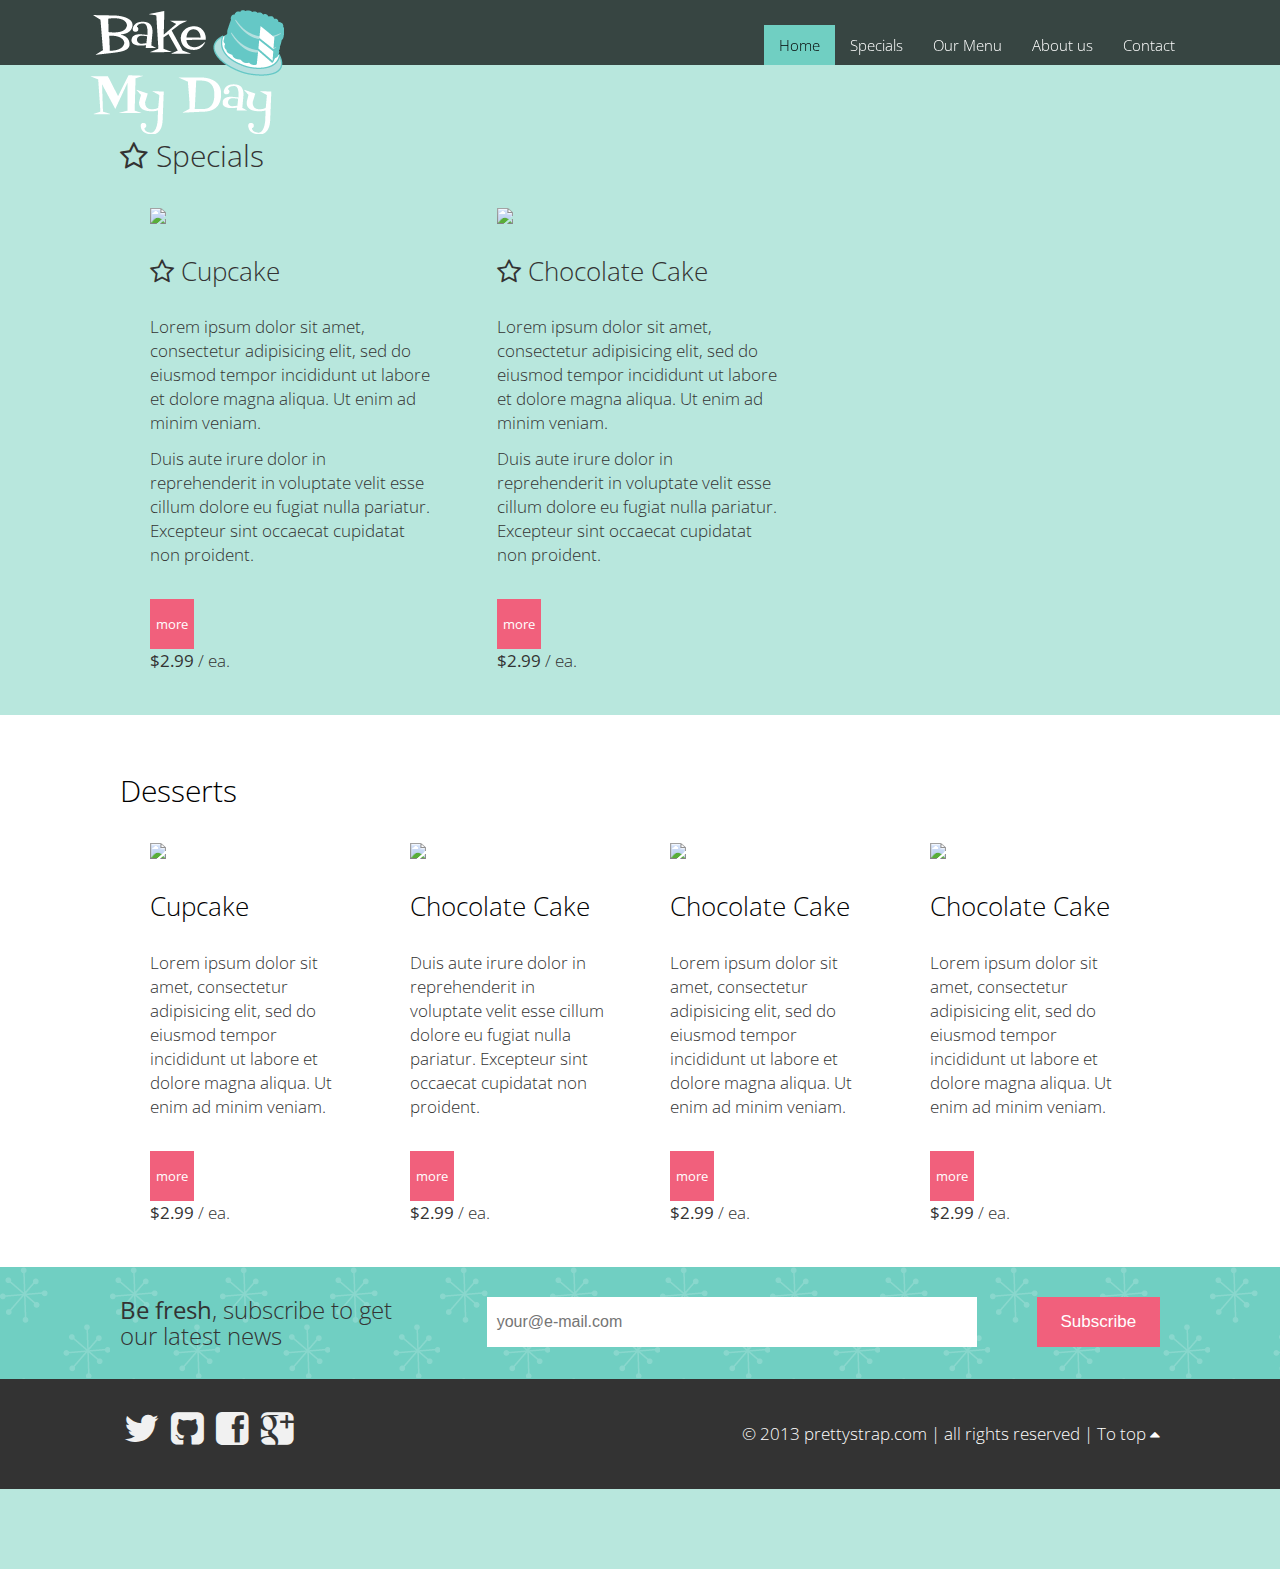
==== theme/menu.html @ ea46e0af "load up everything" ====
<!DOCTYPE html>
<html lang="en">
  
  <head>
    <meta charset="utf-8">
    <title>The Story - responsive landing page</title>
    <meta name="viewport" content="width=device-width, initial-scale=1.0">
    <meta name="description" content="Twitter bootstrap theme">
    <meta name="author" content="prettystrap">

    <!-- Le styles -->
      <!-- <link href="assets/less/style.min.css" rel="stylesheet">  -->
      <link href="assets/less/style.css" rel="stylesheet"> 

    <!--Import Google Fonts -->
    <link href='http://fonts.googleapis.com/css?family=Open+Sans:300,400,600' rel='stylesheet' type='text/css'>

    <!-- Le HTML5 shim, for IE6-8 support of HTML5 elements -->
    <!--[if lt IE 9]>
      <script src="http://html5shim.googlecode.com/svn/trunk/html5.js">
      </script>
    <![endif]-->
    <!-- Le fav  -->
    <link rel="shortcut icon" href="assets/ico/favicon.ico">

    <script src="//ajax.googleapis.com/ajax/libs/jquery/1.9.1/jquery.min.js"></script>
    <script>
    if (typeof jQuery == 'undefined') {
      document.write(unescape("%3Cscript src='assets/js/jquery-1.9.1.min.js' type='text/javascript'%3E%3C/script%3E"));
    }
    </script>


    <!--Has to be in head, to lazy load images.
    Minimize in production. -->

    <script src="assets/js/lazyload.js"></script>
    <script src="assets/js/jRespond.js"></script>
    <script src="assets/js/spin.js"></script>
    <script src="assets/js/bootstrap.min.js"></script>
    <script src="assets/js/lightbox.min.js"></script>
    <script src="assets/js/bootstrap.min.js"></script>

    <!-- Main js fail. -->
    <script src="assets/js/main.js"></script>

  </head>

  <body id="top" data-spy="scroll" data-target=".navbar">

       <!-- Brand and Navigation -->
      <header class="navbar navbar-fixed-top">
        <div class="inner-page">
          <h1 class="logo">The Story</h1>
          <a class="btn-nav" data-toggle="collapse" data-target=".nav-collapse">
            <i class="icon-reorder"></i>
          </a>
          <div class="nav-collapse collapse">
            <ul class="nav navigation" id="menu">
              <li class="active"><a title="Home page" class="scroll brand-1" href="#home">Home</a></li>
              <li><a title="Check out our awesome specials" href="#specials" class=" scroll brand-4">Specials</a></li>
              <li><a title="External page sample" href="menu.html" class=" brand-4">Our Menu</a></li>
              <!-- <li><a title="Themes assets" href="#assets" class="scroll brand-3">Assets</a></li> -->
              <li><a title="Who we are" href="#about" class="scroll fadeto brand-4"> About us</a></li>
              <li><a title="Get in touch!" href="#contact" class="scroll brand-2">Contact</a></li>
            </ul>
          </div> 
        </div> 
      </header>
      
      <!-- Home Page -->
      <div id="home" class="page color-2">
        <!-- <div class="inner-page">
          <h2 class="page-headline large">Made from scratch every day.</h2>
        </div>
        <div class="row-fluid inner-page">
          <div class="span8 pull-right lazy-container">
            <img class="lazy" alt="Looks great on every device" src="assets/img/pixel.png" data-original="../images/treats.jpg"/>
          </div>
          <div class="span4 pull-right">
            <ul class="big-list">
              <li><i class="icon-food"></i> Cakes</li>
              <li><i class="icon-food"></i> Cupcakes</li>
              <li><i class="icon-food"></i> Bars</li>
              <li><i class="icon-food"></i> Lunch</li>
            </ul>
            <br />
            <a href="menu.html" title="Check out more freatures!" class="scroll btn btn-centered"><i class="icon-caret-down"></i> Our full menu</a>
          </div>
        </div>
      </div>-->

      <!-- Sign up -->
      <div class="sign-up color-2 visible-desktop">
        <div class="row-fluid inner-page">
          <div class="span12">
            






<h3><i class="icon-star-empty"></i> Specials</h3>
                <ul class="thumbnails">
                  <li class="span4">
                    <div class="thumbnail">
                      <img src="http://lorempixel.com/270/200/food/">
                      <h4><i class="icon-star-empty"></i> Cupcake</h4>
                      <div>
                        <p>Lorem ipsum dolor sit amet, consectetur adipisicing elit, sed do eiusmod
                          tempor incididunt ut labore et dolore magna aliqua. Ut enim ad minim veniam.</p>
                        <p>Duis aute irure dolor in reprehenderit in voluptate velit esse
                        cillum dolore eu fugiat nulla pariatur. Excepteur sint occaecat cupidatat non
                        proident.</p>
                      </div>
                      <a data-target="#item1" data-toggle="modal" class="btn btn-mini" role="button" data-remote="/menu/partials/1/" href="#">more</a>
                      <p><strong>$2.99</strong> / ea.</p>
                    </div>
                    
                  </li>
                  <li class="span4">
                    <div class="thumbnail">
                      <img src="http://lorempixel.com/270/200/food/">
                      <h4><i class="icon-star-empty"></i> Chocolate Cake</h4>
                      <div>
                          <p>Lorem ipsum dolor sit amet, consectetur adipisicing elit, sed do eiusmod
                            tempor incididunt ut labore et dolore magna aliqua. Ut enim ad minim veniam.</p>
                          <p>Duis aute irure dolor in reprehenderit in voluptate velit esse
                          cillum dolore eu fugiat nulla pariatur. Excepteur sint occaecat cupidatat non
                          proident.</p>
                        </div>
                        <a data-target="#item1" data-toggle="modal" class="btn btn-mini" role="button" data-remote="/menu/partials/1/" href="#">more</a>
                        <p><strong>$2.99</strong> / ea.</p>
                      </div>
                    
                  </li>
                </ul>


           </div>
        </div>
      </div>


      <!-- Sign up -->
      <div class="sign-up color-4 visible-desktop">
        <div class="row-fluid inner-page">
          <div class="span12">
            






<h3>Desserts</h3>
              <ul class="thumbnails">
                <li class="span3">
                  <div class="thumbnail">
                    <img src="http://lorempixel.com/270/200/food/">
                    <h4>Cupcake</h4>
                    <div>
                      <p>Lorem ipsum dolor sit amet, consectetur adipisicing elit, sed do eiusmod
                        tempor incididunt ut labore et dolore magna aliqua. Ut enim ad minim veniam.</p>
                    </div>
                    <a data-target="#item1" data-toggle="modal" class="btn btn-mini" role="button" data-remote="/menu/partials/1/" href="#">more</a>
                    <p><strong>$2.99</strong> / ea.</p>
                  </div>
                  
                </li>
                <li class="span3">
                  <div class="thumbnail">
                    <img src="http://lorempixel.com/270/200/food/">
                    <h4>Chocolate Cake</h4>
                    <div>
                        <p>Duis aute irure dolor in reprehenderit in voluptate velit esse
                        cillum dolore eu fugiat nulla pariatur. Excepteur sint occaecat cupidatat non
                        proident.</p>
                      </div>
                      <a data-target="#item1" data-toggle="modal" class="btn btn-mini" role="button" data-remote="/menu/partials/1/" href="#">more</a>
                      <p><strong>$2.99</strong> / ea.</p>
                    </div>
                  
                </li>

                <li class="span3">
                  <div class="thumbnail">
                    <img src="http://lorempixel.com/270/200/food/">
                    <h4>Chocolate Cake</h4>
                    <div>
                        <p>Lorem ipsum dolor sit amet, consectetur adipisicing elit, sed do eiusmod
                          tempor incididunt ut labore et dolore magna aliqua. Ut enim ad minim veniam.</p>
                      </div>
                      <a data-target="#item1" data-toggle="modal" class="btn btn-mini" role="button" data-remote="/menu/partials/1/" href="#">more</a>
                      <p><strong>$2.99</strong> / ea.</p>
                    </div>
                 
                </li>

                <li class="span3">
                  <div class="thumbnail">
                    <img src="http://lorempixel.com/270/200/food/">
                    <h4>Chocolate Cake</h4>
                    <div>
                        <p>Lorem ipsum dolor sit amet, consectetur adipisicing elit, sed do eiusmod
                          tempor incididunt ut labore et dolore magna aliqua. Ut enim ad minim veniam.</p>
                      </div>
                      <a data-target="#item1" data-toggle="modal" class="btn btn-mini" role="button" data-remote="/menu/partials/1/" href="#">more</a>
                      <p><strong>$2.99</strong> / ea.</p>
                    </div>
                 
                </li>
                
              </ul>


           </div>
        </div>
      </div>

      









      

      <!-- Newsletter -->
      <div class="newsletter color-1">
        <div class="inner-page row-fluid">
          <div class="span4">
            <h4><strong>Be fresh</strong>, subscribe to get our latest news</h4>
          </div>
          <div class="span6">
            <input type="email" placeholder="your@e-mail.com" name="EMAIL" class="subscribe">
          </div>
          <div class="span2">
            <button type="submit"  class="btn pull-right subscribe">Subscribe</button>
          </div>
        </div>
      </div>

      <!-- The footer, social media icons, and copyright -->        
      <footer class="page color-5">
        <div class="inner-page row-fluid">
          <div class="span6 social">
            <a href="#contact"><i class="icon-twitter"></i></a>
            <a href="#contact"><i class="icon-github-sign"></i></a>    
            <a href="#contact"><i class="icon-facebook-sign"></i></a>
            <a href="#contact"><i class="icon-google-plus-sign"></i></a>
          </div>
          <div class="span6 text-right copyright">
            &copy; 2013 <a  href="http://prettystrap.com"  title="twitter bootstrap themes">prettystrap.com</a> | all rights reserved |  <a href="#top"   title="Got to top" class="scroll">To top <i class="icon-caret-up"></i></a>
          </div>
        </div>
      </footer>

  </body>
</html>
---- theme/assets/less/style.min.css ----
.clearfix{*zoom:1;}.clearfix:before,.clearfix:after{display:table;content:"";line-height:0;}
.clearfix:after{clear:both;}
.hide-text{font:0/0 a;color:transparent;text-shadow:none;background-color:transparent;border:0;}
.input-block-level{display:block;width:100%;min-height:34px;-webkit-box-sizing:border-box;-moz-box-sizing:border-box;box-sizing:border-box;}
@-ms-viewport{width:device-width;}.hidden{display:none;visibility:hidden;}
.visible-phone{display:none !important;}
.visible-tablet{display:none !important;}
.hidden-desktop{display:none !important;}
.visible-desktop{display:inherit !important;}
@media (min-width:768px) and (max-width:979px){.hidden-desktop{display:inherit !important;} .visible-desktop{display:none !important ;} .visible-tablet{display:inherit !important;} .hidden-tablet{display:none !important;}}@media (max-width:767px){.hidden-desktop{display:inherit !important;} .visible-desktop{display:none !important;} .visible-phone{display:inherit !important;} .hidden-phone{display:none !important;}}.visible-print{display:none !important;}
@media print{.visible-print{display:inherit !important;} .hidden-print{display:none !important;}}@media (min-width:1200px){.row{margin-left:0px;*zoom:1;}.row:before,.row:after{display:table;content:"";line-height:0;} .row:after{clear:both;} .row:before,.row:after{display:table;content:"";line-height:0;} .row:after{clear:both;} .row:before,.row:after{display:table;content:"";line-height:0;} .row:after{clear:both;} [class*="span"]{float:left;min-height:1px;margin-left:0px;} .container,.navbar-static-top .container,.navbar-fixed-top .container,.navbar-fixed-bottom .container{width:840px;} .span12{width:840px;} .span11{width:770px;} .span10{width:700px;} .span9{width:630px;} .span8{width:560px;} .span7{width:490px;} .span6{width:420px;} .span5{width:350px;} .span4{width:280px;} .span3{width:210px;} .span2{width:140px;} .span1{width:70px;} .offset12{margin-left:840px;} .offset11{margin-left:770px;} .offset10{margin-left:700px;} .offset9{margin-left:630px;} .offset8{margin-left:560px;} .offset7{margin-left:490px;} .offset6{margin-left:420px;} .offset5{margin-left:350px;} .offset4{margin-left:280px;} .offset3{margin-left:210px;} .offset2{margin-left:140px;} .offset1{margin-left:70px;} .row{margin-left:0px;*zoom:1;}.row:before,.row:after{display:table;content:"";line-height:0;} .row:after{clear:both;} .row:before,.row:after{display:table;content:"";line-height:0;} .row:after{clear:both;} .row:before,.row:after{display:table;content:"";line-height:0;} .row:after{clear:both;} [class*="span"]{float:left;min-height:1px;margin-left:0px;} .container,.navbar-static-top .container,.navbar-fixed-top .container,.navbar-fixed-bottom .container{width:840px;} .span12{width:840px;} .span11{width:770px;} .span10{width:700px;} .span9{width:630px;} .span8{width:560px;} .span7{width:490px;} .span6{width:420px;} .span5{width:350px;} .span4{width:280px;} .span3{width:210px;} .span2{width:140px;} .span1{width:70px;} .offset12{margin-left:840px;} .offset11{margin-left:770px;} .offset10{margin-left:700px;} .offset9{margin-left:630px;} .offset8{margin-left:560px;} .offset7{margin-left:490px;} .offset6{margin-left:420px;} .offset5{margin-left:350px;} .offset4{margin-left:280px;} .offset3{margin-left:210px;} .offset2{margin-left:140px;} .offset1{margin-left:70px;} .row{margin-left:0px;*zoom:1;}.row:before,.row:after{display:table;content:"";line-height:0;} .row:after{clear:both;} .row:before,.row:after{display:table;content:"";line-height:0;} .row:after{clear:both;} .row:before,.row:after{display:table;content:"";line-height:0;} .row:after{clear:both;} [class*="span"]{float:left;min-height:1px;margin-left:0px;} .container,.navbar-static-top .container,.navbar-fixed-top .container,.navbar-fixed-bottom .container{width:840px;} .span12{width:840px;} .span11{width:770px;} .span10{width:700px;} .span9{width:630px;} .span8{width:560px;} .span7{width:490px;} .span6{width:420px;} .span5{width:350px;} .span4{width:280px;} .span3{width:210px;} .span2{width:140px;} .span1{width:70px;} .offset12{margin-left:840px;} .offset11{margin-left:770px;} .offset10{margin-left:700px;} .offset9{margin-left:630px;} .offset8{margin-left:560px;} .offset7{margin-left:490px;} .offset6{margin-left:420px;} .offset5{margin-left:350px;} .offset4{margin-left:280px;} .offset3{margin-left:210px;} .offset2{margin-left:140px;} .offset1{margin-left:70px;} .row-fluid{width:100%;*zoom:1;}.row-fluid:before,.row-fluid:after{display:table;content:"";line-height:0;} .row-fluid:after{clear:both;} .row-fluid:before,.row-fluid:after{display:table;content:"";line-height:0;} .row-fluid:after{clear:both;} .row-fluid:before,.row-fluid:after{display:table;content:"";line-height:0;} .row-fluid:after{clear:both;} .row-fluid [class*="span"]{display:block;width:100%;min-height:34px;-webkit-box-sizing:border-box;-moz-box-sizing:border-box;box-sizing:border-box;float:left;margin-left:0%;*margin-left:-0.06944444444444445%;} .row-fluid [class*="span"]:first-child{margin-left:0;} .row-fluid .controls-row [class*="span"]+[class*="span"]{margin-left:0%;} .row-fluid .span12{width:99.99999999999999%;*width:99.93055555555554%;} .row-fluid .span11{width:91.66666666666666%;*width:91.59722222222221%;} .row-fluid .span10{width:83.33333333333331%;*width:83.26388888888887%;} .row-fluid .span9{width:74.99999999999999%;*width:74.93055555555554%;} .row-fluid .span8{width:66.66666666666666%;*width:66.59722222222221%;} .row-fluid .span7{width:58.33333333333333%;*width:58.263888888888886%;} .row-fluid .span6{width:49.99999999999999%;*width:49.93055555555555%;} .row-fluid .span5{width:41.66666666666666%;*width:41.597222222222214%;} .row-fluid .span4{width:33.33333333333333%;*width:33.263888888888886%;} .row-fluid .span3{width:24.999999999999996%;*width:24.930555555555554%;} .row-fluid .span2{width:16.666666666666664%;*width:16.59722222222222%;} .row-fluid .span1{width:8.333333333333332%;*width:8.263888888888888%;} .row-fluid .offset12{margin-left:99.99999999999999%;*margin-left:99.8611111111111%;} .row-fluid .offset12:first-child{margin-left:99.99999999999999%;*margin-left:99.8611111111111%;} .row-fluid .offset11{margin-left:91.66666666666666%;*margin-left:91.52777777777777%;} .row-fluid .offset11:first-child{margin-left:91.66666666666666%;*margin-left:91.52777777777777%;} .row-fluid .offset10{margin-left:83.33333333333331%;*margin-left:83.19444444444443%;} .row-fluid .offset10:first-child{margin-left:83.33333333333331%;*margin-left:83.19444444444443%;} .row-fluid .offset9{margin-left:74.99999999999999%;*margin-left:74.8611111111111%;} .row-fluid .offset9:first-child{margin-left:74.99999999999999%;*margin-left:74.8611111111111%;} .row-fluid .offset8{margin-left:66.66666666666666%;*margin-left:66.52777777777777%;} .row-fluid .offset8:first-child{margin-left:66.66666666666666%;*margin-left:66.52777777777777%;} .row-fluid .offset7{margin-left:58.33333333333333%;*margin-left:58.19444444444444%;} .row-fluid .offset7:first-child{margin-left:58.33333333333333%;*margin-left:58.19444444444444%;} .row-fluid .offset6{margin-left:49.99999999999999%;*margin-left:49.86111111111111%;} .row-fluid .offset6:first-child{margin-left:49.99999999999999%;*margin-left:49.86111111111111%;} .row-fluid .offset5{margin-left:41.66666666666666%;*margin-left:41.52777777777777%;} .row-fluid .offset5:first-child{margin-left:41.66666666666666%;*margin-left:41.52777777777777%;} .row-fluid .offset4{margin-left:33.33333333333333%;*margin-left:33.19444444444444%;} .row-fluid .offset4:first-child{margin-left:33.33333333333333%;*margin-left:33.19444444444444%;} .row-fluid .offset3{margin-left:24.999999999999996%;*margin-left:24.86111111111111%;} .row-fluid .offset3:first-child{margin-left:24.999999999999996%;*margin-left:24.86111111111111%;} .row-fluid .offset2{margin-left:16.666666666666664%;*margin-left:16.52777777777778%;} .row-fluid .offset2:first-child{margin-left:16.666666666666664%;*margin-left:16.52777777777778%;} .row-fluid .offset1{margin-left:8.333333333333332%;*margin-left:8.194444444444443%;} .row-fluid .offset1:first-child{margin-left:8.333333333333332%;*margin-left:8.194444444444443%;} .row-fluid{width:100%;*zoom:1;}.row-fluid:before,.row-fluid:after{display:table;content:"";line-height:0;} .row-fluid:after{clear:both;} .row-fluid:before,.row-fluid:after{display:table;content:"";line-height:0;} .row-fluid:after{clear:both;} .row-fluid:before,.row-fluid:after{display:table;content:"";line-height:0;} .row-fluid:after{clear:both;} .row-fluid [class*="span"]{display:block;width:100%;min-height:34px;-webkit-box-sizing:border-box;-moz-box-sizing:border-box;box-sizing:border-box;float:left;margin-left:0%;*margin-left:-0.06944444444444445%;} .row-fluid [class*="span"]:first-child{margin-left:0;} .row-fluid .controls-row [class*="span"]+[class*="span"]{margin-left:0%;} .row-fluid .span12{width:99.99999999999999%;*width:99.93055555555554%;} .row-fluid .span11{width:91.66666666666666%;*width:91.59722222222221%;} .row-fluid .span10{width:83.33333333333331%;*width:83.26388888888887%;} .row-fluid .span9{width:74.99999999999999%;*width:74.93055555555554%;} .row-fluid .span8{width:66.66666666666666%;*width:66.59722222222221%;} .row-fluid .span7{width:58.33333333333333%;*width:58.263888888888886%;} .row-fluid .span6{width:49.99999999999999%;*width:49.93055555555555%;} .row-fluid .span5{width:41.66666666666666%;*width:41.597222222222214%;} .row-fluid .span4{width:33.33333333333333%;*width:33.263888888888886%;} .row-fluid .span3{width:24.999999999999996%;*width:24.930555555555554%;} .row-fluid .span2{width:16.666666666666664%;*width:16.59722222222222%;} .row-fluid .span1{width:8.333333333333332%;*width:8.263888888888888%;} .row-fluid .offset12{margin-left:99.99999999999999%;*margin-left:99.8611111111111%;} .row-fluid .offset12:first-child{margin-left:99.99999999999999%;*margin-left:99.8611111111111%;} .row-fluid .offset11{margin-left:91.66666666666666%;*margin-left:91.52777777777777%;} .row-fluid .offset11:first-child{margin-left:91.66666666666666%;*margin-left:91.52777777777777%;} .row-fluid .offset10{margin-left:83.33333333333331%;*margin-left:83.19444444444443%;} .row-fluid .offset10:first-child{margin-left:83.33333333333331%;*margin-left:83.19444444444443%;} .row-fluid .offset9{margin-left:74.99999999999999%;*margin-left:74.8611111111111%;} .row-fluid .offset9:first-child{margin-left:74.99999999999999%;*margin-left:74.8611111111111%;} .row-fluid .offset8{margin-left:66.66666666666666%;*margin-left:66.52777777777777%;} .row-fluid .offset8:first-child{margin-left:66.66666666666666%;*margin-left:66.52777777777777%;} .row-fluid .offset7{margin-left:58.33333333333333%;*margin-left:58.19444444444444%;} .row-fluid .offset7:first-child{margin-left:58.33333333333333%;*margin-left:58.19444444444444%;} .row-fluid .offset6{margin-left:49.99999999999999%;*margin-left:49.86111111111111%;} .row-fluid .offset6:first-child{margin-left:49.99999999999999%;*margin-left:49.86111111111111%;} .row-fluid .offset5{margin-left:41.66666666666666%;*margin-left:41.52777777777777%;} .row-fluid .offset5:first-child{margin-left:41.66666666666666%;*margin-left:41.52777777777777%;} .row-fluid .offset4{margin-left:33.33333333333333%;*margin-left:33.19444444444444%;} .row-fluid .offset4:first-child{margin-left:33.33333333333333%;*margin-left:33.19444444444444%;} .row-fluid .offset3{margin-left:24.999999999999996%;*margin-left:24.86111111111111%;} .row-fluid .offset3:first-child{margin-left:24.999999999999996%;*margin-left:24.86111111111111%;} .row-fluid .offset2{margin-left:16.666666666666664%;*margin-left:16.52777777777778%;} .row-fluid .offset2:first-child{margin-left:16.666666666666664%;*margin-left:16.52777777777778%;} .row-fluid .offset1{margin-left:8.333333333333332%;*margin-left:8.194444444444443%;} .row-fluid .offset1:first-child{margin-left:8.333333333333332%;*margin-left:8.194444444444443%;} .row-fluid{width:100%;*zoom:1;}.row-fluid:before,.row-fluid:after{display:table;content:"";line-height:0;} .row-fluid:after{clear:both;} .row-fluid:before,.row-fluid:after{display:table;content:"";line-height:0;} .row-fluid:after{clear:both;} .row-fluid:before,.row-fluid:after{display:table;content:"";line-height:0;} .row-fluid:after{clear:both;} .row-fluid [class*="span"]{display:block;width:100%;min-height:34px;-webkit-box-sizing:border-box;-moz-box-sizing:border-box;box-sizing:border-box;float:left;margin-left:0%;*margin-left:-0.06944444444444445%;} .row-fluid [class*="span"]:first-child{margin-left:0;} .row-fluid .controls-row [class*="span"]+[class*="span"]{margin-left:0%;} .row-fluid .span12{width:99.99999999999999%;*width:99.93055555555554%;} .row-fluid .span11{width:91.66666666666666%;*width:91.59722222222221%;} .row-fluid .span10{width:83.33333333333331%;*width:83.26388888888887%;} .row-fluid .span9{width:74.99999999999999%;*width:74.93055555555554%;} .row-fluid .span8{width:66.66666666666666%;*width:66.59722222222221%;} .row-fluid .span7{width:58.33333333333333%;*width:58.263888888888886%;} .row-fluid .span6{width:49.99999999999999%;*width:49.93055555555555%;} .row-fluid .span5{width:41.66666666666666%;*width:41.597222222222214%;} .row-fluid .span4{width:33.33333333333333%;*width:33.263888888888886%;} .row-fluid .span3{width:24.999999999999996%;*width:24.930555555555554%;} .row-fluid .span2{width:16.666666666666664%;*width:16.59722222222222%;} .row-fluid .span1{width:8.333333333333332%;*width:8.263888888888888%;} .row-fluid .offset12{margin-left:99.99999999999999%;*margin-left:99.8611111111111%;} .row-fluid .offset12:first-child{margin-left:99.99999999999999%;*margin-left:99.8611111111111%;} .row-fluid .offset11{margin-left:91.66666666666666%;*margin-left:91.52777777777777%;} .row-fluid .offset11:first-child{margin-left:91.66666666666666%;*margin-left:91.52777777777777%;} .row-fluid .offset10{margin-left:83.33333333333331%;*margin-left:83.19444444444443%;} .row-fluid .offset10:first-child{margin-left:83.33333333333331%;*margin-left:83.19444444444443%;} .row-fluid .offset9{margin-left:74.99999999999999%;*margin-left:74.8611111111111%;} .row-fluid .offset9:first-child{margin-left:74.99999999999999%;*margin-left:74.8611111111111%;} .row-fluid .offset8{margin-left:66.66666666666666%;*margin-left:66.52777777777777%;} .row-fluid .offset8:first-child{margin-left:66.66666666666666%;*margin-left:66.52777777777777%;} .row-fluid .offset7{margin-left:58.33333333333333%;*margin-left:58.19444444444444%;} .row-fluid .offset7:first-child{margin-left:58.33333333333333%;*margin-left:58.19444444444444%;} .row-fluid .offset6{margin-left:49.99999999999999%;*margin-left:49.86111111111111%;} .row-fluid .offset6:first-child{margin-left:49.99999999999999%;*margin-left:49.86111111111111%;} .row-fluid .offset5{margin-left:41.66666666666666%;*margin-left:41.52777777777777%;} .row-fluid .offset5:first-child{margin-left:41.66666666666666%;*margin-left:41.52777777777777%;} .row-fluid .offset4{margin-left:33.33333333333333%;*margin-left:33.19444444444444%;} .row-fluid .offset4:first-child{margin-left:33.33333333333333%;*margin-left:33.19444444444444%;} .row-fluid .offset3{margin-left:24.999999999999996%;*margin-left:24.86111111111111%;} .row-fluid .offset3:first-child{margin-left:24.999999999999996%;*margin-left:24.86111111111111%;} .row-fluid .offset2{margin-left:16.666666666666664%;*margin-left:16.52777777777778%;} .row-fluid .offset2:first-child{margin-left:16.666666666666664%;*margin-left:16.52777777777778%;} .row-fluid .offset1{margin-left:8.333333333333332%;*margin-left:8.194444444444443%;} .row-fluid .offset1:first-child{margin-left:8.333333333333332%;*margin-left:8.194444444444443%;} input,textarea,.uneditable-input{margin-left:0;} .controls-row [class*="span"]+[class*="span"]{margin-left:0px;} input.span12,textarea.span12,.uneditable-input.span12{width:826px;} input.span11,textarea.span11,.uneditable-input.span11{width:756px;} input.span10,textarea.span10,.uneditable-input.span10{width:686px;} input.span9,textarea.span9,.uneditable-input.span9{width:616px;} input.span8,textarea.span8,.uneditable-input.span8{width:546px;} input.span7,textarea.span7,.uneditable-input.span7{width:476px;} input.span6,textarea.span6,.uneditable-input.span6{width:406px;} input.span5,textarea.span5,.uneditable-input.span5{width:336px;} input.span4,textarea.span4,.uneditable-input.span4{width:266px;} input.span3,textarea.span3,.uneditable-input.span3{width:196px;} input.span2,textarea.span2,.uneditable-input.span2{width:126px;} input.span1,textarea.span1,.uneditable-input.span1{width:56px;} input,textarea,.uneditable-input{margin-left:0;} .controls-row [class*="span"]+[class*="span"]{margin-left:0px;} input.span12,textarea.span12,.uneditable-input.span12{width:826px;} input.span11,textarea.span11,.uneditable-input.span11{width:756px;} input.span10,textarea.span10,.uneditable-input.span10{width:686px;} input.span9,textarea.span9,.uneditable-input.span9{width:616px;} input.span8,textarea.span8,.uneditable-input.span8{width:546px;} input.span7,textarea.span7,.uneditable-input.span7{width:476px;} input.span6,textarea.span6,.uneditable-input.span6{width:406px;} input.span5,textarea.span5,.uneditable-input.span5{width:336px;} input.span4,textarea.span4,.uneditable-input.span4{width:266px;} input.span3,textarea.span3,.uneditable-input.span3{width:196px;} input.span2,textarea.span2,.uneditable-input.span2{width:126px;} input.span1,textarea.span1,.uneditable-input.span1{width:56px;} input,textarea,.uneditable-input{margin-left:0;} .controls-row [class*="span"]+[class*="span"]{margin-left:0px;} input.span12,textarea.span12,.uneditable-input.span12{width:826px;} input.span11,textarea.span11,.uneditable-input.span11{width:756px;} input.span10,textarea.span10,.uneditable-input.span10{width:686px;} input.span9,textarea.span9,.uneditable-input.span9{width:616px;} input.span8,textarea.span8,.uneditable-input.span8{width:546px;} input.span7,textarea.span7,.uneditable-input.span7{width:476px;} input.span6,textarea.span6,.uneditable-input.span6{width:406px;} input.span5,textarea.span5,.uneditable-input.span5{width:336px;} input.span4,textarea.span4,.uneditable-input.span4{width:266px;} input.span3,textarea.span3,.uneditable-input.span3{width:196px;} input.span2,textarea.span2,.uneditable-input.span2{width:126px;} input.span1,textarea.span1,.uneditable-input.span1{width:56px;} .thumbnails{margin-left:0px;} .thumbnails>li{margin-left:0px;} .row-fluid .thumbnails{margin-left:0;}}@media (min-width:768px) and (max-width:979px){.row{margin-left:0px;*zoom:1;}.row:before,.row:after{display:table;content:"";line-height:0;} .row:after{clear:both;} .row:before,.row:after{display:table;content:"";line-height:0;} .row:after{clear:both;} .row:before,.row:after{display:table;content:"";line-height:0;} .row:after{clear:both;} [class*="span"]{float:left;min-height:1px;margin-left:0px;} .container,.navbar-static-top .container,.navbar-fixed-top .container,.navbar-fixed-bottom .container{width:504px;} .span12{width:504px;} .span11{width:462px;} .span10{width:420px;} .span9{width:378px;} .span8{width:336px;} .span7{width:294px;} .span6{width:252px;} .span5{width:210px;} .span4{width:168px;} .span3{width:126px;} .span2{width:84px;} .span1{width:42px;} .offset12{margin-left:504px;} .offset11{margin-left:462px;} .offset10{margin-left:420px;} .offset9{margin-left:378px;} .offset8{margin-left:336px;} .offset7{margin-left:294px;} .offset6{margin-left:252px;} .offset5{margin-left:210px;} .offset4{margin-left:168px;} .offset3{margin-left:126px;} .offset2{margin-left:84px;} .offset1{margin-left:42px;} .row{margin-left:0px;*zoom:1;}.row:before,.row:after{display:table;content:"";line-height:0;} .row:after{clear:both;} .row:before,.row:after{display:table;content:"";line-height:0;} .row:after{clear:both;} .row:before,.row:after{display:table;content:"";line-height:0;} .row:after{clear:both;} [class*="span"]{float:left;min-height:1px;margin-left:0px;} .container,.navbar-static-top .container,.navbar-fixed-top .container,.navbar-fixed-bottom .container{width:504px;} .span12{width:504px;} .span11{width:462px;} .span10{width:420px;} .span9{width:378px;} .span8{width:336px;} .span7{width:294px;} .span6{width:252px;} .span5{width:210px;} .span4{width:168px;} .span3{width:126px;} .span2{width:84px;} .span1{width:42px;} .offset12{margin-left:504px;} .offset11{margin-left:462px;} .offset10{margin-left:420px;} .offset9{margin-left:378px;} .offset8{margin-left:336px;} .offset7{margin-left:294px;} .offset6{margin-left:252px;} .offset5{margin-left:210px;} .offset4{margin-left:168px;} .offset3{margin-left:126px;} .offset2{margin-left:84px;} .offset1{margin-left:42px;} .row{margin-left:0px;*zoom:1;}.row:before,.row:after{display:table;content:"";line-height:0;} .row:after{clear:both;} .row:before,.row:after{display:table;content:"";line-height:0;} .row:after{clear:both;} .row:before,.row:after{display:table;content:"";line-height:0;} .row:after{clear:both;} [class*="span"]{float:left;min-height:1px;margin-left:0px;} .container,.navbar-static-top .container,.navbar-fixed-top .container,.navbar-fixed-bottom .container{width:504px;} .span12{width:504px;} .span11{width:462px;} .span10{width:420px;} .span9{width:378px;} .span8{width:336px;} .span7{width:294px;} .span6{width:252px;} .span5{width:210px;} .span4{width:168px;} .span3{width:126px;} .span2{width:84px;} .span1{width:42px;} .offset12{margin-left:504px;} .offset11{margin-left:462px;} .offset10{margin-left:420px;} .offset9{margin-left:378px;} .offset8{margin-left:336px;} .offset7{margin-left:294px;} .offset6{margin-left:252px;} .offset5{margin-left:210px;} .offset4{margin-left:168px;} .offset3{margin-left:126px;} .offset2{margin-left:84px;} .offset1{margin-left:42px;} .row-fluid{width:100%;*zoom:1;}.row-fluid:before,.row-fluid:after{display:table;content:"";line-height:0;} .row-fluid:after{clear:both;} .row-fluid:before,.row-fluid:after{display:table;content:"";line-height:0;} .row-fluid:after{clear:both;} .row-fluid:before,.row-fluid:after{display:table;content:"";line-height:0;} .row-fluid:after{clear:both;} .row-fluid [class*="span"]{display:block;width:100%;min-height:34px;-webkit-box-sizing:border-box;-moz-box-sizing:border-box;box-sizing:border-box;float:left;margin-left:0%;*margin-left:-0.06944444444444445%;} .row-fluid [class*="span"]:first-child{margin-left:0;} .row-fluid .controls-row [class*="span"]+[class*="span"]{margin-left:0%;} .row-fluid .span12{width:99.99999999999999%;*width:99.93055555555554%;} .row-fluid .span11{width:91.66666666666666%;*width:91.59722222222221%;} .row-fluid .span10{width:83.33333333333331%;*width:83.26388888888887%;} .row-fluid .span9{width:74.99999999999999%;*width:74.93055555555554%;} .row-fluid .span8{width:66.66666666666666%;*width:66.59722222222221%;} .row-fluid .span7{width:58.33333333333333%;*width:58.263888888888886%;} .row-fluid .span6{width:49.99999999999999%;*width:49.93055555555555%;} .row-fluid .span5{width:41.66666666666666%;*width:41.597222222222214%;} .row-fluid .span4{width:33.33333333333333%;*width:33.263888888888886%;} .row-fluid .span3{width:24.999999999999996%;*width:24.930555555555554%;} .row-fluid .span2{width:16.666666666666664%;*width:16.59722222222222%;} .row-fluid .span1{width:8.333333333333332%;*width:8.263888888888888%;} .row-fluid .offset12{margin-left:99.99999999999999%;*margin-left:99.8611111111111%;} .row-fluid .offset12:first-child{margin-left:99.99999999999999%;*margin-left:99.8611111111111%;} .row-fluid .offset11{margin-left:91.66666666666666%;*margin-left:91.52777777777777%;} .row-fluid .offset11:first-child{margin-left:91.66666666666666%;*margin-left:91.52777777777777%;} .row-fluid .offset10{margin-left:83.33333333333331%;*margin-left:83.19444444444443%;} .row-fluid .offset10:first-child{margin-left:83.33333333333331%;*margin-left:83.19444444444443%;} .row-fluid .offset9{margin-left:74.99999999999999%;*margin-left:74.8611111111111%;} .row-fluid .offset9:first-child{margin-left:74.99999999999999%;*margin-left:74.8611111111111%;} .row-fluid .offset8{margin-left:66.66666666666666%;*margin-left:66.52777777777777%;} .row-fluid .offset8:first-child{margin-left:66.66666666666666%;*margin-left:66.52777777777777%;} .row-fluid .offset7{margin-left:58.33333333333333%;*margin-left:58.19444444444444%;} .row-fluid .offset7:first-child{margin-left:58.33333333333333%;*margin-left:58.19444444444444%;} .row-fluid .offset6{margin-left:49.99999999999999%;*margin-left:49.86111111111111%;} .row-fluid .offset6:first-child{margin-left:49.99999999999999%;*margin-left:49.86111111111111%;} .row-fluid .offset5{margin-left:41.66666666666666%;*margin-left:41.52777777777777%;} .row-fluid .offset5:first-child{margin-left:41.66666666666666%;*margin-left:41.52777777777777%;} .row-fluid .offset4{margin-left:33.33333333333333%;*margin-left:33.19444444444444%;} .row-fluid .offset4:first-child{margin-left:33.33333333333333%;*margin-left:33.19444444444444%;} .row-fluid .offset3{margin-left:24.999999999999996%;*margin-left:24.86111111111111%;} .row-fluid .offset3:first-child{margin-left:24.999999999999996%;*margin-left:24.86111111111111%;} .row-fluid .offset2{margin-left:16.666666666666664%;*margin-left:16.52777777777778%;} .row-fluid .offset2:first-child{margin-left:16.666666666666664%;*margin-left:16.52777777777778%;} .row-fluid .offset1{margin-left:8.333333333333332%;*margin-left:8.194444444444443%;} .row-fluid .offset1:first-child{margin-left:8.333333333333332%;*margin-left:8.194444444444443%;} .row-fluid{width:100%;*zoom:1;}.row-fluid:before,.row-fluid:after{display:table;content:"";line-height:0;} .row-fluid:after{clear:both;} .row-fluid:before,.row-fluid:after{display:table;content:"";line-height:0;} .row-fluid:after{clear:both;} .row-fluid:before,.row-fluid:after{display:table;content:"";line-height:0;} .row-fluid:after{clear:both;} .row-fluid [class*="span"]{display:block;width:100%;min-height:34px;-webkit-box-sizing:border-box;-moz-box-sizing:border-box;box-sizing:border-box;float:left;margin-left:0%;*margin-left:-0.06944444444444445%;} .row-fluid [class*="span"]:first-child{margin-left:0;} .row-fluid .controls-row [class*="span"]+[class*="span"]{margin-left:0%;} .row-fluid .span12{width:99.99999999999999%;*width:99.93055555555554%;} .row-fluid .span11{width:91.66666666666666%;*width:91.59722222222221%;} .row-fluid .span10{width:83.33333333333331%;*width:83.26388888888887%;} .row-fluid .span9{width:74.99999999999999%;*width:74.93055555555554%;} .row-fluid .span8{width:66.66666666666666%;*width:66.59722222222221%;} .row-fluid .span7{width:58.33333333333333%;*width:58.263888888888886%;} .row-fluid .span6{width:49.99999999999999%;*width:49.93055555555555%;} .row-fluid .span5{width:41.66666666666666%;*width:41.597222222222214%;} .row-fluid .span4{width:33.33333333333333%;*width:33.263888888888886%;} .row-fluid .span3{width:24.999999999999996%;*width:24.930555555555554%;} .row-fluid .span2{width:16.666666666666664%;*width:16.59722222222222%;} .row-fluid .span1{width:8.333333333333332%;*width:8.263888888888888%;} .row-fluid .offset12{margin-left:99.99999999999999%;*margin-left:99.8611111111111%;} .row-fluid .offset12:first-child{margin-left:99.99999999999999%;*margin-left:99.8611111111111%;} .row-fluid .offset11{margin-left:91.66666666666666%;*margin-left:91.52777777777777%;} .row-fluid .offset11:first-child{margin-left:91.66666666666666%;*margin-left:91.52777777777777%;} .row-fluid .offset10{margin-left:83.33333333333331%;*margin-left:83.19444444444443%;} .row-fluid .offset10:first-child{margin-left:83.33333333333331%;*margin-left:83.19444444444443%;} .row-fluid .offset9{margin-left:74.99999999999999%;*margin-left:74.8611111111111%;} .row-fluid .offset9:first-child{margin-left:74.99999999999999%;*margin-left:74.8611111111111%;} .row-fluid .offset8{margin-left:66.66666666666666%;*margin-left:66.52777777777777%;} .row-fluid .offset8:first-child{margin-left:66.66666666666666%;*margin-left:66.52777777777777%;} .row-fluid .offset7{margin-left:58.33333333333333%;*margin-left:58.19444444444444%;} .row-fluid .offset7:first-child{margin-left:58.33333333333333%;*margin-left:58.19444444444444%;} .row-fluid .offset6{margin-left:49.99999999999999%;*margin-left:49.86111111111111%;} .row-fluid .offset6:first-child{margin-left:49.99999999999999%;*margin-left:49.86111111111111%;} .row-fluid .offset5{margin-left:41.66666666666666%;*margin-left:41.52777777777777%;} .row-fluid .offset5:first-child{margin-left:41.66666666666666%;*margin-left:41.52777777777777%;} .row-fluid .offset4{margin-left:33.33333333333333%;*margin-left:33.19444444444444%;} .row-fluid .offset4:first-child{margin-left:33.33333333333333%;*margin-left:33.19444444444444%;} .row-fluid .offset3{margin-left:24.999999999999996%;*margin-left:24.86111111111111%;} .row-fluid .offset3:first-child{margin-left:24.999999999999996%;*margin-left:24.86111111111111%;} .row-fluid .offset2{margin-left:16.666666666666664%;*margin-left:16.52777777777778%;} .row-fluid .offset2:first-child{margin-left:16.666666666666664%;*margin-left:16.52777777777778%;} .row-fluid .offset1{margin-left:8.333333333333332%;*margin-left:8.194444444444443%;} .row-fluid .offset1:first-child{margin-left:8.333333333333332%;*margin-left:8.194444444444443%;} .row-fluid{width:100%;*zoom:1;}.row-fluid:before,.row-fluid:after{display:table;content:"";line-height:0;} .row-fluid:after{clear:both;} .row-fluid:before,.row-fluid:after{display:table;content:"";line-height:0;} .row-fluid:after{clear:both;} .row-fluid:before,.row-fluid:after{display:table;content:"";line-height:0;} .row-fluid:after{clear:both;} .row-fluid [class*="span"]{display:block;width:100%;min-height:34px;-webkit-box-sizing:border-box;-moz-box-sizing:border-box;box-sizing:border-box;float:left;margin-left:0%;*margin-left:-0.06944444444444445%;} .row-fluid [class*="span"]:first-child{margin-left:0;} .row-fluid .controls-row [class*="span"]+[class*="span"]{margin-left:0%;} .row-fluid .span12{width:99.99999999999999%;*width:99.93055555555554%;} .row-fluid .span11{width:91.66666666666666%;*width:91.59722222222221%;} .row-fluid .span10{width:83.33333333333331%;*width:83.26388888888887%;} .row-fluid .span9{width:74.99999999999999%;*width:74.93055555555554%;} .row-fluid .span8{width:66.66666666666666%;*width:66.59722222222221%;} .row-fluid .span7{width:58.33333333333333%;*width:58.263888888888886%;} .row-fluid .span6{width:49.99999999999999%;*width:49.93055555555555%;} .row-fluid .span5{width:41.66666666666666%;*width:41.597222222222214%;} .row-fluid .span4{width:33.33333333333333%;*width:33.263888888888886%;} .row-fluid .span3{width:24.999999999999996%;*width:24.930555555555554%;} .row-fluid .span2{width:16.666666666666664%;*width:16.59722222222222%;} .row-fluid .span1{width:8.333333333333332%;*width:8.263888888888888%;} .row-fluid .offset12{margin-left:99.99999999999999%;*margin-left:99.8611111111111%;} .row-fluid .offset12:first-child{margin-left:99.99999999999999%;*margin-left:99.8611111111111%;} .row-fluid .offset11{margin-left:91.66666666666666%;*margin-left:91.52777777777777%;} .row-fluid .offset11:first-child{margin-left:91.66666666666666%;*margin-left:91.52777777777777%;} .row-fluid .offset10{margin-left:83.33333333333331%;*margin-left:83.19444444444443%;} .row-fluid .offset10:first-child{margin-left:83.33333333333331%;*margin-left:83.19444444444443%;} .row-fluid .offset9{margin-left:74.99999999999999%;*margin-left:74.8611111111111%;} .row-fluid .offset9:first-child{margin-left:74.99999999999999%;*margin-left:74.8611111111111%;} .row-fluid .offset8{margin-left:66.66666666666666%;*margin-left:66.52777777777777%;} .row-fluid .offset8:first-child{margin-left:66.66666666666666%;*margin-left:66.52777777777777%;} .row-fluid .offset7{margin-left:58.33333333333333%;*margin-left:58.19444444444444%;} .row-fluid .offset7:first-child{margin-left:58.33333333333333%;*margin-left:58.19444444444444%;} .row-fluid .offset6{margin-left:49.99999999999999%;*margin-left:49.86111111111111%;} .row-fluid .offset6:first-child{margin-left:49.99999999999999%;*margin-left:49.86111111111111%;} .row-fluid .offset5{margin-left:41.66666666666666%;*margin-left:41.52777777777777%;} .row-fluid .offset5:first-child{margin-left:41.66666666666666%;*margin-left:41.52777777777777%;} .row-fluid .offset4{margin-left:33.33333333333333%;*margin-left:33.19444444444444%;} .row-fluid .offset4:first-child{margin-left:33.33333333333333%;*margin-left:33.19444444444444%;} .row-fluid .offset3{margin-left:24.999999999999996%;*margin-left:24.86111111111111%;} .row-fluid .offset3:first-child{margin-left:24.999999999999996%;*margin-left:24.86111111111111%;} .row-fluid .offset2{margin-left:16.666666666666664%;*margin-left:16.52777777777778%;} .row-fluid .offset2:first-child{margin-left:16.666666666666664%;*margin-left:16.52777777777778%;} .row-fluid .offset1{margin-left:8.333333333333332%;*margin-left:8.194444444444443%;} .row-fluid .offset1:first-child{margin-left:8.333333333333332%;*margin-left:8.194444444444443%;} input,textarea,.uneditable-input{margin-left:0;} .controls-row [class*="span"]+[class*="span"]{margin-left:0px;} input.span12,textarea.span12,.uneditable-input.span12{width:490px;} input.span11,textarea.span11,.uneditable-input.span11{width:448px;} input.span10,textarea.span10,.uneditable-input.span10{width:406px;} input.span9,textarea.span9,.uneditable-input.span9{width:364px;} input.span8,textarea.span8,.uneditable-input.span8{width:322px;} input.span7,textarea.span7,.uneditable-input.span7{width:280px;} input.span6,textarea.span6,.uneditable-input.span6{width:238px;} input.span5,textarea.span5,.uneditable-input.span5{width:196px;} input.span4,textarea.span4,.uneditable-input.span4{width:154px;} input.span3,textarea.span3,.uneditable-input.span3{width:112px;} input.span2,textarea.span2,.uneditable-input.span2{width:70px;} input.span1,textarea.span1,.uneditable-input.span1{width:28px;} input,textarea,.uneditable-input{margin-left:0;} .controls-row [class*="span"]+[class*="span"]{margin-left:0px;} input.span12,textarea.span12,.uneditable-input.span12{width:490px;} input.span11,textarea.span11,.uneditable-input.span11{width:448px;} input.span10,textarea.span10,.uneditable-input.span10{width:406px;} input.span9,textarea.span9,.uneditable-input.span9{width:364px;} input.span8,textarea.span8,.uneditable-input.span8{width:322px;} input.span7,textarea.span7,.uneditable-input.span7{width:280px;} input.span6,textarea.span6,.uneditable-input.span6{width:238px;} input.span5,textarea.span5,.uneditable-input.span5{width:196px;} input.span4,textarea.span4,.uneditable-input.span4{width:154px;} input.span3,textarea.span3,.uneditable-input.span3{width:112px;} input.span2,textarea.span2,.uneditable-input.span2{width:70px;} input.span1,textarea.span1,.uneditable-input.span1{width:28px;} input,textarea,.uneditable-input{margin-left:0;} .controls-row [class*="span"]+[class*="span"]{margin-left:0px;} input.span12,textarea.span12,.uneditable-input.span12{width:490px;} input.span11,textarea.span11,.uneditable-input.span11{width:448px;} input.span10,textarea.span10,.uneditable-input.span10{width:406px;} input.span9,textarea.span9,.uneditable-input.span9{width:364px;} input.span8,textarea.span8,.uneditable-input.span8{width:322px;} input.span7,textarea.span7,.uneditable-input.span7{width:280px;} input.span6,textarea.span6,.uneditable-input.span6{width:238px;} input.span5,textarea.span5,.uneditable-input.span5{width:196px;} input.span4,textarea.span4,.uneditable-input.span4{width:154px;} input.span3,textarea.span3,.uneditable-input.span3{width:112px;} input.span2,textarea.span2,.uneditable-input.span2{width:70px;} input.span1,textarea.span1,.uneditable-input.span1{width:28px;}}@media (max-width:767px){body{padding-left:20px;padding-right:20px;} .navbar-fixed-top,.navbar-fixed-bottom,.navbar-static-top{margin-left:-20px;margin-right:-20px;} .container-fluid{padding:0;} .dl-horizontal dt{float:none;clear:none;width:auto;text-align:left;} .dl-horizontal dd{margin-left:0;} .container{width:auto;} .row-fluid{width:100%;} .row,.thumbnails{margin-left:0;} .thumbnails>li{float:none;margin-left:0;} [class*="span"],.uneditable-input[class*="span"],.row-fluid [class*="span"]{float:none;display:block;width:100%;margin-left:0;-webkit-box-sizing:border-box;-moz-box-sizing:border-box;box-sizing:border-box;} .span12,.row-fluid .span12{width:100%;-webkit-box-sizing:border-box;-moz-box-sizing:border-box;box-sizing:border-box;} .row-fluid [class*="offset"]:first-child{margin-left:0;} .input-large,.input-xlarge,.input-xxlarge,input[class*="span"],select[class*="span"],textarea[class*="span"],.uneditable-input{display:block;width:100%;min-height:34px;-webkit-box-sizing:border-box;-moz-box-sizing:border-box;box-sizing:border-box;} .input-prepend input,.input-append input,.input-prepend input[class*="span"],.input-append input[class*="span"]{display:inline-block;width:auto;} .controls-row [class*="span"]+[class*="span"]{margin-left:0;} .modal{position:fixed;top:20px;left:20px;right:20px;width:auto;margin:0;}.modal.fade{top:-100px;} .modal.fade.in{top:20px;}}@media (max-width:480px){.nav-collapse{-webkit-transform:translate3d(0, 0, 0);} .page-header h1 small{display:block;line-height:24px;} input[type="checkbox"],input[type="radio"]{border:1px solid #ccc;} .form-horizontal .control-label{float:none;width:auto;padding-top:0;text-align:left;} .form-horizontal .controls{margin-left:0;} .form-horizontal .control-list{padding-top:0;} .form-horizontal .form-actions{padding-left:10px;padding-right:10px;} .media .pull-left,.media .pull-right{float:none;display:block;margin-bottom:10px;} .media-object{margin-right:0;margin-left:0;} .modal{top:10px;left:10px;right:10px;} .modal-header .close{padding:10px;margin:-10px;} .carousel-caption{position:static;}}@media (max-width:768px){body{padding-top:0;} .navbar-fixed-top,.navbar-fixed-bottom{position:static;} .navbar-fixed-top{margin-bottom:24px;} .navbar-fixed-bottom{margin-top:24px;} .navbar-fixed-top .navbar-inner,.navbar-fixed-bottom .navbar-inner{padding:5px;} .navbar .container{width:auto;padding:0;} .navbar .brand{padding-left:10px;padding-right:10px;margin:0 0 0 -5px;} .nav-collapse{clear:both;} .nav-collapse .nav{float:none;margin:0 0 12px;} .nav-collapse .nav>li{float:none;} .nav-collapse .nav>li>a{margin-bottom:2px;} .nav-collapse .nav>.divider-vertical{display:none;} .nav-collapse .nav .nav-header{color:#ffffff;text-shadow:none;} .nav-collapse .nav>li>a,.nav-collapse .dropdown-menu a{padding:9px 15px;font-weight:bold;color:#ffffff;-webkit-border-radius:3px;-moz-border-radius:3px;border-radius:3px;} .nav-collapse .btn{padding:4px 10px 4px;font-weight:normal;-webkit-border-radius:0;-moz-border-radius:0;border-radius:0;} .nav-collapse .dropdown-menu li+li a{margin-bottom:2px;} .nav-collapse .nav>li>a:hover,.nav-collapse .nav>li>a:focus,.nav-collapse .dropdown-menu a:hover,.nav-collapse .dropdown-menu a:focus{background-color:#ffffff;} .navbar-inverse .nav-collapse .nav>li>a,.navbar-inverse .nav-collapse .dropdown-menu a{color:#999999;} .navbar-inverse .nav-collapse .nav>li>a:hover,.navbar-inverse .nav-collapse .nav>li>a:focus,.navbar-inverse .nav-collapse .dropdown-menu a:hover,.navbar-inverse .nav-collapse .dropdown-menu a:focus{background-color:#111111;} .nav-collapse.in .btn-group{margin-top:5px;padding:0;} .nav-collapse .dropdown-menu{position:static;top:auto;left:auto;float:none;display:none;max-width:none;margin:0 15px;padding:0;background-color:transparent;border:none;-webkit-border-radius:0;-moz-border-radius:0;border-radius:0;-webkit-box-shadow:none;-moz-box-shadow:none;box-shadow:none;} .nav-collapse .open>.dropdown-menu{display:block;} .nav-collapse .dropdown-menu:before,.nav-collapse .dropdown-menu:after{display:none;} .nav-collapse .dropdown-menu .divider{display:none;} .nav-collapse .nav>li>.dropdown-menu:before,.nav-collapse .nav>li>.dropdown-menu:after{display:none;} .nav-collapse .navbar-form,.nav-collapse .navbar-search{float:none;padding:12px 15px;margin:12px 0;border-top:1px solid #ffffff;border-bottom:1px solid #ffffff;-webkit-box-shadow:inset 0 1px 0 rgba(255,255,255,.1), 0 1px 0 rgba(255,255,255,.1);-moz-box-shadow:inset 0 1px 0 rgba(255,255,255,.1), 0 1px 0 rgba(255,255,255,.1);box-shadow:inset 0 1px 0 rgba(255,255,255,.1), 0 1px 0 rgba(255,255,255,.1);} .navbar-inverse .nav-collapse .navbar-form,.navbar-inverse .nav-collapse .navbar-search{border-top-color:#111111;border-bottom-color:#111111;} .navbar .nav-collapse .nav.pull-right{float:none;margin-left:0;} .nav-collapse,.nav-collapse.collapse{overflow:hidden;height:0;} .navbar .btn-navbar{display:block;} .navbar-static .navbar-inner{padding-left:10px;padding-right:10px;}}@media (min-width:769px){.nav-collapse.collapse{height:auto !important;overflow:visible !important;}}.clearfix{*zoom:1;}.clearfix:before,.clearfix:after{display:table;content:"";line-height:0;}
.clearfix:after{clear:both;}
.hide-text{font:0/0 a;color:transparent;text-shadow:none;background-color:transparent;border:0;}
.input-block-level{display:block;width:100%;min-height:34px;-webkit-box-sizing:border-box;-moz-box-sizing:border-box;box-sizing:border-box;}
article,aside,details,figcaption,figure,footer,header,hgroup,nav,section{display:block;}
audio,canvas,video{display:inline-block;*display:inline;*zoom:1;}
audio:not([controls]){display:none;}
html{font-size:100%;-webkit-text-size-adjust:100%;-ms-text-size-adjust:100%;}
a:focus{outline:thin dotted #333;outline:5px auto -webkit-focus-ring-color;outline-offset:-2px;}
a:hover,a:active{outline:0;}
sub,sup{position:relative;font-size:75%;line-height:0;vertical-align:baseline;}
sup{top:-0.5em;}
sub{bottom:-0.25em;}
img{max-width:100%;width:auto\9;height:auto;vertical-align:middle;border:0;-ms-interpolation-mode:bicubic;}
#map_canvas img,.google-maps img{max-width:none;}
button,input,select,textarea{margin:0;font-size:100%;vertical-align:middle;}
button,input{*overflow:visible;line-height:normal;}
button::-moz-focus-inner,input::-moz-focus-inner{padding:0;border:0;}
button,html input[type="button"],input[type="reset"],input[type="submit"]{-webkit-appearance:button;cursor:pointer;}
label,select,button,input[type="button"],input[type="reset"],input[type="submit"],input[type="radio"],input[type="checkbox"]{cursor:pointer;}
input[type="search"]{-webkit-box-sizing:content-box;-moz-box-sizing:content-box;box-sizing:content-box;-webkit-appearance:textfield;}
input[type="search"]::-webkit-search-decoration,input[type="search"]::-webkit-search-cancel-button{-webkit-appearance:none;}
textarea{overflow:auto;vertical-align:top;}
@media print{*{text-shadow:none !important;color:#000 !important;background:transparent !important;box-shadow:none !important;} a,a:visited{text-decoration:underline;} a[href]:after{content:" (" attr(href) ")";} abbr[title]:after{content:" (" attr(title) ")";} .ir a:after,a[href^="javascript:"]:after,a[href^="#"]:after{content:"";} pre,blockquote{border:1px solid #999;page-break-inside:avoid;} thead{display:table-header-group;} tr,img{page-break-inside:avoid;} img{max-width:100% !important;} @page {margin:0.5cm;}p,h2,h3{orphans:3;widows:3;} h2,h3{page-break-after:avoid;}}body{margin:0;font-family:Open Sans,Source Sans Pro,Helvetica,Arial,sans-serif;font-size:17px;line-height:24px;color:#333333;background-color:#ffffff;}
a{color:#ffffff;text-decoration:none;}
a:hover,a:focus{color:#d9d9d9;text-decoration:underline;}
.img-rounded{-webkit-border-radius:6px;-moz-border-radius:6px;border-radius:6px;}
.img-polaroid{padding:4px;background-color:#fff;border:1px solid #ccc;border:1px solid rgba(0, 0, 0, 0.2);-webkit-box-shadow:0 1px 3px rgba(0, 0, 0, 0.1);-moz-box-shadow:0 1px 3px rgba(0, 0, 0, 0.1);box-shadow:0 1px 3px rgba(0, 0, 0, 0.1);}
.img-circle{-webkit-border-radius:500px;-moz-border-radius:500px;border-radius:500px;}
.row{margin-left:0px;*zoom:1;}.row:before,.row:after{display:table;content:"";line-height:0;}
.row:after{clear:both;}
.row:before,.row:after{display:table;content:"";line-height:0;}
.row:after{clear:both;}
.row:before,.row:after{display:table;content:"";line-height:0;}
.row:after{clear:both;}
[class*="span"]{float:left;min-height:1px;margin-left:0px;}
.container,.navbar-static-top .container,.navbar-fixed-top .container,.navbar-fixed-bottom .container{width:720px;}
.span12{width:720px;}
.span11{width:660px;}
.span10{width:600px;}
.span9{width:540px;}
.span8{width:480px;}
.span7{width:420px;}
.span6{width:360px;}
.span5{width:300px;}
.span4{width:240px;}
.span3{width:180px;}
.span2{width:120px;}
.span1{width:60px;}
.offset12{margin-left:720px;}
.offset11{margin-left:660px;}
.offset10{margin-left:600px;}
.offset9{margin-left:540px;}
.offset8{margin-left:480px;}
.offset7{margin-left:420px;}
.offset6{margin-left:360px;}
.offset5{margin-left:300px;}
.offset4{margin-left:240px;}
.offset3{margin-left:180px;}
.offset2{margin-left:120px;}
.offset1{margin-left:60px;}
.row{margin-left:0px;*zoom:1;}.row:before,.row:after{display:table;content:"";line-height:0;}
.row:after{clear:both;}
.row:before,.row:after{display:table;content:"";line-height:0;}
.row:after{clear:both;}
.row:before,.row:after{display:table;content:"";line-height:0;}
.row:after{clear:both;}
[class*="span"]{float:left;min-height:1px;margin-left:0px;}
.container,.navbar-static-top .container,.navbar-fixed-top .container,.navbar-fixed-bottom .container{width:720px;}
.span12{width:720px;}
.span11{width:660px;}
.span10{width:600px;}
.span9{width:540px;}
.span8{width:480px;}
.span7{width:420px;}
.span6{width:360px;}
.span5{width:300px;}
.span4{width:240px;}
.span3{width:180px;}
.span2{width:120px;}
.span1{width:60px;}
.offset12{margin-left:720px;}
.offset11{margin-left:660px;}
.offset10{margin-left:600px;}
.offset9{margin-left:540px;}
.offset8{margin-left:480px;}
.offset7{margin-left:420px;}
.offset6{margin-left:360px;}
.offset5{margin-left:300px;}
.offset4{margin-left:240px;}
.offset3{margin-left:180px;}
.offset2{margin-left:120px;}
.offset1{margin-left:60px;}
.row{margin-left:0px;*zoom:1;}.row:before,.row:after{display:table;content:"";line-height:0;}
.row:after{clear:both;}
.row:before,.row:after{display:table;content:"";line-height:0;}
.row:after{clear:both;}
.row:before,.row:after{display:table;content:"";line-height:0;}
.row:after{clear:both;}
[class*="span"]{float:left;min-height:1px;margin-left:0px;}
.container,.navbar-static-top .container,.navbar-fixed-top .container,.navbar-fixed-bottom .container{width:720px;}
.span12{width:720px;}
.span11{width:660px;}
.span10{width:600px;}
.span9{width:540px;}
.span8{width:480px;}
.span7{width:420px;}
.span6{width:360px;}
.span5{width:300px;}
.span4{width:240px;}
.span3{width:180px;}
.span2{width:120px;}
.span1{width:60px;}
.offset12{margin-left:720px;}
.offset11{margin-left:660px;}
.offset10{margin-left:600px;}
.offset9{margin-left:540px;}
.offset8{margin-left:480px;}
.offset7{margin-left:420px;}
.offset6{margin-left:360px;}
.offset5{margin-left:300px;}
.offset4{margin-left:240px;}
.offset3{margin-left:180px;}
.offset2{margin-left:120px;}
.offset1{margin-left:60px;}
.row-fluid{width:100%;*zoom:1;}.row-fluid:before,.row-fluid:after{display:table;content:"";line-height:0;}
.row-fluid:after{clear:both;}
.row-fluid:before,.row-fluid:after{display:table;content:"";line-height:0;}
.row-fluid:after{clear:both;}
.row-fluid:before,.row-fluid:after{display:table;content:"";line-height:0;}
.row-fluid:after{clear:both;}
.row-fluid [class*="span"]{display:block;width:100%;min-height:34px;-webkit-box-sizing:border-box;-moz-box-sizing:border-box;box-sizing:border-box;float:left;margin-left:0%;*margin-left:-0.06944444444444445%;}
.row-fluid [class*="span"]:first-child{margin-left:0;}
.row-fluid .controls-row [class*="span"]+[class*="span"]{margin-left:0%;}
.row-fluid .span12{width:99.99999999999999%;*width:99.93055555555554%;}
.row-fluid .span11{width:91.66666666666666%;*width:91.59722222222221%;}
.row-fluid .span10{width:83.33333333333331%;*width:83.26388888888887%;}
.row-fluid .span9{width:74.99999999999999%;*width:74.93055555555554%;}
.row-fluid .span8{width:66.66666666666666%;*width:66.59722222222221%;}
.row-fluid .span7{width:58.33333333333333%;*width:58.263888888888886%;}
.row-fluid .span6{width:49.99999999999999%;*width:49.93055555555555%;}
.row-fluid .span5{width:41.66666666666666%;*width:41.597222222222214%;}
.row-fluid .span4{width:33.33333333333333%;*width:33.263888888888886%;}
.row-fluid .span3{width:24.999999999999996%;*width:24.930555555555554%;}
.row-fluid .span2{width:16.666666666666664%;*width:16.59722222222222%;}
.row-fluid .span1{width:8.333333333333332%;*width:8.263888888888888%;}
.row-fluid .offset12{margin-left:99.99999999999999%;*margin-left:99.8611111111111%;}
.row-fluid .offset12:first-child{margin-left:99.99999999999999%;*margin-left:99.8611111111111%;}
.row-fluid .offset11{margin-left:91.66666666666666%;*margin-left:91.52777777777777%;}
.row-fluid .offset11:first-child{margin-left:91.66666666666666%;*margin-left:91.52777777777777%;}
.row-fluid .offset10{margin-left:83.33333333333331%;*margin-left:83.19444444444443%;}
.row-fluid .offset10:first-child{margin-left:83.33333333333331%;*margin-left:83.19444444444443%;}
.row-fluid .offset9{margin-left:74.99999999999999%;*margin-left:74.8611111111111%;}
.row-fluid .offset9:first-child{margin-left:74.99999999999999%;*margin-left:74.8611111111111%;}
.row-fluid .offset8{margin-left:66.66666666666666%;*margin-left:66.52777777777777%;}
.row-fluid .offset8:first-child{margin-left:66.66666666666666%;*margin-left:66.52777777777777%;}
.row-fluid .offset7{margin-left:58.33333333333333%;*margin-left:58.19444444444444%;}
.row-fluid .offset7:first-child{margin-left:58.33333333333333%;*margin-left:58.19444444444444%;}
.row-fluid .offset6{margin-left:49.99999999999999%;*margin-left:49.86111111111111%;}
.row-fluid .offset6:first-child{margin-left:49.99999999999999%;*margin-left:49.86111111111111%;}
.row-fluid .offset5{margin-left:41.66666666666666%;*margin-left:41.52777777777777%;}
.row-fluid .offset5:first-child{margin-left:41.66666666666666%;*margin-left:41.52777777777777%;}
.row-fluid .offset4{margin-left:33.33333333333333%;*margin-left:33.19444444444444%;}
.row-fluid .offset4:first-child{margin-left:33.33333333333333%;*margin-left:33.19444444444444%;}
.row-fluid .offset3{margin-left:24.999999999999996%;*margin-left:24.86111111111111%;}
.row-fluid .offset3:first-child{margin-left:24.999999999999996%;*margin-left:24.86111111111111%;}
.row-fluid .offset2{margin-left:16.666666666666664%;*margin-left:16.52777777777778%;}
.row-fluid .offset2:first-child{margin-left:16.666666666666664%;*margin-left:16.52777777777778%;}
.row-fluid .offset1{margin-left:8.333333333333332%;*margin-left:8.194444444444443%;}
.row-fluid .offset1:first-child{margin-left:8.333333333333332%;*margin-left:8.194444444444443%;}
.row-fluid{width:100%;*zoom:1;}.row-fluid:before,.row-fluid:after{display:table;content:"";line-height:0;}
.row-fluid:after{clear:both;}
.row-fluid:before,.row-fluid:after{display:table;content:"";line-height:0;}
.row-fluid:after{clear:both;}
.row-fluid:before,.row-fluid:after{display:table;content:"";line-height:0;}
.row-fluid:after{clear:both;}
.row-fluid [class*="span"]{display:block;width:100%;min-height:34px;-webkit-box-sizing:border-box;-moz-box-sizing:border-box;box-sizing:border-box;float:left;margin-left:0%;*margin-left:-0.06944444444444445%;}
.row-fluid [class*="span"]:first-child{margin-left:0;}
.row-fluid .controls-row [class*="span"]+[class*="span"]{margin-left:0%;}
.row-fluid .span12{width:99.99999999999999%;*width:99.93055555555554%;}
.row-fluid .span11{width:91.66666666666666%;*width:91.59722222222221%;}
.row-fluid .span10{width:83.33333333333331%;*width:83.26388888888887%;}
.row-fluid .span9{width:74.99999999999999%;*width:74.93055555555554%;}
.row-fluid .span8{width:66.66666666666666%;*width:66.59722222222221%;}
.row-fluid .span7{width:58.33333333333333%;*width:58.263888888888886%;}
.row-fluid .span6{width:49.99999999999999%;*width:49.93055555555555%;}
.row-fluid .span5{width:41.66666666666666%;*width:41.597222222222214%;}
.row-fluid .span4{width:33.33333333333333%;*width:33.263888888888886%;}
.row-fluid .span3{width:24.999999999999996%;*width:24.930555555555554%;}
.row-fluid .span2{width:16.666666666666664%;*width:16.59722222222222%;}
.row-fluid .span1{width:8.333333333333332%;*width:8.263888888888888%;}
.row-fluid .offset12{margin-left:99.99999999999999%;*margin-left:99.8611111111111%;}
.row-fluid .offset12:first-child{margin-left:99.99999999999999%;*margin-left:99.8611111111111%;}
.row-fluid .offset11{margin-left:91.66666666666666%;*margin-left:91.52777777777777%;}
.row-fluid .offset11:first-child{margin-left:91.66666666666666%;*margin-left:91.52777777777777%;}
.row-fluid .offset10{margin-left:83.33333333333331%;*margin-left:83.19444444444443%;}
.row-fluid .offset10:first-child{margin-left:83.33333333333331%;*margin-left:83.19444444444443%;}
.row-fluid .offset9{margin-left:74.99999999999999%;*margin-left:74.8611111111111%;}
.row-fluid .offset9:first-child{margin-left:74.99999999999999%;*margin-left:74.8611111111111%;}
.row-fluid .offset8{margin-left:66.66666666666666%;*margin-left:66.52777777777777%;}
.row-fluid .offset8:first-child{margin-left:66.66666666666666%;*margin-left:66.52777777777777%;}
.row-fluid .offset7{margin-left:58.33333333333333%;*margin-left:58.19444444444444%;}
.row-fluid .offset7:first-child{margin-left:58.33333333333333%;*margin-left:58.19444444444444%;}
.row-fluid .offset6{margin-left:49.99999999999999%;*margin-left:49.86111111111111%;}
.row-fluid .offset6:first-child{margin-left:49.99999999999999%;*margin-left:49.86111111111111%;}
.row-fluid .offset5{margin-left:41.66666666666666%;*margin-left:41.52777777777777%;}
.row-fluid .offset5:first-child{margin-left:41.66666666666666%;*margin-left:41.52777777777777%;}
.row-fluid .offset4{margin-left:33.33333333333333%;*margin-left:33.19444444444444%;}
.row-fluid .offset4:first-child{margin-left:33.33333333333333%;*margin-left:33.19444444444444%;}
.row-fluid .offset3{margin-left:24.999999999999996%;*margin-left:24.86111111111111%;}
.row-fluid .offset3:first-child{margin-left:24.999999999999996%;*margin-left:24.86111111111111%;}
.row-fluid .offset2{margin-left:16.666666666666664%;*margin-left:16.52777777777778%;}
.row-fluid .offset2:first-child{margin-left:16.666666666666664%;*margin-left:16.52777777777778%;}
.row-fluid .offset1{margin-left:8.333333333333332%;*margin-left:8.194444444444443%;}
.row-fluid .offset1:first-child{margin-left:8.333333333333332%;*margin-left:8.194444444444443%;}
.row-fluid{width:100%;*zoom:1;}.row-fluid:before,.row-fluid:after{display:table;content:"";line-height:0;}
.row-fluid:after{clear:both;}
.row-fluid:before,.row-fluid:after{display:table;content:"";line-height:0;}
.row-fluid:after{clear:both;}
.row-fluid:before,.row-fluid:after{display:table;content:"";line-height:0;}
.row-fluid:after{clear:both;}
.row-fluid [class*="span"]{display:block;width:100%;min-height:34px;-webkit-box-sizing:border-box;-moz-box-sizing:border-box;box-sizing:border-box;float:left;margin-left:0%;*margin-left:-0.06944444444444445%;}
.row-fluid [class*="span"]:first-child{margin-left:0;}
.row-fluid .controls-row [class*="span"]+[class*="span"]{margin-left:0%;}
.row-fluid .span12{width:99.99999999999999%;*width:99.93055555555554%;}
.row-fluid .span11{width:91.66666666666666%;*width:91.59722222222221%;}
.row-fluid .span10{width:83.33333333333331%;*width:83.26388888888887%;}
.row-fluid .span9{width:74.99999999999999%;*width:74.93055555555554%;}
.row-fluid .span8{width:66.66666666666666%;*width:66.59722222222221%;}
.row-fluid .span7{width:58.33333333333333%;*width:58.263888888888886%;}
.row-fluid .span6{width:49.99999999999999%;*width:49.93055555555555%;}
.row-fluid .span5{width:41.66666666666666%;*width:41.597222222222214%;}
.row-fluid .span4{width:33.33333333333333%;*width:33.263888888888886%;}
.row-fluid .span3{width:24.999999999999996%;*width:24.930555555555554%;}
.row-fluid .span2{width:16.666666666666664%;*width:16.59722222222222%;}
.row-fluid .span1{width:8.333333333333332%;*width:8.263888888888888%;}
.row-fluid .offset12{margin-left:99.99999999999999%;*margin-left:99.8611111111111%;}
.row-fluid .offset12:first-child{margin-left:99.99999999999999%;*margin-left:99.8611111111111%;}
.row-fluid .offset11{margin-left:91.66666666666666%;*margin-left:91.52777777777777%;}
.row-fluid .offset11:first-child{margin-left:91.66666666666666%;*margin-left:91.52777777777777%;}
.row-fluid .offset10{margin-left:83.33333333333331%;*margin-left:83.19444444444443%;}
.row-fluid .offset10:first-child{margin-left:83.33333333333331%;*margin-left:83.19444444444443%;}
.row-fluid .offset9{margin-left:74.99999999999999%;*margin-left:74.8611111111111%;}
.row-fluid .offset9:first-child{margin-left:74.99999999999999%;*margin-left:74.8611111111111%;}
.row-fluid .offset8{margin-left:66.66666666666666%;*margin-left:66.52777777777777%;}
.row-fluid .offset8:first-child{margin-left:66.66666666666666%;*margin-left:66.52777777777777%;}
.row-fluid .offset7{margin-left:58.33333333333333%;*margin-left:58.19444444444444%;}
.row-fluid .offset7:first-child{margin-left:58.33333333333333%;*margin-left:58.19444444444444%;}
.row-fluid .offset6{margin-left:49.99999999999999%;*margin-left:49.86111111111111%;}
.row-fluid .offset6:first-child{margin-left:49.99999999999999%;*margin-left:49.86111111111111%;}
.row-fluid .offset5{margin-left:41.66666666666666%;*margin-left:41.52777777777777%;}
.row-fluid .offset5:first-child{margin-left:41.66666666666666%;*margin-left:41.52777777777777%;}
.row-fluid .offset4{margin-left:33.33333333333333%;*margin-left:33.19444444444444%;}
.row-fluid .offset4:first-child{margin-left:33.33333333333333%;*margin-left:33.19444444444444%;}
.row-fluid .offset3{margin-left:24.999999999999996%;*margin-left:24.86111111111111%;}
.row-fluid .offset3:first-child{margin-left:24.999999999999996%;*margin-left:24.86111111111111%;}
.row-fluid .offset2{margin-left:16.666666666666664%;*margin-left:16.52777777777778%;}
.row-fluid .offset2:first-child{margin-left:16.666666666666664%;*margin-left:16.52777777777778%;}
.row-fluid .offset1{margin-left:8.333333333333332%;*margin-left:8.194444444444443%;}
.row-fluid .offset1:first-child{margin-left:8.333333333333332%;*margin-left:8.194444444444443%;}
[class*="span"].hide,.row-fluid [class*="span"].hide{display:none;}
[class*="span"].pull-right,.row-fluid [class*="span"].pull-right{float:right;}
.container{margin-right:auto;margin-left:auto;*zoom:1;}.container:before,.container:after{display:table;content:"";line-height:0;}
.container:after{clear:both;}
.container:before,.container:after{display:table;content:"";line-height:0;}
.container:after{clear:both;}
.container:before,.container:after{display:table;content:"";line-height:0;}
.container:after{clear:both;}
.container:before,.container:after{display:table;content:"";line-height:0;}
.container:after{clear:both;}
.container:before,.container:after{display:table;content:"";line-height:0;}
.container:after{clear:both;}
.container:before,.container:after{display:table;content:"";line-height:0;}
.container:after{clear:both;}
.container:before,.container:after{display:table;content:"";line-height:0;}
.container:after{clear:both;}
.container:before,.container:after{display:table;content:"";line-height:0;}
.container:after{clear:both;}
.container:before,.container:after{display:table;content:"";line-height:0;}
.container:after{clear:both;}
.container-fluid{padding-right:0px;padding-left:0px;*zoom:1;}.container-fluid:before,.container-fluid:after{display:table;content:"";line-height:0;}
.container-fluid:after{clear:both;}
.container-fluid:before,.container-fluid:after{display:table;content:"";line-height:0;}
.container-fluid:after{clear:both;}
.container-fluid:before,.container-fluid:after{display:table;content:"";line-height:0;}
.container-fluid:after{clear:both;}
p{margin:0 0 12px;}
.lead{margin-bottom:24px;font-size:25.5px;font-weight:200;line-height:36px;}
small{font-size:85%;}
strong{font-weight:bold;}
em{font-style:italic;}
cite{font-style:normal;}
.muted{color:#999999;}
a.muted:hover,a.muted:focus{color:#808080;}
.text-warning{color:#c09853;}
a.text-warning:hover,a.text-warning:focus{color:#a47e3c;}
.text-error{color:#b94a48;}
a.text-error:hover,a.text-error:focus{color:#953b39;}
.text-info{color:#3a87ad;}
a.text-info:hover,a.text-info:focus{color:#2d6987;}
.text-success{color:#468847;}
a.text-success:hover,a.text-success:focus{color:#356635;}
.text-left{text-align:left;}
.text-right{text-align:right;}
.text-center{text-align:center;}
h1,h2,h3,h4,h5,h6{margin:12px 0;font-family:inherit;font-weight:bold;line-height:24px;color:inherit;text-rendering:optimizelegibility;}h1 small,h2 small,h3 small,h4 small,h5 small,h6 small{font-weight:normal;line-height:1;color:#999999;}
h1,h2,h3{line-height:48px;}
h1{font-size:46.75px;}
h2{font-size:38.25px;}
h3{font-size:29.75px;}
h4{font-size:21.25px;}
h5{font-size:17px;}
h6{font-size:14.45px;}
h1 small{font-size:29.75px;}
h2 small{font-size:21.25px;}
h3 small{font-size:17px;}
h4 small{font-size:17px;}
.page-header{padding-bottom:11px;margin:24px 0 36px;border-bottom:1px solid #eeeeee;}
ul,ol{padding:0;margin:0 0 12px 25px;}
ul ul,ul ol,ol ol,ol ul{margin-bottom:0;}
li{line-height:24px;}
ul.unstyled,ol.unstyled{margin-left:0;list-style:none;}
ul.inline,ol.inline{margin-left:0;list-style:none;}ul.inline>li,ol.inline>li{display:inline-block;*display:inline;*zoom:1;padding-left:5px;padding-right:5px;}
dl{margin-bottom:24px;}
dt,dd{line-height:24px;}
dt{font-weight:bold;}
dd{margin-left:12px;}
.dl-horizontal{*zoom:1;}.dl-horizontal:before,.dl-horizontal:after{display:table;content:"";line-height:0;}
.dl-horizontal:after{clear:both;}
.dl-horizontal:before,.dl-horizontal:after{display:table;content:"";line-height:0;}
.dl-horizontal:after{clear:both;}
.dl-horizontal:before,.dl-horizontal:after{display:table;content:"";line-height:0;}
.dl-horizontal:after{clear:both;}
.dl-horizontal dt{float:left;width:160px;clear:left;text-align:right;overflow:hidden;text-overflow:ellipsis;white-space:nowrap;}
.dl-horizontal dd{margin-left:180px;}
hr{margin:24px 0;border:0;border-top:1px solid #b8dbeb;border-bottom:1px solid #ffffff;}
abbr[title],abbr[data-original-title]{cursor:help;border-bottom:1px dotted #999999;}
abbr.initialism{font-size:90%;text-transform:uppercase;}
blockquote{padding:0 0 0 15px;margin:0 0 24px;border-left:5px solid #eeeeee;}blockquote p{margin-bottom:0;font-size:21.25px;font-weight:300;line-height:1.25;}
blockquote small{display:block;line-height:24px;color:#999999;}blockquote small:before{content:'\2014 \00A0';}
blockquote.pull-right{float:right;padding-right:15px;padding-left:0;border-right:5px solid #eeeeee;border-left:0;}blockquote.pull-right p,blockquote.pull-right small{text-align:right;}
blockquote.pull-right small:before{content:'';}
blockquote.pull-right small:after{content:'\00A0 \2014';}
q:before,q:after,blockquote:before,blockquote:after{content:"";}
address{display:block;margin-bottom:24px;font-style:normal;line-height:24px;}
.fade{opacity:0;-webkit-transition:opacity 0.15s linear;-moz-transition:opacity 0.15s linear;-o-transition:opacity 0.15s linear;transition:opacity 0.15s linear;}.fade.in{opacity:1;}
.collapse{position:relative;height:0;overflow:hidden;-webkit-transition:height 0.35s ease;-moz-transition:height 0.35s ease;-o-transition:height 0.35s ease;transition:height 0.35s ease;}.collapse.in{height:auto;}
.btn{display:inline-block;*display:inline;*zoom:1;padding:4px 12px;margin-bottom:0;font-size:17px;line-height:24px;text-align:center;vertical-align:middle;cursor:pointer;color:#333333;text-shadow:0 1px 1px rgba(255, 255, 255, 0.75);background-color:#2b7797;background-image:-moz-linear-gradient(top, #3083a7, #25647f);background-image:-webkit-gradient(linear, 0 0, 0 100%, from(#3083a7), to(#25647f));background-image:-webkit-linear-gradient(top, #3083a7, #25647f);background-image:-o-linear-gradient(top, #3083a7, #25647f);background-image:linear-gradient(to bottom, #3083a7, #25647f);background-repeat:repeat-x;filter:progid:DXImageTransform.Microsoft.gradient(startColorstr='#ff3083a7', endColorstr='#ff25647f', GradientType=0);border-color:#25647f #25647f #143544;border-color:rgba(0, 0, 0, 0.1) rgba(0, 0, 0, 0.1) rgba(0, 0, 0, 0.25);*background-color:#25647f;filter:progid:DXImageTransform.Microsoft.gradient(enabled = false);border:1px solid #cccccc;*border:0;border-bottom-color:#b3b3b3;-webkit-border-radius:0;-moz-border-radius:0;border-radius:0;*margin-left:.3em;-webkit-box-shadow:inset 0 1px 0 rgba(255,255,255,.2), 0 1px 2px rgba(0,0,0,.05);-moz-box-shadow:inset 0 1px 0 rgba(255,255,255,.2), 0 1px 2px rgba(0,0,0,.05);box-shadow:inset 0 1px 0 rgba(255,255,255,.2), 0 1px 2px rgba(0,0,0,.05);}.btn:hover,.btn:focus,.btn:active,.btn.active,.btn.disabled,.btn[disabled]{color:#333333;background-color:#25647f;*background-color:#1f546c;}
.btn:active,.btn.active{background-color:#194558 \9;}
.btn:hover,.btn:focus,.btn:active,.btn.active,.btn.disabled,.btn[disabled]{color:#333333;background-color:#25647f;*background-color:#1f546c;}
.btn:active,.btn.active{background-color:#194558 \9;}
.btn:hover,.btn:focus,.btn:active,.btn.active,.btn.disabled,.btn[disabled]{color:#333333;background-color:#25647f;*background-color:#1f546c;}
.btn:active,.btn.active{background-color:#194558 \9;}
.btn:first-child{*margin-left:0;}
.btn:first-child{*margin-left:0;}
.btn:first-child{*margin-left:0;}
.btn:hover,.btn:focus{color:#333333;text-decoration:none;background-position:0 -15px;-webkit-transition:background-position 0.1s linear;-moz-transition:background-position 0.1s linear;-o-transition:background-position 0.1s linear;transition:background-position 0.1s linear;}
.btn:focus{outline:thin dotted #333;outline:5px auto -webkit-focus-ring-color;outline-offset:-2px;}
.btn.active,.btn:active{background-image:none;outline:0;-webkit-box-shadow:inset 0 2px 4px rgba(0,0,0,.15), 0 1px 2px rgba(0,0,0,.05);-moz-box-shadow:inset 0 2px 4px rgba(0,0,0,.15), 0 1px 2px rgba(0,0,0,.05);box-shadow:inset 0 2px 4px rgba(0,0,0,.15), 0 1px 2px rgba(0,0,0,.05);}
.btn.disabled,.btn[disabled]{cursor:default;background-image:none;opacity:0.65;filter:alpha(opacity=65);-webkit-box-shadow:none;-moz-box-shadow:none;box-shadow:none;}
.btn-large{padding:11px 19px;font-size:21.25px;-webkit-border-radius:0;-moz-border-radius:0;border-radius:0;}
.btn-large [class^="icon-"],.btn-large [class*=" icon-"]{margin-top:4px;}
.btn-small{padding:2px 10px;font-size:14.45px;-webkit-border-radius:0;-moz-border-radius:0;border-radius:0;}
.btn-small [class^="icon-"],.btn-small [class*=" icon-"]{margin-top:0;}
.btn-mini [class^="icon-"],.btn-mini [class*=" icon-"]{margin-top:-1px;}
.btn-mini{padding:0 6px;font-size:12.75px;-webkit-border-radius:0;-moz-border-radius:0;border-radius:0;}
.btn-block{display:block;width:100%;padding-left:0;padding-right:0;-webkit-box-sizing:border-box;-moz-box-sizing:border-box;box-sizing:border-box;}
.btn-block+.btn-block{margin-top:5px;}
input[type="submit"].btn-block,input[type="reset"].btn-block,input[type="button"].btn-block{width:100%;}
.btn-primary.active,.btn-warning.active,.btn-danger.active,.btn-success.active,.btn-info.active,.btn-inverse.active{color:rgba(255, 255, 255, 0.75);}
.btn-primary{color:#ffffff;text-shadow:0 -1px 0 rgba(0, 0, 0, 0.25);background-color:#ffffff;background-image:-moz-linear-gradient(top, #ffffff, #ffffff);background-image:-webkit-gradient(linear, 0 0, 0 100%, from(#ffffff), to(#ffffff));background-image:-webkit-linear-gradient(top, #ffffff, #ffffff);background-image:-o-linear-gradient(top, #ffffff, #ffffff);background-image:linear-gradient(to bottom, #ffffff, #ffffff);background-repeat:repeat-x;filter:progid:DXImageTransform.Microsoft.gradient(startColorstr='#ffffffff', endColorstr='#ffffffff', GradientType=0);border-color:#ffffff #ffffff #d9d9d9;border-color:rgba(0, 0, 0, 0.1) rgba(0, 0, 0, 0.1) rgba(0, 0, 0, 0.25);*background-color:#ffffff;filter:progid:DXImageTransform.Microsoft.gradient(enabled = false);}.btn-primary:hover,.btn-primary:focus,.btn-primary:active,.btn-primary.active,.btn-primary.disabled,.btn-primary[disabled]{color:#ffffff;background-color:#ffffff;*background-color:#f2f2f2;}
.btn-primary:active,.btn-primary.active{background-color:#e6e6e6 \9;}
.btn-primary:hover,.btn-primary:focus,.btn-primary:active,.btn-primary.active,.btn-primary.disabled,.btn-primary[disabled]{color:#ffffff;background-color:#ffffff;*background-color:#f2f2f2;}
.btn-primary:active,.btn-primary.active{background-color:#e6e6e6 \9;}
.btn-primary:hover,.btn-primary:focus,.btn-primary:active,.btn-primary.active,.btn-primary.disabled,.btn-primary[disabled]{color:#ffffff;background-color:#ffffff;*background-color:#f2f2f2;}
.btn-primary:active,.btn-primary.active{background-color:#e6e6e6 \9;}
.btn-warning{color:#ffffff;text-shadow:0 -1px 0 rgba(0, 0, 0, 0.25);background-color:#faa732;background-image:-moz-linear-gradient(top, #fbb450, #f89406);background-image:-webkit-gradient(linear, 0 0, 0 100%, from(#fbb450), to(#f89406));background-image:-webkit-linear-gradient(top, #fbb450, #f89406);background-image:-o-linear-gradient(top, #fbb450, #f89406);background-image:linear-gradient(to bottom, #fbb450, #f89406);background-repeat:repeat-x;filter:progid:DXImageTransform.Microsoft.gradient(startColorstr='#fffbb450', endColorstr='#fff89406', GradientType=0);border-color:#f89406 #f89406 #ad6704;border-color:rgba(0, 0, 0, 0.1) rgba(0, 0, 0, 0.1) rgba(0, 0, 0, 0.25);*background-color:#f89406;filter:progid:DXImageTransform.Microsoft.gradient(enabled = false);}.btn-warning:hover,.btn-warning:focus,.btn-warning:active,.btn-warning.active,.btn-warning.disabled,.btn-warning[disabled]{color:#ffffff;background-color:#f89406;*background-color:#df8505;}
.btn-warning:active,.btn-warning.active{background-color:#c67605 \9;}
.btn-warning:hover,.btn-warning:focus,.btn-warning:active,.btn-warning.active,.btn-warning.disabled,.btn-warning[disabled]{color:#ffffff;background-color:#f89406;*background-color:#df8505;}
.btn-warning:active,.btn-warning.active{background-color:#c67605 \9;}
.btn-warning:hover,.btn-warning:focus,.btn-warning:active,.btn-warning.active,.btn-warning.disabled,.btn-warning[disabled]{color:#ffffff;background-color:#f89406;*background-color:#df8505;}
.btn-warning:active,.btn-warning.active{background-color:#c67605 \9;}
.btn-danger{color:#ffffff;text-shadow:0 -1px 0 rgba(0, 0, 0, 0.25);background-color:#da4f49;background-image:-moz-linear-gradient(top, #ee5f5b, #bd362f);background-image:-webkit-gradient(linear, 0 0, 0 100%, from(#ee5f5b), to(#bd362f));background-image:-webkit-linear-gradient(top, #ee5f5b, #bd362f);background-image:-o-linear-gradient(top, #ee5f5b, #bd362f);background-image:linear-gradient(to bottom, #ee5f5b, #bd362f);background-repeat:repeat-x;filter:progid:DXImageTransform.Microsoft.gradient(startColorstr='#ffee5f5b', endColorstr='#ffbd362f', GradientType=0);border-color:#bd362f #bd362f #802420;border-color:rgba(0, 0, 0, 0.1) rgba(0, 0, 0, 0.1) rgba(0, 0, 0, 0.25);*background-color:#bd362f;filter:progid:DXImageTransform.Microsoft.gradient(enabled = false);}.btn-danger:hover,.btn-danger:focus,.btn-danger:active,.btn-danger.active,.btn-danger.disabled,.btn-danger[disabled]{color:#ffffff;background-color:#bd362f;*background-color:#a9302a;}
.btn-danger:active,.btn-danger.active{background-color:#942a25 \9;}
.btn-danger:hover,.btn-danger:focus,.btn-danger:active,.btn-danger.active,.btn-danger.disabled,.btn-danger[disabled]{color:#ffffff;background-color:#bd362f;*background-color:#a9302a;}
.btn-danger:active,.btn-danger.active{background-color:#942a25 \9;}
.btn-danger:hover,.btn-danger:focus,.btn-danger:active,.btn-danger.active,.btn-danger.disabled,.btn-danger[disabled]{color:#ffffff;background-color:#bd362f;*background-color:#a9302a;}
.btn-danger:active,.btn-danger.active{background-color:#942a25 \9;}
.btn-success{color:#ffffff;text-shadow:0 -1px 0 rgba(0, 0, 0, 0.25);background-color:#5bb75b;background-image:-moz-linear-gradient(top, #62c462, #51a351);background-image:-webkit-gradient(linear, 0 0, 0 100%, from(#62c462), to(#51a351));background-image:-webkit-linear-gradient(top, #62c462, #51a351);background-image:-o-linear-gradient(top, #62c462, #51a351);background-image:linear-gradient(to bottom, #62c462, #51a351);background-repeat:repeat-x;filter:progid:DXImageTransform.Microsoft.gradient(startColorstr='#ff62c462', endColorstr='#ff51a351', GradientType=0);border-color:#51a351 #51a351 #387038;border-color:rgba(0, 0, 0, 0.1) rgba(0, 0, 0, 0.1) rgba(0, 0, 0, 0.25);*background-color:#51a351;filter:progid:DXImageTransform.Microsoft.gradient(enabled = false);}.btn-success:hover,.btn-success:focus,.btn-success:active,.btn-success.active,.btn-success.disabled,.btn-success[disabled]{color:#ffffff;background-color:#51a351;*background-color:#499249;}
.btn-success:active,.btn-success.active{background-color:#408140 \9;}
.btn-success:hover,.btn-success:focus,.btn-success:active,.btn-success.active,.btn-success.disabled,.btn-success[disabled]{color:#ffffff;background-color:#51a351;*background-color:#499249;}
.btn-success:active,.btn-success.active{background-color:#408140 \9;}
.btn-success:hover,.btn-success:focus,.btn-success:active,.btn-success.active,.btn-success.disabled,.btn-success[disabled]{color:#ffffff;background-color:#51a351;*background-color:#499249;}
.btn-success:active,.btn-success.active{background-color:#408140 \9;}
.btn-info{color:#ffffff;text-shadow:0 -1px 0 rgba(0, 0, 0, 0.25);background-color:#49afcd;background-image:-moz-linear-gradient(top, #5bc0de, #2f96b4);background-image:-webkit-gradient(linear, 0 0, 0 100%, from(#5bc0de), to(#2f96b4));background-image:-webkit-linear-gradient(top, #5bc0de, #2f96b4);background-image:-o-linear-gradient(top, #5bc0de, #2f96b4);background-image:linear-gradient(to bottom, #5bc0de, #2f96b4);background-repeat:repeat-x;filter:progid:DXImageTransform.Microsoft.gradient(startColorstr='#ff5bc0de', endColorstr='#ff2f96b4', GradientType=0);border-color:#2f96b4 #2f96b4 #1f6377;border-color:rgba(0, 0, 0, 0.1) rgba(0, 0, 0, 0.1) rgba(0, 0, 0, 0.25);*background-color:#2f96b4;filter:progid:DXImageTransform.Microsoft.gradient(enabled = false);}.btn-info:hover,.btn-info:focus,.btn-info:active,.btn-info.active,.btn-info.disabled,.btn-info[disabled]{color:#ffffff;background-color:#2f96b4;*background-color:#2a85a0;}
.btn-info:active,.btn-info.active{background-color:#24748c \9;}
.btn-info:hover,.btn-info:focus,.btn-info:active,.btn-info.active,.btn-info.disabled,.btn-info[disabled]{color:#ffffff;background-color:#2f96b4;*background-color:#2a85a0;}
.btn-info:active,.btn-info.active{background-color:#24748c \9;}
.btn-info:hover,.btn-info:focus,.btn-info:active,.btn-info.active,.btn-info.disabled,.btn-info[disabled]{color:#ffffff;background-color:#2f96b4;*background-color:#2a85a0;}
.btn-info:active,.btn-info.active{background-color:#24748c \9;}
.btn-inverse{color:#ffffff;text-shadow:0 -1px 0 rgba(0, 0, 0, 0.25);background-color:#363636;background-image:-moz-linear-gradient(top, #444444, #222222);background-image:-webkit-gradient(linear, 0 0, 0 100%, from(#444444), to(#222222));background-image:-webkit-linear-gradient(top, #444444, #222222);background-image:-o-linear-gradient(top, #444444, #222222);background-image:linear-gradient(to bottom, #444444, #222222);background-repeat:repeat-x;filter:progid:DXImageTransform.Microsoft.gradient(startColorstr='#ff444444', endColorstr='#ff222222', GradientType=0);border-color:#222222 #222222 #000000;border-color:rgba(0, 0, 0, 0.1) rgba(0, 0, 0, 0.1) rgba(0, 0, 0, 0.25);*background-color:#222222;filter:progid:DXImageTransform.Microsoft.gradient(enabled = false);}.btn-inverse:hover,.btn-inverse:focus,.btn-inverse:active,.btn-inverse.active,.btn-inverse.disabled,.btn-inverse[disabled]{color:#ffffff;background-color:#222222;*background-color:#151515;}
.btn-inverse:active,.btn-inverse.active{background-color:#080808 \9;}
.btn-inverse:hover,.btn-inverse:focus,.btn-inverse:active,.btn-inverse.active,.btn-inverse.disabled,.btn-inverse[disabled]{color:#ffffff;background-color:#222222;*background-color:#151515;}
.btn-inverse:active,.btn-inverse.active{background-color:#080808 \9;}
.btn-inverse:hover,.btn-inverse:focus,.btn-inverse:active,.btn-inverse.active,.btn-inverse.disabled,.btn-inverse[disabled]{color:#ffffff;background-color:#222222;*background-color:#151515;}
.btn-inverse:active,.btn-inverse.active{background-color:#080808 \9;}
button.btn,input[type="submit"].btn{*padding-top:3px;*padding-bottom:3px;}button.btn::-moz-focus-inner,input[type="submit"].btn::-moz-focus-inner{padding:0;border:0;}
button.btn.btn-large,input[type="submit"].btn.btn-large{*padding-top:7px;*padding-bottom:7px;}
button.btn.btn-small,input[type="submit"].btn.btn-small{*padding-top:3px;*padding-bottom:3px;}
button.btn.btn-mini,input[type="submit"].btn.btn-mini{*padding-top:1px;*padding-bottom:1px;}
.btn-link,.btn-link:active,.btn-link[disabled]{background-color:transparent;background-image:none;-webkit-box-shadow:none;-moz-box-shadow:none;box-shadow:none;}
.btn-link{border-color:transparent;cursor:pointer;color:#ffffff;-webkit-border-radius:0;-moz-border-radius:0;border-radius:0;}
.btn-link:hover,.btn-link:focus{color:#d9d9d9;text-decoration:underline;background-color:transparent;}
.btn-link[disabled]:hover,.btn-link[disabled]:focus{color:#333333;text-decoration:none;}
.btn-group{position:relative;display:inline-block;*display:inline;*zoom:1;font-size:0;vertical-align:middle;white-space:nowrap;*margin-left:.3em;}.btn-group:first-child{*margin-left:0;}
.btn-group:first-child{*margin-left:0;}
.btn-group:first-child{*margin-left:0;}
.btn-group+.btn-group{margin-left:5px;}
.btn-toolbar{font-size:0;margin-top:12px;margin-bottom:12px;}.btn-toolbar>.btn+.btn,.btn-toolbar>.btn-group+.btn,.btn-toolbar>.btn+.btn-group{margin-left:5px;}
.btn-group>.btn{position:relative;-webkit-border-radius:0;-moz-border-radius:0;border-radius:0;}
.btn-group>.btn+.btn{margin-left:-1px;}
.btn-group>.btn,.btn-group>.dropdown-menu,.btn-group>.popover{font-size:17px;}
.btn-group>.btn-mini{font-size:12.75px;}
.btn-group>.btn-small{font-size:14.45px;}
.btn-group>.btn-large{font-size:21.25px;}
.btn-group>.btn:first-child{margin-left:0;-webkit-border-top-left-radius:0;-moz-border-radius-topleft:0;border-top-left-radius:0;-webkit-border-bottom-left-radius:0;-moz-border-radius-bottomleft:0;border-bottom-left-radius:0;}
.btn-group>.btn:last-child,.btn-group>.dropdown-toggle{-webkit-border-top-right-radius:0;-moz-border-radius-topright:0;border-top-right-radius:0;-webkit-border-bottom-right-radius:0;-moz-border-radius-bottomright:0;border-bottom-right-radius:0;}
.btn-group>.btn.large:first-child{margin-left:0;-webkit-border-top-left-radius:0;-moz-border-radius-topleft:0;border-top-left-radius:0;-webkit-border-bottom-left-radius:0;-moz-border-radius-bottomleft:0;border-bottom-left-radius:0;}
.btn-group>.btn.large:last-child,.btn-group>.large.dropdown-toggle{-webkit-border-top-right-radius:0;-moz-border-radius-topright:0;border-top-right-radius:0;-webkit-border-bottom-right-radius:0;-moz-border-radius-bottomright:0;border-bottom-right-radius:0;}
.btn-group>.btn:hover,.btn-group>.btn:focus,.btn-group>.btn:active,.btn-group>.btn.active{z-index:2;}
.btn-group .dropdown-toggle:active,.btn-group.open .dropdown-toggle{outline:0;}
.btn-group>.btn+.dropdown-toggle{padding-left:8px;padding-right:8px;-webkit-box-shadow:inset 1px 0 0 rgba(255,255,255,.125), inset 0 1px 0 rgba(255,255,255,.2), 0 1px 2px rgba(0,0,0,.05);-moz-box-shadow:inset 1px 0 0 rgba(255,255,255,.125), inset 0 1px 0 rgba(255,255,255,.2), 0 1px 2px rgba(0,0,0,.05);box-shadow:inset 1px 0 0 rgba(255,255,255,.125), inset 0 1px 0 rgba(255,255,255,.2), 0 1px 2px rgba(0,0,0,.05);*padding-top:5px;*padding-bottom:5px;}
.btn-group>.btn-mini+.dropdown-toggle{padding-left:5px;padding-right:5px;*padding-top:2px;*padding-bottom:2px;}
.btn-group>.btn-small+.dropdown-toggle{*padding-top:5px;*padding-bottom:4px;}
.btn-group>.btn-large+.dropdown-toggle{padding-left:12px;padding-right:12px;*padding-top:7px;*padding-bottom:7px;}
.btn-group.open .dropdown-toggle{background-image:none;-webkit-box-shadow:inset 0 2px 4px rgba(0,0,0,.15), 0 1px 2px rgba(0,0,0,.05);-moz-box-shadow:inset 0 2px 4px rgba(0,0,0,.15), 0 1px 2px rgba(0,0,0,.05);box-shadow:inset 0 2px 4px rgba(0,0,0,.15), 0 1px 2px rgba(0,0,0,.05);}
.btn-group.open .btn.dropdown-toggle{background-color:#25647f;}
.btn-group.open .btn-primary.dropdown-toggle{background-color:#ffffff;}
.btn-group.open .btn-warning.dropdown-toggle{background-color:#f89406;}
.btn-group.open .btn-danger.dropdown-toggle{background-color:#bd362f;}
.btn-group.open .btn-success.dropdown-toggle{background-color:#51a351;}
.btn-group.open .btn-info.dropdown-toggle{background-color:#2f96b4;}
.btn-group.open .btn-inverse.dropdown-toggle{background-color:#222222;}
.btn .caret{margin-top:8px;margin-left:0;}
.btn-large .caret{margin-top:6px;}
.btn-large .caret{border-left-width:5px;border-right-width:5px;border-top-width:5px;}
.btn-mini .caret,.btn-small .caret{margin-top:8px;}
.dropup .btn-large .caret{border-bottom-width:5px;}
.btn-primary .caret,.btn-warning .caret,.btn-danger .caret,.btn-info .caret,.btn-success .caret,.btn-inverse .caret{border-top-color:#ffffff;border-bottom-color:#ffffff;}
.btn-group-vertical{display:inline-block;*display:inline;*zoom:1;}
.btn-group-vertical>.btn{display:block;float:none;max-width:100%;-webkit-border-radius:0;-moz-border-radius:0;border-radius:0;}
.btn-group-vertical>.btn+.btn{margin-left:0;margin-top:-1px;}
.btn-group-vertical>.btn:first-child{-webkit-border-radius:0 0 0 0;-moz-border-radius:0 0 0 0;border-radius:0 0 0 0;}
.btn-group-vertical>.btn:last-child{-webkit-border-radius:0 0 0 0;-moz-border-radius:0 0 0 0;border-radius:0 0 0 0;}
.btn-group-vertical>.btn-large:first-child{-webkit-border-radius:0 0 0 0;-moz-border-radius:0 0 0 0;border-radius:0 0 0 0;}
.btn-group-vertical>.btn-large:last-child{-webkit-border-radius:0 0 0 0;-moz-border-radius:0 0 0 0;border-radius:0 0 0 0;}
.nav{margin-left:0;margin-bottom:24px;list-style:none;}
.nav>li>a{display:block;}
.nav>li>a:hover,.nav>li>a:focus{text-decoration:none;background-color:#eeeeee;}
.nav>li>a>img{max-width:none;}
.nav>.pull-right{float:right;}
.nav-header{display:block;padding:3px 15px;font-size:11px;font-weight:bold;line-height:24px;color:#999999;text-shadow:0 1px 0 rgba(255, 255, 255, 0.5);text-transform:uppercase;}
.nav li+.nav-header{margin-top:9px;}
.nav-list{padding-left:15px;padding-right:15px;margin-bottom:0;}
.nav-list>li>a,.nav-list .nav-header{margin-left:-15px;margin-right:-15px;text-shadow:0 1px 0 rgba(255, 255, 255, 0.5);}
.nav-list>li>a{padding:3px 15px;}
.nav-list>.active>a,.nav-list>.active>a:hover,.nav-list>.active>a:focus{color:#ffffff;text-shadow:0 -1px 0 rgba(0, 0, 0, 0.2);background-color:#ffffff;}
.nav-list [class^="icon-"],.nav-list [class*=" icon-"]{margin-right:2px;}
.nav-list .divider{*width:100%;height:1px;margin:11px 1px;*margin:-5px 0 5px;overflow:hidden;background-color:#e5e5e5;border-bottom:1px solid #ffffff;}
.nav-tabs,.nav-pills{*zoom:1;}.nav-tabs:before,.nav-pills:before,.nav-tabs:after,.nav-pills:after{display:table;content:"";line-height:0;}
.nav-tabs:after,.nav-pills:after{clear:both;}
.nav-tabs:before,.nav-pills:before,.nav-tabs:after,.nav-pills:after{display:table;content:"";line-height:0;}
.nav-tabs:after,.nav-pills:after{clear:both;}
.nav-tabs:before,.nav-pills:before,.nav-tabs:after,.nav-pills:after{display:table;content:"";line-height:0;}
.nav-tabs:after,.nav-pills:after{clear:both;}
.nav-tabs>li,.nav-pills>li{float:left;}
.nav-tabs>li>a,.nav-pills>li>a{padding-right:12px;padding-left:12px;margin-right:2px;line-height:14px;}
.nav-tabs{border-bottom:1px solid #ddd;}
.nav-tabs>li{margin-bottom:-1px;}
.nav-tabs>li>a{padding-top:8px;padding-bottom:8px;line-height:24px;border:1px solid transparent;-webkit-border-radius:4px 4px 0 0;-moz-border-radius:4px 4px 0 0;border-radius:4px 4px 0 0;}.nav-tabs>li>a:hover,.nav-tabs>li>a:focus{border-color:#eeeeee #eeeeee #dddddd;}
.nav-tabs>.active>a,.nav-tabs>.active>a:hover,.nav-tabs>.active>a:focus{color:#555555;background-color:#ffffff;border:1px solid #ddd;border-bottom-color:transparent;cursor:default;}
.nav-pills>li>a{padding-top:8px;padding-bottom:8px;margin-top:2px;margin-bottom:2px;-webkit-border-radius:5px;-moz-border-radius:5px;border-radius:5px;}
.nav-pills>.active>a,.nav-pills>.active>a:hover,.nav-pills>.active>a:focus{color:#ffffff;background-color:#ffffff;}
.nav-stacked>li{float:none;}
.nav-stacked>li>a{margin-right:0;}
.nav-tabs.nav-stacked{border-bottom:0;}
.nav-tabs.nav-stacked>li>a{border:1px solid #ddd;-webkit-border-radius:0;-moz-border-radius:0;border-radius:0;}
.nav-tabs.nav-stacked>li:first-child>a{-webkit-border-top-right-radius:4px;-moz-border-radius-topright:4px;border-top-right-radius:4px;-webkit-border-top-left-radius:4px;-moz-border-radius-topleft:4px;border-top-left-radius:4px;}
.nav-tabs.nav-stacked>li:last-child>a{-webkit-border-bottom-right-radius:4px;-moz-border-radius-bottomright:4px;border-bottom-right-radius:4px;-webkit-border-bottom-left-radius:4px;-moz-border-radius-bottomleft:4px;border-bottom-left-radius:4px;}
.nav-tabs.nav-stacked>li>a:hover,.nav-tabs.nav-stacked>li>a:focus{border-color:#ddd;z-index:2;}
.nav-pills.nav-stacked>li>a{margin-bottom:3px;}
.nav-pills.nav-stacked>li:last-child>a{margin-bottom:1px;}
.nav-tabs .dropdown-menu{-webkit-border-radius:0 0 6px 6px;-moz-border-radius:0 0 6px 6px;border-radius:0 0 6px 6px;}
.nav-pills .dropdown-menu{-webkit-border-radius:6px;-moz-border-radius:6px;border-radius:6px;}
.nav .dropdown-toggle .caret{border-top-color:#ffffff;border-bottom-color:#ffffff;margin-top:6px;}
.nav .dropdown-toggle:hover .caret,.nav .dropdown-toggle:focus .caret{border-top-color:#d9d9d9;border-bottom-color:#d9d9d9;}
.nav-tabs .dropdown-toggle .caret{margin-top:8px;}
.nav .active .dropdown-toggle .caret{border-top-color:#fff;border-bottom-color:#fff;}
.nav-tabs .active .dropdown-toggle .caret{border-top-color:#555555;border-bottom-color:#555555;}
.nav>.dropdown.active>a:hover,.nav>.dropdown.active>a:focus{cursor:pointer;}
.nav-tabs .open .dropdown-toggle,.nav-pills .open .dropdown-toggle,.nav>li.dropdown.open.active>a:hover,.nav>li.dropdown.open.active>a:focus{color:#ffffff;background-color:#999999;border-color:#999999;}
.nav li.dropdown.open .caret,.nav li.dropdown.open.active .caret,.nav li.dropdown.open a:hover .caret,.nav li.dropdown.open a:focus .caret{border-top-color:#ffffff;border-bottom-color:#ffffff;opacity:1;filter:alpha(opacity=100);}
.tabs-stacked .open>a:hover,.tabs-stacked .open>a:focus{border-color:#999999;}
.tabbable{*zoom:1;}.tabbable:before,.tabbable:after{display:table;content:"";line-height:0;}
.tabbable:after{clear:both;}
.tabbable:before,.tabbable:after{display:table;content:"";line-height:0;}
.tabbable:after{clear:both;}
.tabbable:before,.tabbable:after{display:table;content:"";line-height:0;}
.tabbable:after{clear:both;}
.tab-content{overflow:auto;}
.tabs-below>.nav-tabs,.tabs-right>.nav-tabs,.tabs-left>.nav-tabs{border-bottom:0;}
.tab-content>.tab-pane,.pill-content>.pill-pane{display:none;}
.tab-content>.active,.pill-content>.active{display:block;}
.tabs-below>.nav-tabs{border-top:1px solid #ddd;}
.tabs-below>.nav-tabs>li{margin-top:-1px;margin-bottom:0;}
.tabs-below>.nav-tabs>li>a{-webkit-border-radius:0 0 4px 4px;-moz-border-radius:0 0 4px 4px;border-radius:0 0 4px 4px;}.tabs-below>.nav-tabs>li>a:hover,.tabs-below>.nav-tabs>li>a:focus{border-bottom-color:transparent;border-top-color:#ddd;}
.tabs-below>.nav-tabs>.active>a,.tabs-below>.nav-tabs>.active>a:hover,.tabs-below>.nav-tabs>.active>a:focus{border-color:transparent #ddd #ddd #ddd;}
.tabs-left>.nav-tabs>li,.tabs-right>.nav-tabs>li{float:none;}
.tabs-left>.nav-tabs>li>a,.tabs-right>.nav-tabs>li>a{min-width:74px;margin-right:0;margin-bottom:3px;}
.tabs-left>.nav-tabs{float:left;margin-right:19px;border-right:1px solid #ddd;}
.tabs-left>.nav-tabs>li>a{margin-right:-1px;-webkit-border-radius:4px 0 0 4px;-moz-border-radius:4px 0 0 4px;border-radius:4px 0 0 4px;}
.tabs-left>.nav-tabs>li>a:hover,.tabs-left>.nav-tabs>li>a:focus{border-color:#eeeeee #dddddd #eeeeee #eeeeee;}
.tabs-left>.nav-tabs .active>a,.tabs-left>.nav-tabs .active>a:hover,.tabs-left>.nav-tabs .active>a:focus{border-color:#ddd transparent #ddd #ddd;*border-right-color:#ffffff;}
.tabs-right>.nav-tabs{float:right;margin-left:19px;border-left:1px solid #ddd;}
.tabs-right>.nav-tabs>li>a{margin-left:-1px;-webkit-border-radius:0 4px 4px 0;-moz-border-radius:0 4px 4px 0;border-radius:0 4px 4px 0;}
.tabs-right>.nav-tabs>li>a:hover,.tabs-right>.nav-tabs>li>a:focus{border-color:#eeeeee #eeeeee #eeeeee #dddddd;}
.tabs-right>.nav-tabs .active>a,.tabs-right>.nav-tabs .active>a:hover,.tabs-right>.nav-tabs .active>a:focus{border-color:#ddd #ddd #ddd transparent;*border-left-color:#ffffff;}
.nav>.disabled>a{color:#999999;}
.nav>.disabled>a:hover,.nav>.disabled>a:focus{text-decoration:none;background-color:transparent;cursor:default;}
.navbar{overflow:visible;margin-bottom:24px;*position:relative;*z-index:2;}
.navbar-inner{min-height:40px;padding-left:20px;padding-right:20px;background-color:#93cce5;background-image:-moz-linear-gradient(top, #4baad3, #ffffff);background-image:-webkit-gradient(linear, 0 0, 0 100%, from(#4baad3), to(#ffffff));background-image:-webkit-linear-gradient(top, #4baad3, #ffffff);background-image:-o-linear-gradient(top, #4baad3, #ffffff);background-image:linear-gradient(to bottom, #4baad3, #ffffff);background-repeat:repeat-x;filter:progid:DXImageTransform.Microsoft.gradient(startColorstr='#ff4baad3', endColorstr='#ffffffff', GradientType=0);border:1px solid #e0e0e0;-webkit-border-radius:0;-moz-border-radius:0;border-radius:0;-webkit-box-shadow:0 1px 4px rgba(0, 0, 0, 0.065);-moz-box-shadow:0 1px 4px rgba(0, 0, 0, 0.065);box-shadow:0 1px 4px rgba(0, 0, 0, 0.065);*zoom:1;}.navbar-inner:before,.navbar-inner:after{display:table;content:"";line-height:0;}
.navbar-inner:after{clear:both;}
.navbar-inner:before,.navbar-inner:after{display:table;content:"";line-height:0;}
.navbar-inner:after{clear:both;}
.navbar-inner:before,.navbar-inner:after{display:table;content:"";line-height:0;}
.navbar-inner:after{clear:both;}
.navbar .container{width:auto;}
.nav-collapse.collapse{height:auto;overflow:visible;}
.navbar .brand{float:left;display:block;padding:8px 20px 8px;margin-left:-20px;font-size:20px;font-weight:200;color:#ffffff;text-shadow:0 1px 0 #4baad3;}.navbar .brand:hover,.navbar .brand:focus{text-decoration:none;}
.navbar-text{margin-bottom:0;line-height:40px;color:#ffffff;}
.navbar-link{color:#ffffff;}.navbar-link:hover,.navbar-link:focus{color:#000000;}
.navbar .divider-vertical{height:40px;margin:0 9px;border-left:1px solid #ffffff;border-right:1px solid #4baad3;}
.navbar .btn,.navbar .btn-group{margin-top:5px;}
.navbar .btn-group .btn,.navbar .input-prepend .btn,.navbar .input-append .btn,.navbar .input-prepend .btn-group,.navbar .input-append .btn-group{margin-top:0;}
.navbar-form{margin-bottom:0;*zoom:1;}.navbar-form:before,.navbar-form:after{display:table;content:"";line-height:0;}
.navbar-form:after{clear:both;}
.navbar-form:before,.navbar-form:after{display:table;content:"";line-height:0;}
.navbar-form:after{clear:both;}
.navbar-form:before,.navbar-form:after{display:table;content:"";line-height:0;}
.navbar-form:after{clear:both;}
.navbar-form input,.navbar-form select,.navbar-form .radio,.navbar-form .checkbox{margin-top:5px;}
.navbar-form input,.navbar-form select,.navbar-form .btn{display:inline-block;margin-bottom:0;}
.navbar-form input[type="image"],.navbar-form input[type="checkbox"],.navbar-form input[type="radio"]{margin-top:3px;}
.navbar-form .input-append,.navbar-form .input-prepend{margin-top:5px;white-space:nowrap;}.navbar-form .input-append input,.navbar-form .input-prepend input{margin-top:0;}
.navbar-search{position:relative;float:left;margin-top:5px;margin-bottom:0;}.navbar-search .search-query{margin-bottom:0;padding:4px 14px;font-family:Open Sans,Source Sans Pro,Helvetica,Arial,sans-serif;font-size:13px;font-weight:normal;line-height:1;-webkit-border-radius:15px;-moz-border-radius:15px;border-radius:15px;}
.navbar-static-top{position:static;margin-bottom:0;}.navbar-static-top .navbar-inner{-webkit-border-radius:0;-moz-border-radius:0;border-radius:0;}
.navbar-fixed-top,.navbar-fixed-bottom{position:fixed;right:0;left:0;z-index:1030;margin-bottom:0;}
.navbar-fixed-top .navbar-inner,.navbar-static-top .navbar-inner{border-width:0 0 1px;}
.navbar-fixed-bottom .navbar-inner{border-width:1px 0 0;}
.navbar-fixed-top .navbar-inner,.navbar-fixed-bottom .navbar-inner{padding-left:0;padding-right:0;-webkit-border-radius:0;-moz-border-radius:0;border-radius:0;}
.navbar-static-top .container,.navbar-fixed-top .container,.navbar-fixed-bottom .container{width:504px;}
.navbar-fixed-top{top:0;}
.navbar-fixed-top .navbar-inner,.navbar-static-top .navbar-inner{-webkit-box-shadow:0 1px 10px rgba(0,0,0,.1);-moz-box-shadow:0 1px 10px rgba(0,0,0,.1);box-shadow:0 1px 10px rgba(0,0,0,.1);}
.navbar-fixed-bottom{bottom:0;}.navbar-fixed-bottom .navbar-inner{-webkit-box-shadow:0 -1px 10px rgba(0,0,0,.1);-moz-box-shadow:0 -1px 10px rgba(0,0,0,.1);box-shadow:0 -1px 10px rgba(0,0,0,.1);}
.navbar .nav{position:relative;left:0;display:block;float:left;margin:0 10px 0 0;}
.navbar .nav.pull-right{float:right;margin-right:0;}
.navbar .nav>li{float:left;}
.navbar .nav>li>a{float:none;padding:8px 15px 8px;color:#ffffff;text-decoration:none;text-shadow:0 1px 0 #4baad3;}
.navbar .nav .dropdown-toggle .caret{margin-top:8px;}
.navbar .nav>li>a:focus,.navbar .nav>li>a:hover{background-color:#4baad3;color:#000000;text-decoration:none;}
.navbar .nav>.active>a,.navbar .nav>.active>a:hover,.navbar .nav>.active>a:focus{color:#000000;text-decoration:none;background-color:#4baad3;-webkit-box-shadow:inset 0 3px 8px rgba(0, 0, 0, 0.125);-moz-box-shadow:inset 0 3px 8px rgba(0, 0, 0, 0.125);box-shadow:inset 0 3px 8px rgba(0, 0, 0, 0.125);}
.navbar .btn-navbar{display:none;float:right;padding:7px 10px;margin-left:5px;margin-right:5px;color:#ffffff;text-shadow:0 -1px 0 rgba(0, 0, 0, 0.25);background-color:#82c1dc;background-image:-moz-linear-gradient(top, #37a0ce, #f2f2f2);background-image:-webkit-gradient(linear, 0 0, 0 100%, from(#37a0ce), to(#f2f2f2));background-image:-webkit-linear-gradient(top, #37a0ce, #f2f2f2);background-image:-o-linear-gradient(top, #37a0ce, #f2f2f2);background-image:linear-gradient(to bottom, #37a0ce, #f2f2f2);background-repeat:repeat-x;filter:progid:DXImageTransform.Microsoft.gradient(startColorstr='#ff37a0ce', endColorstr='#fff2f2f2', GradientType=0);border-color:#f2f2f2 #f2f2f2 #cccccc;border-color:rgba(0, 0, 0, 0.1) rgba(0, 0, 0, 0.1) rgba(0, 0, 0, 0.25);*background-color:#f2f2f2;filter:progid:DXImageTransform.Microsoft.gradient(enabled = false);-webkit-box-shadow:inset 0 1px 0 rgba(255,255,255,.1), 0 1px 0 rgba(255,255,255,.075);-moz-box-shadow:inset 0 1px 0 rgba(255,255,255,.1), 0 1px 0 rgba(255,255,255,.075);box-shadow:inset 0 1px 0 rgba(255,255,255,.1), 0 1px 0 rgba(255,255,255,.075);}.navbar .btn-navbar:hover,.navbar .btn-navbar:focus,.navbar .btn-navbar:active,.navbar .btn-navbar.active,.navbar .btn-navbar.disabled,.navbar .btn-navbar[disabled]{color:#ffffff;background-color:#f2f2f2;*background-color:#e5e5e5;}
.navbar .btn-navbar:active,.navbar .btn-navbar.active{background-color:#d9d9d9 \9;}
.navbar .btn-navbar:hover,.navbar .btn-navbar:focus,.navbar .btn-navbar:active,.navbar .btn-navbar.active,.navbar .btn-navbar.disabled,.navbar .btn-navbar[disabled]{color:#ffffff;background-color:#f2f2f2;*background-color:#e5e5e5;}
.navbar .btn-navbar:active,.navbar .btn-navbar.active{background-color:#d9d9d9 \9;}
.navbar .btn-navbar:hover,.navbar .btn-navbar:focus,.navbar .btn-navbar:active,.navbar .btn-navbar.active,.navbar .btn-navbar.disabled,.navbar .btn-navbar[disabled]{color:#ffffff;background-color:#f2f2f2;*background-color:#e5e5e5;}
.navbar .btn-navbar:active,.navbar .btn-navbar.active{background-color:#d9d9d9 \9;}
.navbar .btn-navbar .icon-bar{display:block;width:18px;height:2px;background-color:#f5f5f5;-webkit-border-radius:1px;-moz-border-radius:1px;border-radius:1px;-webkit-box-shadow:0 1px 0 rgba(0, 0, 0, 0.25);-moz-box-shadow:0 1px 0 rgba(0, 0, 0, 0.25);box-shadow:0 1px 0 rgba(0, 0, 0, 0.25);}
.btn-navbar .icon-bar+.icon-bar{margin-top:3px;}
.navbar .nav>li>.dropdown-menu:before{content:'';display:inline-block;border-left:7px solid transparent;border-right:7px solid transparent;border-bottom:7px solid #ccc;border-bottom-color:rgba(0, 0, 0, 0.2);position:absolute;top:-7px;left:9px;}
.navbar .nav>li>.dropdown-menu:after{content:'';display:inline-block;border-left:6px solid transparent;border-right:6px solid transparent;border-bottom:6px solid #ffffff;position:absolute;top:-6px;left:10px;}
.navbar-fixed-bottom .nav>li>.dropdown-menu:before{border-top:7px solid #ccc;border-top-color:rgba(0, 0, 0, 0.2);border-bottom:0;bottom:-7px;top:auto;}
.navbar-fixed-bottom .nav>li>.dropdown-menu:after{border-top:6px solid #ffffff;border-bottom:0;bottom:-6px;top:auto;}
.navbar .nav li.dropdown>a:hover .caret,.navbar .nav li.dropdown>a:focus .caret{border-top-color:#000000;border-bottom-color:#000000;}
.navbar .nav li.dropdown.open>.dropdown-toggle,.navbar .nav li.dropdown.active>.dropdown-toggle,.navbar .nav li.dropdown.open.active>.dropdown-toggle{background-color:#4baad3;color:#000000;}
.navbar .nav li.dropdown>.dropdown-toggle .caret{border-top-color:#ffffff;border-bottom-color:#ffffff;}
.navbar .nav li.dropdown.open>.dropdown-toggle .caret,.navbar .nav li.dropdown.active>.dropdown-toggle .caret,.navbar .nav li.dropdown.open.active>.dropdown-toggle .caret{border-top-color:#000000;border-bottom-color:#000000;}
.navbar .pull-right>li>.dropdown-menu,.navbar .nav>li>.dropdown-menu.pull-right{left:auto;right:0;}.navbar .pull-right>li>.dropdown-menu:before,.navbar .nav>li>.dropdown-menu.pull-right:before{left:auto;right:12px;}
.navbar .pull-right>li>.dropdown-menu:after,.navbar .nav>li>.dropdown-menu.pull-right:after{left:auto;right:13px;}
.navbar .pull-right>li>.dropdown-menu .dropdown-menu,.navbar .nav>li>.dropdown-menu.pull-right .dropdown-menu{left:auto;right:100%;margin-left:0;margin-right:-1px;-webkit-border-radius:6px 0 6px 6px;-moz-border-radius:6px 0 6px 6px;border-radius:6px 0 6px 6px;}
.navbar-inverse .navbar-inner{background-color:#1b1b1b;background-image:-moz-linear-gradient(top, #222222, #111111);background-image:-webkit-gradient(linear, 0 0, 0 100%, from(#222222), to(#111111));background-image:-webkit-linear-gradient(top, #222222, #111111);background-image:-o-linear-gradient(top, #222222, #111111);background-image:linear-gradient(to bottom, #222222, #111111);background-repeat:repeat-x;filter:progid:DXImageTransform.Microsoft.gradient(startColorstr='#ff222222', endColorstr='#ff111111', GradientType=0);border-color:#252525;}
.navbar-inverse .brand,.navbar-inverse .nav>li>a{color:#999999;text-shadow:0 -1px 0 rgba(0, 0, 0, 0.25);}.navbar-inverse .brand:hover,.navbar-inverse .nav>li>a:hover,.navbar-inverse .brand:focus,.navbar-inverse .nav>li>a:focus{color:#ffffff;}
.navbar-inverse .brand{color:#999999;}
.navbar-inverse .navbar-text{color:#999999;}
.navbar-inverse .nav>li>a:focus,.navbar-inverse .nav>li>a:hover{background-color:transparent;color:#ffffff;}
.navbar-inverse .nav .active>a,.navbar-inverse .nav .active>a:hover,.navbar-inverse .nav .active>a:focus{color:#ffffff;background-color:#111111;}
.navbar-inverse .navbar-link{color:#999999;}.navbar-inverse .navbar-link:hover,.navbar-inverse .navbar-link:focus{color:#ffffff;}
.navbar-inverse .divider-vertical{border-left-color:#111111;border-right-color:#222222;}
.navbar-inverse .nav li.dropdown.open>.dropdown-toggle,.navbar-inverse .nav li.dropdown.active>.dropdown-toggle,.navbar-inverse .nav li.dropdown.open.active>.dropdown-toggle{background-color:#111111;color:#ffffff;}
.navbar-inverse .nav li.dropdown>a:hover .caret,.navbar-inverse .nav li.dropdown>a:focus .caret{border-top-color:#ffffff;border-bottom-color:#ffffff;}
.navbar-inverse .nav li.dropdown>.dropdown-toggle .caret{border-top-color:#999999;border-bottom-color:#999999;}
.navbar-inverse .nav li.dropdown.open>.dropdown-toggle .caret,.navbar-inverse .nav li.dropdown.active>.dropdown-toggle .caret,.navbar-inverse .nav li.dropdown.open.active>.dropdown-toggle .caret{border-top-color:#ffffff;border-bottom-color:#ffffff;}
.navbar-inverse .navbar-search .search-query{color:#ffffff;background-color:#515151;border-color:#111111;-webkit-box-shadow:inset 0 1px 2px rgba(0,0,0,.1), 0 1px 0 rgba(255,255,255,.15);-moz-box-shadow:inset 0 1px 2px rgba(0,0,0,.1), 0 1px 0 rgba(255,255,255,.15);box-shadow:inset 0 1px 2px rgba(0,0,0,.1), 0 1px 0 rgba(255,255,255,.15);-webkit-transition:none;-moz-transition:none;-o-transition:none;transition:none;}.navbar-inverse .navbar-search .search-query:-moz-placeholder{color:#cccccc;}
.navbar-inverse .navbar-search .search-query:-ms-input-placeholder{color:#cccccc;}
.navbar-inverse .navbar-search .search-query::-webkit-input-placeholder{color:#cccccc;}
.navbar-inverse .navbar-search .search-query:-moz-placeholder{color:#cccccc;}
.navbar-inverse .navbar-search .search-query:-ms-input-placeholder{color:#cccccc;}
.navbar-inverse .navbar-search .search-query::-webkit-input-placeholder{color:#cccccc;}
.navbar-inverse .navbar-search .search-query:-moz-placeholder{color:#cccccc;}
.navbar-inverse .navbar-search .search-query:-ms-input-placeholder{color:#cccccc;}
.navbar-inverse .navbar-search .search-query::-webkit-input-placeholder{color:#cccccc;}
.navbar-inverse .navbar-search .search-query:focus,.navbar-inverse .navbar-search .search-query.focused{padding:5px 15px;color:#333333;text-shadow:0 1px 0 #ffffff;background-color:#ffffff;border:0;-webkit-box-shadow:0 0 3px rgba(0, 0, 0, 0.15);-moz-box-shadow:0 0 3px rgba(0, 0, 0, 0.15);box-shadow:0 0 3px rgba(0, 0, 0, 0.15);outline:0;}
.navbar-inverse .btn-navbar{color:#ffffff;text-shadow:0 -1px 0 rgba(0, 0, 0, 0.25);background-color:#0e0e0e;background-image:-moz-linear-gradient(top, #151515, #040404);background-image:-webkit-gradient(linear, 0 0, 0 100%, from(#151515), to(#040404));background-image:-webkit-linear-gradient(top, #151515, #040404);background-image:-o-linear-gradient(top, #151515, #040404);background-image:linear-gradient(to bottom, #151515, #040404);background-repeat:repeat-x;filter:progid:DXImageTransform.Microsoft.gradient(startColorstr='#ff151515', endColorstr='#ff040404', GradientType=0);border-color:#040404 #040404 #000000;border-color:rgba(0, 0, 0, 0.1) rgba(0, 0, 0, 0.1) rgba(0, 0, 0, 0.25);*background-color:#040404;filter:progid:DXImageTransform.Microsoft.gradient(enabled = false);}.navbar-inverse .btn-navbar:hover,.navbar-inverse .btn-navbar:focus,.navbar-inverse .btn-navbar:active,.navbar-inverse .btn-navbar.active,.navbar-inverse .btn-navbar.disabled,.navbar-inverse .btn-navbar[disabled]{color:#ffffff;background-color:#040404;*background-color:#000000;}
.navbar-inverse .btn-navbar:active,.navbar-inverse .btn-navbar.active{background-color:#000000 \9;}
.navbar-inverse .btn-navbar:hover,.navbar-inverse .btn-navbar:focus,.navbar-inverse .btn-navbar:active,.navbar-inverse .btn-navbar.active,.navbar-inverse .btn-navbar.disabled,.navbar-inverse .btn-navbar[disabled]{color:#ffffff;background-color:#040404;*background-color:#000000;}
.navbar-inverse .btn-navbar:active,.navbar-inverse .btn-navbar.active{background-color:#000000 \9;}
.navbar-inverse .btn-navbar:hover,.navbar-inverse .btn-navbar:focus,.navbar-inverse .btn-navbar:active,.navbar-inverse .btn-navbar.active,.navbar-inverse .btn-navbar.disabled,.navbar-inverse .btn-navbar[disabled]{color:#ffffff;background-color:#040404;*background-color:#000000;}
.navbar-inverse .btn-navbar:active,.navbar-inverse .btn-navbar.active{background-color:#000000 \9;}
.tooltip{position:absolute;z-index:1030;display:block;visibility:visible;font-size:11px;line-height:1.4;opacity:0;filter:alpha(opacity=0);}.tooltip.in{opacity:0.8;filter:alpha(opacity=80);}
.tooltip.top{margin-top:-3px;padding:5px 0;}
.tooltip.right{margin-left:3px;padding:0 5px;}
.tooltip.bottom{margin-top:3px;padding:5px 0;}
.tooltip.left{margin-left:-3px;padding:0 5px;}
.tooltip-inner{max-width:200px;padding:8px;color:#ffffff;text-align:center;text-decoration:none;background-color:#000000;-webkit-border-radius:0;-moz-border-radius:0;border-radius:0;}
.tooltip-arrow{position:absolute;width:0;height:0;border-color:transparent;border-style:solid;}
.tooltip.top .tooltip-arrow{bottom:0;left:50%;margin-left:-5px;border-width:5px 5px 0;border-top-color:#000000;}
.tooltip.right .tooltip-arrow{top:50%;left:0;margin-top:-5px;border-width:5px 5px 5px 0;border-right-color:#000000;}
.tooltip.left .tooltip-arrow{top:50%;right:0;margin-top:-5px;border-width:5px 0 5px 5px;border-left-color:#000000;}
.tooltip.bottom .tooltip-arrow{top:0;left:50%;margin-left:-5px;border-width:0 5px 5px;border-bottom-color:#000000;}
.popover{position:absolute;top:0;left:0;z-index:1010;display:none;max-width:276px;padding:1px;text-align:left;background-color:#ffffff;-webkit-background-clip:padding-box;-moz-background-clip:padding;background-clip:padding-box;border:1px solid #ccc;border:1px solid rgba(0, 0, 0, 0.2);-webkit-border-radius:6px;-moz-border-radius:6px;border-radius:6px;-webkit-box-shadow:0 5px 10px rgba(0, 0, 0, 0.2);-moz-box-shadow:0 5px 10px rgba(0, 0, 0, 0.2);box-shadow:0 5px 10px rgba(0, 0, 0, 0.2);white-space:normal;}.popover.top{margin-top:-10px;}
.popover.right{margin-left:10px;}
.popover.bottom{margin-top:10px;}
.popover.left{margin-left:-10px;}
.popover-title{margin:0;padding:8px 14px;font-size:14px;font-weight:normal;line-height:18px;background-color:#f7f7f7;border-bottom:1px solid #ebebeb;-webkit-border-radius:5px 5px 0 0;-moz-border-radius:5px 5px 0 0;border-radius:5px 5px 0 0;}.popover-title:empty{display:none;}
.popover-content{padding:9px 14px;}
.popover .arrow,.popover .arrow:after{position:absolute;display:block;width:0;height:0;border-color:transparent;border-style:solid;}
.popover .arrow{border-width:11px;}
.popover .arrow:after{border-width:10px;content:"";}
.popover.top .arrow{left:50%;margin-left:-11px;border-bottom-width:0;border-top-color:#999;border-top-color:rgba(0, 0, 0, 0.25);bottom:-11px;}.popover.top .arrow:after{bottom:1px;margin-left:-10px;border-bottom-width:0;border-top-color:#ffffff;}
.popover.right .arrow{top:50%;left:-11px;margin-top:-11px;border-left-width:0;border-right-color:#999;border-right-color:rgba(0, 0, 0, 0.25);}.popover.right .arrow:after{left:1px;bottom:-10px;border-left-width:0;border-right-color:#ffffff;}
.popover.bottom .arrow{left:50%;margin-left:-11px;border-top-width:0;border-bottom-color:#999;border-bottom-color:rgba(0, 0, 0, 0.25);top:-11px;}.popover.bottom .arrow:after{top:1px;margin-left:-10px;border-top-width:0;border-bottom-color:#ffffff;}
.popover.left .arrow{top:50%;right:-11px;margin-top:-11px;border-right-width:0;border-left-color:#999;border-left-color:rgba(0, 0, 0, 0.25);}.popover.left .arrow:after{right:1px;border-right-width:0;border-left-color:#ffffff;bottom:-10px;}
.accordion{margin-bottom:24px;}
.accordion-group{margin-bottom:2px;border:1px solid #e5e5e5;-webkit-border-radius:0;-moz-border-radius:0;border-radius:0;}
.accordion-heading{border-bottom:0;}
.accordion-heading .accordion-toggle{display:block;padding:8px 15px;}
.accordion-toggle{cursor:pointer;}
.accordion-inner{padding:9px 15px;border-top:1px solid #e5e5e5;}
.pull-right{float:right;}
.pull-left{float:left;}
.hide{display:none;}
.show{display:block;}
.invisible{visibility:hidden;}
.affix{position:fixed;}
.clearfix{*zoom:1;}.clearfix:before,.clearfix:after{display:table;content:"";line-height:0;}
.clearfix:after{clear:both;}
.hide-text{font:0/0 a;color:transparent;text-shadow:none;background-color:transparent;border:0;}
.input-block-level{display:block;width:100%;min-height:34px;-webkit-box-sizing:border-box;-moz-box-sizing:border-box;box-sizing:border-box;}
@-ms-viewport{width:device-width;}.hidden{display:none;visibility:hidden;}
.visible-phone{display:none !important;}
.visible-tablet{display:none !important;}
.hidden-desktop{display:none !important;}
.visible-desktop{display:inherit !important;}
@media (min-width:768px) and (max-width:979px){.hidden-desktop{display:inherit !important;} .visible-desktop{display:none !important ;} .visible-tablet{display:inherit !important;} .hidden-tablet{display:none !important;}}@media (max-width:767px){.hidden-desktop{display:inherit !important;} .visible-desktop{display:none !important;} .visible-phone{display:inherit !important;} .hidden-phone{display:none !important;}}.visible-print{display:none !important;}
@media print{.visible-print{display:inherit !important;} .hidden-print{display:none !important;}}@media (min-width:1200px){.row{margin-left:0px;*zoom:1;}.row:before,.row:after{display:table;content:"";line-height:0;} .row:after{clear:both;} .row:before,.row:after{display:table;content:"";line-height:0;} .row:after{clear:both;} .row:before,.row:after{display:table;content:"";line-height:0;} .row:after{clear:both;} [class*="span"]{float:left;min-height:1px;margin-left:0px;} .container,.navbar-static-top .container,.navbar-fixed-top .container,.navbar-fixed-bottom .container{width:840px;} .span12{width:840px;} .span11{width:770px;} .span10{width:700px;} .span9{width:630px;} .span8{width:560px;} .span7{width:490px;} .span6{width:420px;} .span5{width:350px;} .span4{width:280px;} .span3{width:210px;} .span2{width:140px;} .span1{width:70px;} .offset12{margin-left:840px;} .offset11{margin-left:770px;} .offset10{margin-left:700px;} .offset9{margin-left:630px;} .offset8{margin-left:560px;} .offset7{margin-left:490px;} .offset6{margin-left:420px;} .offset5{margin-left:350px;} .offset4{margin-left:280px;} .offset3{margin-left:210px;} .offset2{margin-left:140px;} .offset1{margin-left:70px;} .row{margin-left:0px;*zoom:1;}.row:before,.row:after{display:table;content:"";line-height:0;} .row:after{clear:both;} .row:before,.row:after{display:table;content:"";line-height:0;} .row:after{clear:both;} .row:before,.row:after{display:table;content:"";line-height:0;} .row:after{clear:both;} [class*="span"]{float:left;min-height:1px;margin-left:0px;} .container,.navbar-static-top .container,.navbar-fixed-top .container,.navbar-fixed-bottom .container{width:840px;} .span12{width:840px;} .span11{width:770px;} .span10{width:700px;} .span9{width:630px;} .span8{width:560px;} .span7{width:490px;} .span6{width:420px;} .span5{width:350px;} .span4{width:280px;} .span3{width:210px;} .span2{width:140px;} .span1{width:70px;} .offset12{margin-left:840px;} .offset11{margin-left:770px;} .offset10{margin-left:700px;} .offset9{margin-left:630px;} .offset8{margin-left:560px;} .offset7{margin-left:490px;} .offset6{margin-left:420px;} .offset5{margin-left:350px;} .offset4{margin-left:280px;} .offset3{margin-left:210px;} .offset2{margin-left:140px;} .offset1{margin-left:70px;} .row{margin-left:0px;*zoom:1;}.row:before,.row:after{display:table;content:"";line-height:0;} .row:after{clear:both;} .row:before,.row:after{display:table;content:"";line-height:0;} .row:after{clear:both;} .row:before,.row:after{display:table;content:"";line-height:0;} .row:after{clear:both;} [class*="span"]{float:left;min-height:1px;margin-left:0px;} .container,.navbar-static-top .container,.navbar-fixed-top .container,.navbar-fixed-bottom .container{width:840px;} .span12{width:840px;} .span11{width:770px;} .span10{width:700px;} .span9{width:630px;} .span8{width:560px;} .span7{width:490px;} .span6{width:420px;} .span5{width:350px;} .span4{width:280px;} .span3{width:210px;} .span2{width:140px;} .span1{width:70px;} .offset12{margin-left:840px;} .offset11{margin-left:770px;} .offset10{margin-left:700px;} .offset9{margin-left:630px;} .offset8{margin-left:560px;} .offset7{margin-left:490px;} .offset6{margin-left:420px;} .offset5{margin-left:350px;} .offset4{margin-left:280px;} .offset3{margin-left:210px;} .offset2{margin-left:140px;} .offset1{margin-left:70px;} .row-fluid{width:100%;*zoom:1;}.row-fluid:before,.row-fluid:after{display:table;content:"";line-height:0;} .row-fluid:after{clear:both;} .row-fluid:before,.row-fluid:after{display:table;content:"";line-height:0;} .row-fluid:after{clear:both;} .row-fluid:before,.row-fluid:after{display:table;content:"";line-height:0;} .row-fluid:after{clear:both;} .row-fluid [class*="span"]{display:block;width:100%;min-height:34px;-webkit-box-sizing:border-box;-moz-box-sizing:border-box;box-sizing:border-box;float:left;margin-left:0%;*margin-left:-0.06944444444444445%;} .row-fluid [class*="span"]:first-child{margin-left:0;} .row-fluid .controls-row [class*="span"]+[class*="span"]{margin-left:0%;} .row-fluid .span12{width:99.99999999999999%;*width:99.93055555555554%;} .row-fluid .span11{width:91.66666666666666%;*width:91.59722222222221%;} .row-fluid .span10{width:83.33333333333331%;*width:83.26388888888887%;} .row-fluid .span9{width:74.99999999999999%;*width:74.93055555555554%;} .row-fluid .span8{width:66.66666666666666%;*width:66.59722222222221%;} .row-fluid .span7{width:58.33333333333333%;*width:58.263888888888886%;} .row-fluid .span6{width:49.99999999999999%;*width:49.93055555555555%;} .row-fluid .span5{width:41.66666666666666%;*width:41.597222222222214%;} .row-fluid .span4{width:33.33333333333333%;*width:33.263888888888886%;} .row-fluid .span3{width:24.999999999999996%;*width:24.930555555555554%;} .row-fluid .span2{width:16.666666666666664%;*width:16.59722222222222%;} .row-fluid .span1{width:8.333333333333332%;*width:8.263888888888888%;} .row-fluid .offset12{margin-left:99.99999999999999%;*margin-left:99.8611111111111%;} .row-fluid .offset12:first-child{margin-left:99.99999999999999%;*margin-left:99.8611111111111%;} .row-fluid .offset11{margin-left:91.66666666666666%;*margin-left:91.52777777777777%;} .row-fluid .offset11:first-child{margin-left:91.66666666666666%;*margin-left:91.52777777777777%;} .row-fluid .offset10{margin-left:83.33333333333331%;*margin-left:83.19444444444443%;} .row-fluid .offset10:first-child{margin-left:83.33333333333331%;*margin-left:83.19444444444443%;} .row-fluid .offset9{margin-left:74.99999999999999%;*margin-left:74.8611111111111%;} .row-fluid .offset9:first-child{margin-left:74.99999999999999%;*margin-left:74.8611111111111%;} .row-fluid .offset8{margin-left:66.66666666666666%;*margin-left:66.52777777777777%;} .row-fluid .offset8:first-child{margin-left:66.66666666666666%;*margin-left:66.52777777777777%;} .row-fluid .offset7{margin-left:58.33333333333333%;*margin-left:58.19444444444444%;} .row-fluid .offset7:first-child{margin-left:58.33333333333333%;*margin-left:58.19444444444444%;} .row-fluid .offset6{margin-left:49.99999999999999%;*margin-left:49.86111111111111%;} .row-fluid .offset6:first-child{margin-left:49.99999999999999%;*margin-left:49.86111111111111%;} .row-fluid .offset5{margin-left:41.66666666666666%;*margin-left:41.52777777777777%;} .row-fluid .offset5:first-child{margin-left:41.66666666666666%;*margin-left:41.52777777777777%;} .row-fluid .offset4{margin-left:33.33333333333333%;*margin-left:33.19444444444444%;} .row-fluid .offset4:first-child{margin-left:33.33333333333333%;*margin-left:33.19444444444444%;} .row-fluid .offset3{margin-left:24.999999999999996%;*margin-left:24.86111111111111%;} .row-fluid .offset3:first-child{margin-left:24.999999999999996%;*margin-left:24.86111111111111%;} .row-fluid .offset2{margin-left:16.666666666666664%;*margin-left:16.52777777777778%;} .row-fluid .offset2:first-child{margin-left:16.666666666666664%;*margin-left:16.52777777777778%;} .row-fluid .offset1{margin-left:8.333333333333332%;*margin-left:8.194444444444443%;} .row-fluid .offset1:first-child{margin-left:8.333333333333332%;*margin-left:8.194444444444443%;} .row-fluid{width:100%;*zoom:1;}.row-fluid:before,.row-fluid:after{display:table;content:"";line-height:0;} .row-fluid:after{clear:both;} .row-fluid:before,.row-fluid:after{display:table;content:"";line-height:0;} .row-fluid:after{clear:both;} .row-fluid:before,.row-fluid:after{display:table;content:"";line-height:0;} .row-fluid:after{clear:both;} .row-fluid [class*="span"]{display:block;width:100%;min-height:34px;-webkit-box-sizing:border-box;-moz-box-sizing:border-box;box-sizing:border-box;float:left;margin-left:0%;*margin-left:-0.06944444444444445%;} .row-fluid [class*="span"]:first-child{margin-left:0;} .row-fluid .controls-row [class*="span"]+[class*="span"]{margin-left:0%;} .row-fluid .span12{width:99.99999999999999%;*width:99.93055555555554%;} .row-fluid .span11{width:91.66666666666666%;*width:91.59722222222221%;} .row-fluid .span10{width:83.33333333333331%;*width:83.26388888888887%;} .row-fluid .span9{width:74.99999999999999%;*width:74.93055555555554%;} .row-fluid .span8{width:66.66666666666666%;*width:66.59722222222221%;} .row-fluid .span7{width:58.33333333333333%;*width:58.263888888888886%;} .row-fluid .span6{width:49.99999999999999%;*width:49.93055555555555%;} .row-fluid .span5{width:41.66666666666666%;*width:41.597222222222214%;} .row-fluid .span4{width:33.33333333333333%;*width:33.263888888888886%;} .row-fluid .span3{width:24.999999999999996%;*width:24.930555555555554%;} .row-fluid .span2{width:16.666666666666664%;*width:16.59722222222222%;} .row-fluid .span1{width:8.333333333333332%;*width:8.263888888888888%;} .row-fluid .offset12{margin-left:99.99999999999999%;*margin-left:99.8611111111111%;} .row-fluid .offset12:first-child{margin-left:99.99999999999999%;*margin-left:99.8611111111111%;} .row-fluid .offset11{margin-left:91.66666666666666%;*margin-left:91.52777777777777%;} .row-fluid .offset11:first-child{margin-left:91.66666666666666%;*margin-left:91.52777777777777%;} .row-fluid .offset10{margin-left:83.33333333333331%;*margin-left:83.19444444444443%;} .row-fluid .offset10:first-child{margin-left:83.33333333333331%;*margin-left:83.19444444444443%;} .row-fluid .offset9{margin-left:74.99999999999999%;*margin-left:74.8611111111111%;} .row-fluid .offset9:first-child{margin-left:74.99999999999999%;*margin-left:74.8611111111111%;} .row-fluid .offset8{margin-left:66.66666666666666%;*margin-left:66.52777777777777%;} .row-fluid .offset8:first-child{margin-left:66.66666666666666%;*margin-left:66.52777777777777%;} .row-fluid .offset7{margin-left:58.33333333333333%;*margin-left:58.19444444444444%;} .row-fluid .offset7:first-child{margin-left:58.33333333333333%;*margin-left:58.19444444444444%;} .row-fluid .offset6{margin-left:49.99999999999999%;*margin-left:49.86111111111111%;} .row-fluid .offset6:first-child{margin-left:49.99999999999999%;*margin-left:49.86111111111111%;} .row-fluid .offset5{margin-left:41.66666666666666%;*margin-left:41.52777777777777%;} .row-fluid .offset5:first-child{margin-left:41.66666666666666%;*margin-left:41.52777777777777%;} .row-fluid .offset4{margin-left:33.33333333333333%;*margin-left:33.19444444444444%;} .row-fluid .offset4:first-child{margin-left:33.33333333333333%;*margin-left:33.19444444444444%;} .row-fluid .offset3{margin-left:24.999999999999996%;*margin-left:24.86111111111111%;} .row-fluid .offset3:first-child{margin-left:24.999999999999996%;*margin-left:24.86111111111111%;} .row-fluid .offset2{margin-left:16.666666666666664%;*margin-left:16.52777777777778%;} .row-fluid .offset2:first-child{margin-left:16.666666666666664%;*margin-left:16.52777777777778%;} .row-fluid .offset1{margin-left:8.333333333333332%;*margin-left:8.194444444444443%;} .row-fluid .offset1:first-child{margin-left:8.333333333333332%;*margin-left:8.194444444444443%;} .row-fluid{width:100%;*zoom:1;}.row-fluid:before,.row-fluid:after{display:table;content:"";line-height:0;} .row-fluid:after{clear:both;} .row-fluid:before,.row-fluid:after{display:table;content:"";line-height:0;} .row-fluid:after{clear:both;} .row-fluid:before,.row-fluid:after{display:table;content:"";line-height:0;} .row-fluid:after{clear:both;} .row-fluid [class*="span"]{display:block;width:100%;min-height:34px;-webkit-box-sizing:border-box;-moz-box-sizing:border-box;box-sizing:border-box;float:left;margin-left:0%;*margin-left:-0.06944444444444445%;} .row-fluid [class*="span"]:first-child{margin-left:0;} .row-fluid .controls-row [class*="span"]+[class*="span"]{margin-left:0%;} .row-fluid .span12{width:99.99999999999999%;*width:99.93055555555554%;} .row-fluid .span11{width:91.66666666666666%;*width:91.59722222222221%;} .row-fluid .span10{width:83.33333333333331%;*width:83.26388888888887%;} .row-fluid .span9{width:74.99999999999999%;*width:74.93055555555554%;} .row-fluid .span8{width:66.66666666666666%;*width:66.59722222222221%;} .row-fluid .span7{width:58.33333333333333%;*width:58.263888888888886%;} .row-fluid .span6{width:49.99999999999999%;*width:49.93055555555555%;} .row-fluid .span5{width:41.66666666666666%;*width:41.597222222222214%;} .row-fluid .span4{width:33.33333333333333%;*width:33.263888888888886%;} .row-fluid .span3{width:24.999999999999996%;*width:24.930555555555554%;} .row-fluid .span2{width:16.666666666666664%;*width:16.59722222222222%;} .row-fluid .span1{width:8.333333333333332%;*width:8.263888888888888%;} .row-fluid .offset12{margin-left:99.99999999999999%;*margin-left:99.8611111111111%;} .row-fluid .offset12:first-child{margin-left:99.99999999999999%;*margin-left:99.8611111111111%;} .row-fluid .offset11{margin-left:91.66666666666666%;*margin-left:91.52777777777777%;} .row-fluid .offset11:first-child{margin-left:91.66666666666666%;*margin-left:91.52777777777777%;} .row-fluid .offset10{margin-left:83.33333333333331%;*margin-left:83.19444444444443%;} .row-fluid .offset10:first-child{margin-left:83.33333333333331%;*margin-left:83.19444444444443%;} .row-fluid .offset9{margin-left:74.99999999999999%;*margin-left:74.8611111111111%;} .row-fluid .offset9:first-child{margin-left:74.99999999999999%;*margin-left:74.8611111111111%;} .row-fluid .offset8{margin-left:66.66666666666666%;*margin-left:66.52777777777777%;} .row-fluid .offset8:first-child{margin-left:66.66666666666666%;*margin-left:66.52777777777777%;} .row-fluid .offset7{margin-left:58.33333333333333%;*margin-left:58.19444444444444%;} .row-fluid .offset7:first-child{margin-left:58.33333333333333%;*margin-left:58.19444444444444%;} .row-fluid .offset6{margin-left:49.99999999999999%;*margin-left:49.86111111111111%;} .row-fluid .offset6:first-child{margin-left:49.99999999999999%;*margin-left:49.86111111111111%;} .row-fluid .offset5{margin-left:41.66666666666666%;*margin-left:41.52777777777777%;} .row-fluid .offset5:first-child{margin-left:41.66666666666666%;*margin-left:41.52777777777777%;} .row-fluid .offset4{margin-left:33.33333333333333%;*margin-left:33.19444444444444%;} .row-fluid .offset4:first-child{margin-left:33.33333333333333%;*margin-left:33.19444444444444%;} .row-fluid .offset3{margin-left:24.999999999999996%;*margin-left:24.86111111111111%;} .row-fluid .offset3:first-child{margin-left:24.999999999999996%;*margin-left:24.86111111111111%;} .row-fluid .offset2{margin-left:16.666666666666664%;*margin-left:16.52777777777778%;} .row-fluid .offset2:first-child{margin-left:16.666666666666664%;*margin-left:16.52777777777778%;} .row-fluid .offset1{margin-left:8.333333333333332%;*margin-left:8.194444444444443%;} .row-fluid .offset1:first-child{margin-left:8.333333333333332%;*margin-left:8.194444444444443%;} input,textarea,.uneditable-input{margin-left:0;} .controls-row [class*="span"]+[class*="span"]{margin-left:0px;} input.span12,textarea.span12,.uneditable-input.span12{width:826px;} input.span11,textarea.span11,.uneditable-input.span11{width:756px;} input.span10,textarea.span10,.uneditable-input.span10{width:686px;} input.span9,textarea.span9,.uneditable-input.span9{width:616px;} input.span8,textarea.span8,.uneditable-input.span8{width:546px;} input.span7,textarea.span7,.uneditable-input.span7{width:476px;} input.span6,textarea.span6,.uneditable-input.span6{width:406px;} input.span5,textarea.span5,.uneditable-input.span5{width:336px;} input.span4,textarea.span4,.uneditable-input.span4{width:266px;} input.span3,textarea.span3,.uneditable-input.span3{width:196px;} input.span2,textarea.span2,.uneditable-input.span2{width:126px;} input.span1,textarea.span1,.uneditable-input.span1{width:56px;} input,textarea,.uneditable-input{margin-left:0;} .controls-row [class*="span"]+[class*="span"]{margin-left:0px;} input.span12,textarea.span12,.uneditable-input.span12{width:826px;} input.span11,textarea.span11,.uneditable-input.span11{width:756px;} input.span10,textarea.span10,.uneditable-input.span10{width:686px;} input.span9,textarea.span9,.uneditable-input.span9{width:616px;} input.span8,textarea.span8,.uneditable-input.span8{width:546px;} input.span7,textarea.span7,.uneditable-input.span7{width:476px;} input.span6,textarea.span6,.uneditable-input.span6{width:406px;} input.span5,textarea.span5,.uneditable-input.span5{width:336px;} input.span4,textarea.span4,.uneditable-input.span4{width:266px;} input.span3,textarea.span3,.uneditable-input.span3{width:196px;} input.span2,textarea.span2,.uneditable-input.span2{width:126px;} input.span1,textarea.span1,.uneditable-input.span1{width:56px;} input,textarea,.uneditable-input{margin-left:0;} .controls-row [class*="span"]+[class*="span"]{margin-left:0px;} input.span12,textarea.span12,.uneditable-input.span12{width:826px;} input.span11,textarea.span11,.uneditable-input.span11{width:756px;} input.span10,textarea.span10,.uneditable-input.span10{width:686px;} input.span9,textarea.span9,.uneditable-input.span9{width:616px;} input.span8,textarea.span8,.uneditable-input.span8{width:546px;} input.span7,textarea.span7,.uneditable-input.span7{width:476px;} input.span6,textarea.span6,.uneditable-input.span6{width:406px;} input.span5,textarea.span5,.uneditable-input.span5{width:336px;} input.span4,textarea.span4,.uneditable-input.span4{width:266px;} input.span3,textarea.span3,.uneditable-input.span3{width:196px;} input.span2,textarea.span2,.uneditable-input.span2{width:126px;} input.span1,textarea.span1,.uneditable-input.span1{width:56px;} .thumbnails{margin-left:0px;} .thumbnails>li{margin-left:0px;} .row-fluid .thumbnails{margin-left:0;}}@media (min-width:768px) and (max-width:979px){.row{margin-left:0px;*zoom:1;}.row:before,.row:after{display:table;content:"";line-height:0;} .row:after{clear:both;} .row:before,.row:after{display:table;content:"";line-height:0;} .row:after{clear:both;} .row:before,.row:after{display:table;content:"";line-height:0;} .row:after{clear:both;} [class*="span"]{float:left;min-height:1px;margin-left:0px;} .container,.navbar-static-top .container,.navbar-fixed-top .container,.navbar-fixed-bottom .container{width:504px;} .span12{width:504px;} .span11{width:462px;} .span10{width:420px;} .span9{width:378px;} .span8{width:336px;} .span7{width:294px;} .span6{width:252px;} .span5{width:210px;} .span4{width:168px;} .span3{width:126px;} .span2{width:84px;} .span1{width:42px;} .offset12{margin-left:504px;} .offset11{margin-left:462px;} .offset10{margin-left:420px;} .offset9{margin-left:378px;} .offset8{margin-left:336px;} .offset7{margin-left:294px;} .offset6{margin-left:252px;} .offset5{margin-left:210px;} .offset4{margin-left:168px;} .offset3{margin-left:126px;} .offset2{margin-left:84px;} .offset1{margin-left:42px;} .row{margin-left:0px;*zoom:1;}.row:before,.row:after{display:table;content:"";line-height:0;} .row:after{clear:both;} .row:before,.row:after{display:table;content:"";line-height:0;} .row:after{clear:both;} .row:before,.row:after{display:table;content:"";line-height:0;} .row:after{clear:both;} [class*="span"]{float:left;min-height:1px;margin-left:0px;} .container,.navbar-static-top .container,.navbar-fixed-top .container,.navbar-fixed-bottom .container{width:504px;} .span12{width:504px;} .span11{width:462px;} .span10{width:420px;} .span9{width:378px;} .span8{width:336px;} .span7{width:294px;} .span6{width:252px;} .span5{width:210px;} .span4{width:168px;} .span3{width:126px;} .span2{width:84px;} .span1{width:42px;} .offset12{margin-left:504px;} .offset11{margin-left:462px;} .offset10{margin-left:420px;} .offset9{margin-left:378px;} .offset8{margin-left:336px;} .offset7{margin-left:294px;} .offset6{margin-left:252px;} .offset5{margin-left:210px;} .offset4{margin-left:168px;} .offset3{margin-left:126px;} .offset2{margin-left:84px;} .offset1{margin-left:42px;} .row{margin-left:0px;*zoom:1;}.row:before,.row:after{display:table;content:"";line-height:0;} .row:after{clear:both;} .row:before,.row:after{display:table;content:"";line-height:0;} .row:after{clear:both;} .row:before,.row:after{display:table;content:"";line-height:0;} .row:after{clear:both;} [class*="span"]{float:left;min-height:1px;margin-left:0px;} .container,.navbar-static-top .container,.navbar-fixed-top .container,.navbar-fixed-bottom .container{width:504px;} .span12{width:504px;} .span11{width:462px;} .span10{width:420px;} .span9{width:378px;} .span8{width:336px;} .span7{width:294px;} .span6{width:252px;} .span5{width:210px;} .span4{width:168px;} .span3{width:126px;} .span2{width:84px;} .span1{width:42px;} .offset12{margin-left:504px;} .offset11{margin-left:462px;} .offset10{margin-left:420px;} .offset9{margin-left:378px;} .offset8{margin-left:336px;} .offset7{margin-left:294px;} .offset6{margin-left:252px;} .offset5{margin-left:210px;} .offset4{margin-left:168px;} .offset3{margin-left:126px;} .offset2{margin-left:84px;} .offset1{margin-left:42px;} .row-fluid{width:100%;*zoom:1;}.row-fluid:before,.row-fluid:after{display:table;content:"";line-height:0;} .row-fluid:after{clear:both;} .row-fluid:before,.row-fluid:after{display:table;content:"";line-height:0;} .row-fluid:after{clear:both;} .row-fluid:before,.row-fluid:after{display:table;content:"";line-height:0;} .row-fluid:after{clear:both;} .row-fluid [class*="span"]{display:block;width:100%;min-height:34px;-webkit-box-sizing:border-box;-moz-box-sizing:border-box;box-sizing:border-box;float:left;margin-left:0%;*margin-left:-0.06944444444444445%;} .row-fluid [class*="span"]:first-child{margin-left:0;} .row-fluid .controls-row [class*="span"]+[class*="span"]{margin-left:0%;} .row-fluid .span12{width:99.99999999999999%;*width:99.93055555555554%;} .row-fluid .span11{width:91.66666666666666%;*width:91.59722222222221%;} .row-fluid .span10{width:83.33333333333331%;*width:83.26388888888887%;} .row-fluid .span9{width:74.99999999999999%;*width:74.93055555555554%;} .row-fluid .span8{width:66.66666666666666%;*width:66.59722222222221%;} .row-fluid .span7{width:58.33333333333333%;*width:58.263888888888886%;} .row-fluid .span6{width:49.99999999999999%;*width:49.93055555555555%;} .row-fluid .span5{width:41.66666666666666%;*width:41.597222222222214%;} .row-fluid .span4{width:33.33333333333333%;*width:33.263888888888886%;} .row-fluid .span3{width:24.999999999999996%;*width:24.930555555555554%;} .row-fluid .span2{width:16.666666666666664%;*width:16.59722222222222%;} .row-fluid .span1{width:8.333333333333332%;*width:8.263888888888888%;} .row-fluid .offset12{margin-left:99.99999999999999%;*margin-left:99.8611111111111%;} .row-fluid .offset12:first-child{margin-left:99.99999999999999%;*margin-left:99.8611111111111%;} .row-fluid .offset11{margin-left:91.66666666666666%;*margin-left:91.52777777777777%;} .row-fluid .offset11:first-child{margin-left:91.66666666666666%;*margin-left:91.52777777777777%;} .row-fluid .offset10{margin-left:83.33333333333331%;*margin-left:83.19444444444443%;} .row-fluid .offset10:first-child{margin-left:83.33333333333331%;*margin-left:83.19444444444443%;} .row-fluid .offset9{margin-left:74.99999999999999%;*margin-left:74.8611111111111%;} .row-fluid .offset9:first-child{margin-left:74.99999999999999%;*margin-left:74.8611111111111%;} .row-fluid .offset8{margin-left:66.66666666666666%;*margin-left:66.52777777777777%;} .row-fluid .offset8:first-child{margin-left:66.66666666666666%;*margin-left:66.52777777777777%;} .row-fluid .offset7{margin-left:58.33333333333333%;*margin-left:58.19444444444444%;} .row-fluid .offset7:first-child{margin-left:58.33333333333333%;*margin-left:58.19444444444444%;} .row-fluid .offset6{margin-left:49.99999999999999%;*margin-left:49.86111111111111%;} .row-fluid .offset6:first-child{margin-left:49.99999999999999%;*margin-left:49.86111111111111%;} .row-fluid .offset5{margin-left:41.66666666666666%;*margin-left:41.52777777777777%;} .row-fluid .offset5:first-child{margin-left:41.66666666666666%;*margin-left:41.52777777777777%;} .row-fluid .offset4{margin-left:33.33333333333333%;*margin-left:33.19444444444444%;} .row-fluid .offset4:first-child{margin-left:33.33333333333333%;*margin-left:33.19444444444444%;} .row-fluid .offset3{margin-left:24.999999999999996%;*margin-left:24.86111111111111%;} .row-fluid .offset3:first-child{margin-left:24.999999999999996%;*margin-left:24.86111111111111%;} .row-fluid .offset2{margin-left:16.666666666666664%;*margin-left:16.52777777777778%;} .row-fluid .offset2:first-child{margin-left:16.666666666666664%;*margin-left:16.52777777777778%;} .row-fluid .offset1{margin-left:8.333333333333332%;*margin-left:8.194444444444443%;} .row-fluid .offset1:first-child{margin-left:8.333333333333332%;*margin-left:8.194444444444443%;} .row-fluid{width:100%;*zoom:1;}.row-fluid:before,.row-fluid:after{display:table;content:"";line-height:0;} .row-fluid:after{clear:both;} .row-fluid:before,.row-fluid:after{display:table;content:"";line-height:0;} .row-fluid:after{clear:both;} .row-fluid:before,.row-fluid:after{display:table;content:"";line-height:0;} .row-fluid:after{clear:both;} .row-fluid [class*="span"]{display:block;width:100%;min-height:34px;-webkit-box-sizing:border-box;-moz-box-sizing:border-box;box-sizing:border-box;float:left;margin-left:0%;*margin-left:-0.06944444444444445%;} .row-fluid [class*="span"]:first-child{margin-left:0;} .row-fluid .controls-row [class*="span"]+[class*="span"]{margin-left:0%;} .row-fluid .span12{width:99.99999999999999%;*width:99.93055555555554%;} .row-fluid .span11{width:91.66666666666666%;*width:91.59722222222221%;} .row-fluid .span10{width:83.33333333333331%;*width:83.26388888888887%;} .row-fluid .span9{width:74.99999999999999%;*width:74.93055555555554%;} .row-fluid .span8{width:66.66666666666666%;*width:66.59722222222221%;} .row-fluid .span7{width:58.33333333333333%;*width:58.263888888888886%;} .row-fluid .span6{width:49.99999999999999%;*width:49.93055555555555%;} .row-fluid .span5{width:41.66666666666666%;*width:41.597222222222214%;} .row-fluid .span4{width:33.33333333333333%;*width:33.263888888888886%;} .row-fluid .span3{width:24.999999999999996%;*width:24.930555555555554%;} .row-fluid .span2{width:16.666666666666664%;*width:16.59722222222222%;} .row-fluid .span1{width:8.333333333333332%;*width:8.263888888888888%;} .row-fluid .offset12{margin-left:99.99999999999999%;*margin-left:99.8611111111111%;} .row-fluid .offset12:first-child{margin-left:99.99999999999999%;*margin-left:99.8611111111111%;} .row-fluid .offset11{margin-left:91.66666666666666%;*margin-left:91.52777777777777%;} .row-fluid .offset11:first-child{margin-left:91.66666666666666%;*margin-left:91.52777777777777%;} .row-fluid .offset10{margin-left:83.33333333333331%;*margin-left:83.19444444444443%;} .row-fluid .offset10:first-child{margin-left:83.33333333333331%;*margin-left:83.19444444444443%;} .row-fluid .offset9{margin-left:74.99999999999999%;*margin-left:74.8611111111111%;} .row-fluid .offset9:first-child{margin-left:74.99999999999999%;*margin-left:74.8611111111111%;} .row-fluid .offset8{margin-left:66.66666666666666%;*margin-left:66.52777777777777%;} .row-fluid .offset8:first-child{margin-left:66.66666666666666%;*margin-left:66.52777777777777%;} .row-fluid .offset7{margin-left:58.33333333333333%;*margin-left:58.19444444444444%;} .row-fluid .offset7:first-child{margin-left:58.33333333333333%;*margin-left:58.19444444444444%;} .row-fluid .offset6{margin-left:49.99999999999999%;*margin-left:49.86111111111111%;} .row-fluid .offset6:first-child{margin-left:49.99999999999999%;*margin-left:49.86111111111111%;} .row-fluid .offset5{margin-left:41.66666666666666%;*margin-left:41.52777777777777%;} .row-fluid .offset5:first-child{margin-left:41.66666666666666%;*margin-left:41.52777777777777%;} .row-fluid .offset4{margin-left:33.33333333333333%;*margin-left:33.19444444444444%;} .row-fluid .offset4:first-child{margin-left:33.33333333333333%;*margin-left:33.19444444444444%;} .row-fluid .offset3{margin-left:24.999999999999996%;*margin-left:24.86111111111111%;} .row-fluid .offset3:first-child{margin-left:24.999999999999996%;*margin-left:24.86111111111111%;} .row-fluid .offset2{margin-left:16.666666666666664%;*margin-left:16.52777777777778%;} .row-fluid .offset2:first-child{margin-left:16.666666666666664%;*margin-left:16.52777777777778%;} .row-fluid .offset1{margin-left:8.333333333333332%;*margin-left:8.194444444444443%;} .row-fluid .offset1:first-child{margin-left:8.333333333333332%;*margin-left:8.194444444444443%;} .row-fluid{width:100%;*zoom:1;}.row-fluid:before,.row-fluid:after{display:table;content:"";line-height:0;} .row-fluid:after{clear:both;} .row-fluid:before,.row-fluid:after{display:table;content:"";line-height:0;} .row-fluid:after{clear:both;} .row-fluid:before,.row-fluid:after{display:table;content:"";line-height:0;} .row-fluid:after{clear:both;} .row-fluid [class*="span"]{display:block;width:100%;min-height:34px;-webkit-box-sizing:border-box;-moz-box-sizing:border-box;box-sizing:border-box;float:left;margin-left:0%;*margin-left:-0.06944444444444445%;} .row-fluid [class*="span"]:first-child{margin-left:0;} .row-fluid .controls-row [class*="span"]+[class*="span"]{margin-left:0%;} .row-fluid .span12{width:99.99999999999999%;*width:99.93055555555554%;} .row-fluid .span11{width:91.66666666666666%;*width:91.59722222222221%;} .row-fluid .span10{width:83.33333333333331%;*width:83.26388888888887%;} .row-fluid .span9{width:74.99999999999999%;*width:74.93055555555554%;} .row-fluid .span8{width:66.66666666666666%;*width:66.59722222222221%;} .row-fluid .span7{width:58.33333333333333%;*width:58.263888888888886%;} .row-fluid .span6{width:49.99999999999999%;*width:49.93055555555555%;} .row-fluid .span5{width:41.66666666666666%;*width:41.597222222222214%;} .row-fluid .span4{width:33.33333333333333%;*width:33.263888888888886%;} .row-fluid .span3{width:24.999999999999996%;*width:24.930555555555554%;} .row-fluid .span2{width:16.666666666666664%;*width:16.59722222222222%;} .row-fluid .span1{width:8.333333333333332%;*width:8.263888888888888%;} .row-fluid .offset12{margin-left:99.99999999999999%;*margin-left:99.8611111111111%;} .row-fluid .offset12:first-child{margin-left:99.99999999999999%;*margin-left:99.8611111111111%;} .row-fluid .offset11{margin-left:91.66666666666666%;*margin-left:91.52777777777777%;} .row-fluid .offset11:first-child{margin-left:91.66666666666666%;*margin-left:91.52777777777777%;} .row-fluid .offset10{margin-left:83.33333333333331%;*margin-left:83.19444444444443%;} .row-fluid .offset10:first-child{margin-left:83.33333333333331%;*margin-left:83.19444444444443%;} .row-fluid .offset9{margin-left:74.99999999999999%;*margin-left:74.8611111111111%;} .row-fluid .offset9:first-child{margin-left:74.99999999999999%;*margin-left:74.8611111111111%;} .row-fluid .offset8{margin-left:66.66666666666666%;*margin-left:66.52777777777777%;} .row-fluid .offset8:first-child{margin-left:66.66666666666666%;*margin-left:66.52777777777777%;} .row-fluid .offset7{margin-left:58.33333333333333%;*margin-left:58.19444444444444%;} .row-fluid .offset7:first-child{margin-left:58.33333333333333%;*margin-left:58.19444444444444%;} .row-fluid .offset6{margin-left:49.99999999999999%;*margin-left:49.86111111111111%;} .row-fluid .offset6:first-child{margin-left:49.99999999999999%;*margin-left:49.86111111111111%;} .row-fluid .offset5{margin-left:41.66666666666666%;*margin-left:41.52777777777777%;} .row-fluid .offset5:first-child{margin-left:41.66666666666666%;*margin-left:41.52777777777777%;} .row-fluid .offset4{margin-left:33.33333333333333%;*margin-left:33.19444444444444%;} .row-fluid .offset4:first-child{margin-left:33.33333333333333%;*margin-left:33.19444444444444%;} .row-fluid .offset3{margin-left:24.999999999999996%;*margin-left:24.86111111111111%;} .row-fluid .offset3:first-child{margin-left:24.999999999999996%;*margin-left:24.86111111111111%;} .row-fluid .offset2{margin-left:16.666666666666664%;*margin-left:16.52777777777778%;} .row-fluid .offset2:first-child{margin-left:16.666666666666664%;*margin-left:16.52777777777778%;} .row-fluid .offset1{margin-left:8.333333333333332%;*margin-left:8.194444444444443%;} .row-fluid .offset1:first-child{margin-left:8.333333333333332%;*margin-left:8.194444444444443%;} input,textarea,.uneditable-input{margin-left:0;} .controls-row [class*="span"]+[class*="span"]{margin-left:0px;} input.span12,textarea.span12,.uneditable-input.span12{width:490px;} input.span11,textarea.span11,.uneditable-input.span11{width:448px;} input.span10,textarea.span10,.uneditable-input.span10{width:406px;} input.span9,textarea.span9,.uneditable-input.span9{width:364px;} input.span8,textarea.span8,.uneditable-input.span8{width:322px;} input.span7,textarea.span7,.uneditable-input.span7{width:280px;} input.span6,textarea.span6,.uneditable-input.span6{width:238px;} input.span5,textarea.span5,.uneditable-input.span5{width:196px;} input.span4,textarea.span4,.uneditable-input.span4{width:154px;} input.span3,textarea.span3,.uneditable-input.span3{width:112px;} input.span2,textarea.span2,.uneditable-input.span2{width:70px;} input.span1,textarea.span1,.uneditable-input.span1{width:28px;} input,textarea,.uneditable-input{margin-left:0;} .controls-row [class*="span"]+[class*="span"]{margin-left:0px;} input.span12,textarea.span12,.uneditable-input.span12{width:490px;} input.span11,textarea.span11,.uneditable-input.span11{width:448px;} input.span10,textarea.span10,.uneditable-input.span10{width:406px;} input.span9,textarea.span9,.uneditable-input.span9{width:364px;} input.span8,textarea.span8,.uneditable-input.span8{width:322px;} input.span7,textarea.span7,.uneditable-input.span7{width:280px;} input.span6,textarea.span6,.uneditable-input.span6{width:238px;} input.span5,textarea.span5,.uneditable-input.span5{width:196px;} input.span4,textarea.span4,.uneditable-input.span4{width:154px;} input.span3,textarea.span3,.uneditable-input.span3{width:112px;} input.span2,textarea.span2,.uneditable-input.span2{width:70px;} input.span1,textarea.span1,.uneditable-input.span1{width:28px;} input,textarea,.uneditable-input{margin-left:0;} .controls-row [class*="span"]+[class*="span"]{margin-left:0px;} input.span12,textarea.span12,.uneditable-input.span12{width:490px;} input.span11,textarea.span11,.uneditable-input.span11{width:448px;} input.span10,textarea.span10,.uneditable-input.span10{width:406px;} input.span9,textarea.span9,.uneditable-input.span9{width:364px;} input.span8,textarea.span8,.uneditable-input.span8{width:322px;} input.span7,textarea.span7,.uneditable-input.span7{width:280px;} input.span6,textarea.span6,.uneditable-input.span6{width:238px;} input.span5,textarea.span5,.uneditable-input.span5{width:196px;} input.span4,textarea.span4,.uneditable-input.span4{width:154px;} input.span3,textarea.span3,.uneditable-input.span3{width:112px;} input.span2,textarea.span2,.uneditable-input.span2{width:70px;} input.span1,textarea.span1,.uneditable-input.span1{width:28px;}}@media (max-width:767px){body{padding-left:20px;padding-right:20px;} .navbar-fixed-top,.navbar-fixed-bottom,.navbar-static-top{margin-left:-20px;margin-right:-20px;} .container-fluid{padding:0;} .dl-horizontal dt{float:none;clear:none;width:auto;text-align:left;} .dl-horizontal dd{margin-left:0;} .container{width:auto;} .row-fluid{width:100%;} .row,.thumbnails{margin-left:0;} .thumbnails>li{float:none;margin-left:0;} [class*="span"],.uneditable-input[class*="span"],.row-fluid [class*="span"]{float:none;display:block;width:100%;margin-left:0;-webkit-box-sizing:border-box;-moz-box-sizing:border-box;box-sizing:border-box;} .span12,.row-fluid .span12{width:100%;-webkit-box-sizing:border-box;-moz-box-sizing:border-box;box-sizing:border-box;} .row-fluid [class*="offset"]:first-child{margin-left:0;} .input-large,.input-xlarge,.input-xxlarge,input[class*="span"],select[class*="span"],textarea[class*="span"],.uneditable-input{display:block;width:100%;min-height:34px;-webkit-box-sizing:border-box;-moz-box-sizing:border-box;box-sizing:border-box;} .input-prepend input,.input-append input,.input-prepend input[class*="span"],.input-append input[class*="span"]{display:inline-block;width:auto;} .controls-row [class*="span"]+[class*="span"]{margin-left:0;} .modal{position:fixed;top:20px;left:20px;right:20px;width:auto;margin:0;}.modal.fade{top:-100px;} .modal.fade.in{top:20px;}}@media (max-width:480px){.nav-collapse{-webkit-transform:translate3d(0, 0, 0);} .page-header h1 small{display:block;line-height:24px;} input[type="checkbox"],input[type="radio"]{border:1px solid #ccc;} .form-horizontal .control-label{float:none;width:auto;padding-top:0;text-align:left;} .form-horizontal .controls{margin-left:0;} .form-horizontal .control-list{padding-top:0;} .form-horizontal .form-actions{padding-left:10px;padding-right:10px;} .media .pull-left,.media .pull-right{float:none;display:block;margin-bottom:10px;} .media-object{margin-right:0;margin-left:0;} .modal{top:10px;left:10px;right:10px;} .modal-header .close{padding:10px;margin:-10px;} .carousel-caption{position:static;}}@media (max-width:768px){body{padding-top:0;} .navbar-fixed-top,.navbar-fixed-bottom{position:static;} .navbar-fixed-top{margin-bottom:24px;} .navbar-fixed-bottom{margin-top:24px;} .navbar-fixed-top .navbar-inner,.navbar-fixed-bottom .navbar-inner{padding:5px;} .navbar .container{width:auto;padding:0;} .navbar .brand{padding-left:10px;padding-right:10px;margin:0 0 0 -5px;} .nav-collapse{clear:both;} .nav-collapse .nav{float:none;margin:0 0 12px;} .nav-collapse .nav>li{float:none;} .nav-collapse .nav>li>a{margin-bottom:2px;} .nav-collapse .nav>.divider-vertical{display:none;} .nav-collapse .nav .nav-header{color:#ffffff;text-shadow:none;} .nav-collapse .nav>li>a,.nav-collapse .dropdown-menu a{padding:9px 15px;font-weight:bold;color:#ffffff;-webkit-border-radius:3px;-moz-border-radius:3px;border-radius:3px;} .nav-collapse .btn{padding:4px 10px 4px;font-weight:normal;-webkit-border-radius:0;-moz-border-radius:0;border-radius:0;} .nav-collapse .dropdown-menu li+li a{margin-bottom:2px;} .nav-collapse .nav>li>a:hover,.nav-collapse .nav>li>a:focus,.nav-collapse .dropdown-menu a:hover,.nav-collapse .dropdown-menu a:focus{background-color:#ffffff;} .navbar-inverse .nav-collapse .nav>li>a,.navbar-inverse .nav-collapse .dropdown-menu a{color:#999999;} .navbar-inverse .nav-collapse .nav>li>a:hover,.navbar-inverse .nav-collapse .nav>li>a:focus,.navbar-inverse .nav-collapse .dropdown-menu a:hover,.navbar-inverse .nav-collapse .dropdown-menu a:focus{background-color:#111111;} .nav-collapse.in .btn-group{margin-top:5px;padding:0;} .nav-collapse .dropdown-menu{position:static;top:auto;left:auto;float:none;display:none;max-width:none;margin:0 15px;padding:0;background-color:transparent;border:none;-webkit-border-radius:0;-moz-border-radius:0;border-radius:0;-webkit-box-shadow:none;-moz-box-shadow:none;box-shadow:none;} .nav-collapse .open>.dropdown-menu{display:block;} .nav-collapse .dropdown-menu:before,.nav-collapse .dropdown-menu:after{display:none;} .nav-collapse .dropdown-menu .divider{display:none;} .nav-collapse .nav>li>.dropdown-menu:before,.nav-collapse .nav>li>.dropdown-menu:after{display:none;} .nav-collapse .navbar-form,.nav-collapse .navbar-search{float:none;padding:12px 15px;margin:12px 0;border-top:1px solid #ffffff;border-bottom:1px solid #ffffff;-webkit-box-shadow:inset 0 1px 0 rgba(255,255,255,.1), 0 1px 0 rgba(255,255,255,.1);-moz-box-shadow:inset 0 1px 0 rgba(255,255,255,.1), 0 1px 0 rgba(255,255,255,.1);box-shadow:inset 0 1px 0 rgba(255,255,255,.1), 0 1px 0 rgba(255,255,255,.1);} .navbar-inverse .nav-collapse .navbar-form,.navbar-inverse .nav-collapse .navbar-search{border-top-color:#111111;border-bottom-color:#111111;} .navbar .nav-collapse .nav.pull-right{float:none;margin-left:0;} .nav-collapse,.nav-collapse.collapse{overflow:hidden;height:0;} .navbar .btn-navbar{display:block;} .navbar-static .navbar-inner{padding-left:10px;padding-right:10px;}}@media (min-width:769px){.nav-collapse.collapse{height:auto !important;overflow:visible !important;}}@font-face{font-family:'FontAwesome';src:url('../font/fontawesome-webfont.eot?v=3.1.0');src:url('../font/fontawesome-webfont.eot?#iefix&v=3.1.0') format('embedded-opentype'),url('../font/fontawesome-webfont.woff?v=3.1.0') format('woff'),url('../font/fontawesome-webfont.ttf?v=3.1.0') format('truetype'),url('../font/fontawesome-webfont.svg#fontawesomeregular?v=3.1.0') format('svg');font-weight:normal;font-style:normal;}[class^="icon-"],[class*=" icon-"]{font-family:FontAwesome;font-weight:normal;font-style:normal;text-decoration:inherit;-webkit-font-smoothing:antialiased;*margin-right:.3em;}
[class^="icon-"]:before,[class*=" icon-"]:before{text-decoration:inherit;display:inline-block;speak:none;}
.icon-large:before{vertical-align:-10%;font-size:1.3333333333333333em;}
a [class^="icon-"],a [class*=" icon-"],a [class^="icon-"]:before,a [class*=" icon-"]:before{display:inline;}
[class^="icon-"].icon-fixed-width,[class*=" icon-"].icon-fixed-width{display:inline-block;width:1.2857142857142858em;text-align:center;}[class^="icon-"].icon-fixed-width.icon-large,[class*=" icon-"].icon-fixed-width.icon-large{width:1.5714285714285714em;}
ul.icons-ul{list-style-type:none;text-indent:-0.7142857142857143em;margin-left:2.142857142857143em;}ul.icons-ul>li .icon-li{width:0.7142857142857143em;display:inline-block;text-align:center;}
[class^="icon-"].hide,[class*=" icon-"].hide{display:none;}
.icon-muted{color:#eeeeee;}
.icon-light{color:#ffffff;}
.icon-dark{color:#333333;}
.icon-border{border:solid 1px #eeeeee;padding:.2em .25em .15em;-webkit-border-radius:3px;-moz-border-radius:3px;border-radius:3px;}
.icon-2x{font-size:2em;}.icon-2x.icon-border{border-width:2px;-webkit-border-radius:4px;-moz-border-radius:4px;border-radius:4px;}
.icon-3x{font-size:3em;}.icon-3x.icon-border{border-width:3px;-webkit-border-radius:5px;-moz-border-radius:5px;border-radius:5px;}
.icon-4x{font-size:4em;}.icon-4x.icon-border{border-width:4px;-webkit-border-radius:6px;-moz-border-radius:6px;border-radius:6px;}
.icon-5x{font-size:5em;}.icon-5x.icon-border{border-width:5px;-webkit-border-radius:7px;-moz-border-radius:7px;border-radius:7px;}
.pull-right{float:right;}
.pull-left{float:left;}
[class^="icon-"].pull-left,[class*=" icon-"].pull-left{margin-right:.3em;}
[class^="icon-"].pull-right,[class*=" icon-"].pull-right{margin-left:.3em;}
[class^="icon-"],[class*=" icon-"]{display:inline;width:auto;height:auto;line-height:normal;vertical-align:baseline;background-image:none;background-position:0% 0%;background-repeat:repeat;margin-top:0;}
.icon-white,.nav-pills>.active>a>[class^="icon-"],.nav-pills>.active>a>[class*=" icon-"],.nav-list>.active>a>[class^="icon-"],.nav-list>.active>a>[class*=" icon-"],.navbar-inverse .nav>.active>a>[class^="icon-"],.navbar-inverse .nav>.active>a>[class*=" icon-"],.dropdown-menu>li>a:hover>[class^="icon-"],.dropdown-menu>li>a:hover>[class*=" icon-"],.dropdown-menu>.active>a>[class^="icon-"],.dropdown-menu>.active>a>[class*=" icon-"],.dropdown-submenu:hover>a>[class^="icon-"],.dropdown-submenu:hover>a>[class*=" icon-"]{background-image:none;}
.btn [class^="icon-"].icon-large,.nav [class^="icon-"].icon-large,.btn [class*=" icon-"].icon-large,.nav [class*=" icon-"].icon-large{line-height:.9em;}
.btn [class^="icon-"].icon-spin,.nav [class^="icon-"].icon-spin,.btn [class*=" icon-"].icon-spin,.nav [class*=" icon-"].icon-spin{display:inline-block;}
.nav-tabs [class^="icon-"],.nav-pills [class^="icon-"],.nav-tabs [class*=" icon-"],.nav-pills [class*=" icon-"],.nav-tabs [class^="icon-"].icon-large,.nav-pills [class^="icon-"].icon-large,.nav-tabs [class*=" icon-"].icon-large,.nav-pills [class*=" icon-"].icon-large{line-height:.9em;}
.btn [class^="icon-"].pull-left.icon-2x,.btn [class*=" icon-"].pull-left.icon-2x,.btn [class^="icon-"].pull-right.icon-2x,.btn [class*=" icon-"].pull-right.icon-2x{margin-top:.18em;}
.btn [class^="icon-"].icon-spin.icon-large,.btn [class*=" icon-"].icon-spin.icon-large{line-height:.8em;}
.btn.btn-small [class^="icon-"].pull-left.icon-2x,.btn.btn-small [class*=" icon-"].pull-left.icon-2x,.btn.btn-small [class^="icon-"].pull-right.icon-2x,.btn.btn-small [class*=" icon-"].pull-right.icon-2x{margin-top:.25em;}
.btn.btn-large [class^="icon-"],.btn.btn-large [class*=" icon-"]{margin-top:0;}.btn.btn-large [class^="icon-"].pull-left.icon-2x,.btn.btn-large [class*=" icon-"].pull-left.icon-2x,.btn.btn-large [class^="icon-"].pull-right.icon-2x,.btn.btn-large [class*=" icon-"].pull-right.icon-2x{margin-top:.05em;}
.btn.btn-large [class^="icon-"].pull-left.icon-2x,.btn.btn-large [class*=" icon-"].pull-left.icon-2x{margin-right:.2em;}
.btn.btn-large [class^="icon-"].pull-right.icon-2x,.btn.btn-large [class*=" icon-"].pull-right.icon-2x{margin-left:.2em;}
.icon-stack{position:relative;display:inline-block;width:2em;height:2em;line-height:2em;vertical-align:-35%;}.icon-stack [class^="icon-"],.icon-stack [class*=" icon-"]{display:block;text-align:center;position:absolute;width:100%;height:100%;font-size:1em;line-height:inherit;*line-height:2em;}
.icon-stack .icon-stack-base{font-size:2em;*line-height:1em;}
.icon-spin{display:inline-block;-moz-animation:spin 2s infinite linear;-o-animation:spin 2s infinite linear;-webkit-animation:spin 2s infinite linear;animation:spin 2s infinite linear;}
@-moz-keyframes spin{0%{-moz-transform:rotate(0deg);} 100%{-moz-transform:rotate(359deg);}}@-webkit-keyframes spin{0%{-webkit-transform:rotate(0deg);} 100%{-webkit-transform:rotate(359deg);}}@-o-keyframes spin{0%{-o-transform:rotate(0deg);} 100%{-o-transform:rotate(359deg);}}@-ms-keyframes spin{0%{-ms-transform:rotate(0deg);} 100%{-ms-transform:rotate(359deg);}}@keyframes spin{0%{transform:rotate(0deg);} 100%{transform:rotate(359deg);}}.icon-rotate-90:before{-webkit-transform:rotate(90deg);-moz-transform:rotate(90deg);-ms-transform:rotate(90deg);-o-transform:rotate(90deg);transform:rotate(90deg);filter:progid:DXImageTransform.Microsoft.BasicImage(rotation=1);}
.icon-rotate-180:before{-webkit-transform:rotate(180deg);-moz-transform:rotate(180deg);-ms-transform:rotate(180deg);-o-transform:rotate(180deg);transform:rotate(180deg);filter:progid:DXImageTransform.Microsoft.BasicImage(rotation=2);}
.icon-rotate-270:before{-webkit-transform:rotate(270deg);-moz-transform:rotate(270deg);-ms-transform:rotate(270deg);-o-transform:rotate(270deg);transform:rotate(270deg);filter:progid:DXImageTransform.Microsoft.BasicImage(rotation=3);}
.icon-flip-horizontal:before{-webkit-transform:scale(-1, 1);-moz-transform:scale(-1, 1);-ms-transform:scale(-1, 1);-o-transform:scale(-1, 1);transform:scale(-1, 1);}
.icon-flip-vertical:before{-webkit-transform:scale(1, -1);-moz-transform:scale(1, -1);-ms-transform:scale(1, -1);-o-transform:scale(1, -1);transform:scale(1, -1);}
.icon-glass:before{content:"\f000";}
.icon-music:before{content:"\f001";}
.icon-search:before{content:"\f002";}
.icon-envelope:before{content:"\f003";}
.icon-heart:before{content:"\f004";}
.icon-star:before{content:"\f005";}
.icon-star-empty:before{content:"\f006";}
.icon-user:before{content:"\f007";}
.icon-film:before{content:"\f008";}
.icon-th-large:before{content:"\f009";}
.icon-th:before{content:"\f00a";}
.icon-th-list:before{content:"\f00b";}
.icon-ok:before{content:"\f00c";}
.icon-remove:before{content:"\f00d";}
.icon-zoom-in:before{content:"\f00e";}
.icon-zoom-out:before{content:"\f010";}
.icon-off:before{content:"\f011";}
.icon-signal:before{content:"\f012";}
.icon-cog:before{content:"\f013";}
.icon-trash:before{content:"\f014";}
.icon-home:before{content:"\f015";}
.icon-file:before{content:"\f016";}
.icon-time:before{content:"\f017";}
.icon-road:before{content:"\f018";}
.icon-download-alt:before{content:"\f019";}
.icon-download:before{content:"\f01a";}
.icon-upload:before{content:"\f01b";}
.icon-inbox:before{content:"\f01c";}
.icon-play-circle:before{content:"\f01d";}
.icon-repeat:before,.icon-rotate-right:before{content:"\f01e";}
.icon-refresh:before{content:"\f021";}
.icon-list-alt:before{content:"\f022";}
.icon-lock:before{content:"\f023";}
.icon-flag:before{content:"\f024";}
.icon-headphones:before{content:"\f025";}
.icon-volume-off:before{content:"\f026";}
.icon-volume-down:before{content:"\f027";}
.icon-volume-up:before{content:"\f028";}
.icon-qrcode:before{content:"\f029";}
.icon-barcode:before{content:"\f02a";}
.icon-tag:before{content:"\f02b";}
.icon-tags:before{content:"\f02c";}
.icon-book:before{content:"\f02d";}
.icon-bookmark:before{content:"\f02e";}
.icon-print:before{content:"\f02f";}
.icon-camera:before{content:"\f030";}
.icon-font:before{content:"\f031";}
.icon-bold:before{content:"\f032";}
.icon-italic:before{content:"\f033";}
.icon-text-height:before{content:"\f034";}
.icon-text-width:before{content:"\f035";}
.icon-align-left:before{content:"\f036";}
.icon-align-center:before{content:"\f037";}
.icon-align-right:before{content:"\f038";}
.icon-align-justify:before{content:"\f039";}
.icon-list:before{content:"\f03a";}
.icon-indent-left:before{content:"\f03b";}
.icon-indent-right:before{content:"\f03c";}
.icon-facetime-video:before{content:"\f03d";}
.icon-picture:before{content:"\f03e";}
.icon-pencil:before{content:"\f040";}
.icon-map-marker:before{content:"\f041";}
.icon-adjust:before{content:"\f042";}
.icon-tint:before{content:"\f043";}
.icon-edit:before{content:"\f044";}
.icon-share:before{content:"\f045";}
.icon-check:before{content:"\f046";}
.icon-move:before{content:"\f047";}
.icon-step-backward:before{content:"\f048";}
.icon-fast-backward:before{content:"\f049";}
.icon-backward:before{content:"\f04a";}
.icon-play:before{content:"\f04b";}
.icon-pause:before{content:"\f04c";}
.icon-stop:before{content:"\f04d";}
.icon-forward:before{content:"\f04e";}
.icon-fast-forward:before{content:"\f050";}
.icon-step-forward:before{content:"\f051";}
.icon-eject:before{content:"\f052";}
.icon-chevron-left:before{content:"\f053";}
.icon-chevron-right:before{content:"\f054";}
.icon-plus-sign:before{content:"\f055";}
.icon-minus-sign:before{content:"\f056";}
.icon-remove-sign:before{content:"\f057";}
.icon-ok-sign:before{content:"\f058";}
.icon-question-sign:before{content:"\f059";}
.icon-info-sign:before{content:"\f05a";}
.icon-screenshot:before{content:"\f05b";}
.icon-remove-circle:before{content:"\f05c";}
.icon-ok-circle:before{content:"\f05d";}
.icon-ban-circle:before{content:"\f05e";}
.icon-arrow-left:before{content:"\f060";}
.icon-arrow-right:before{content:"\f061";}
.icon-arrow-up:before{content:"\f062";}
.icon-arrow-down:before{content:"\f063";}
.icon-share-alt:before,.icon-mail-forward:before{content:"\f064";}
.icon-resize-full:before{content:"\f065";}
.icon-resize-small:before{content:"\f066";}
.icon-plus:before{content:"\f067";}
.icon-minus:before{content:"\f068";}
.icon-asterisk:before{content:"\f069";}
.icon-exclamation-sign:before{content:"\f06a";}
.icon-gift:before{content:"\f06b";}
.icon-leaf:before{content:"\f06c";}
.icon-fire:before{content:"\f06d";}
.icon-eye-open:before{content:"\f06e";}
.icon-eye-close:before{content:"\f070";}
.icon-warning-sign:before{content:"\f071";}
.icon-plane:before{content:"\f072";}
.icon-calendar:before{content:"\f073";}
.icon-random:before{content:"\f074";}
.icon-comment:before{content:"\f075";}
.icon-magnet:before{content:"\f076";}
.icon-chevron-up:before{content:"\f077";}
.icon-chevron-down:before{content:"\f078";}
.icon-retweet:before{content:"\f079";}
.icon-shopping-cart:before{content:"\f07a";}
.icon-folder-close:before{content:"\f07b";}
.icon-folder-open:before{content:"\f07c";}
.icon-resize-vertical:before{content:"\f07d";}
.icon-resize-horizontal:before{content:"\f07e";}
.icon-bar-chart:before{content:"\f080";}
.icon-twitter-sign:before{content:"\f081";}
.icon-facebook-sign:before{content:"\f082";}
.icon-camera-retro:before{content:"\f083";}
.icon-key:before{content:"\f084";}
.icon-cogs:before{content:"\f085";}
.icon-comments:before{content:"\f086";}
.icon-thumbs-up:before{content:"\f087";}
.icon-thumbs-down:before{content:"\f088";}
.icon-star-half:before{content:"\f089";}
.icon-heart-empty:before{content:"\f08a";}
.icon-signout:before{content:"\f08b";}
.icon-linkedin-sign:before{content:"\f08c";}
.icon-pushpin:before{content:"\f08d";}
.icon-external-link:before{content:"\f08e";}
.icon-signin:before{content:"\f090";}
.icon-trophy:before{content:"\f091";}
.icon-github-sign:before{content:"\f092";}
.icon-upload-alt:before{content:"\f093";}
.icon-lemon:before{content:"\f094";}
.icon-phone:before{content:"\f095";}
.icon-check-empty:before{content:"\f096";}
.icon-bookmark-empty:before{content:"\f097";}
.icon-phone-sign:before{content:"\f098";}
.icon-twitter:before{content:"\f099";}
.icon-facebook:before{content:"\f09a";}
.icon-github:before{content:"\f09b";}
.icon-unlock:before{content:"\f09c";}
.icon-credit-card:before{content:"\f09d";}
.icon-rss:before{content:"\f09e";}
.icon-hdd:before{content:"\f0a0";}
.icon-bullhorn:before{content:"\f0a1";}
.icon-bell:before{content:"\f0a2";}
.icon-certificate:before{content:"\f0a3";}
.icon-hand-right:before{content:"\f0a4";}
.icon-hand-left:before{content:"\f0a5";}
.icon-hand-up:before{content:"\f0a6";}
.icon-hand-down:before{content:"\f0a7";}
.icon-circle-arrow-left:before{content:"\f0a8";}
.icon-circle-arrow-right:before{content:"\f0a9";}
.icon-circle-arrow-up:before{content:"\f0aa";}
.icon-circle-arrow-down:before{content:"\f0ab";}
.icon-globe:before{content:"\f0ac";}
.icon-wrench:before{content:"\f0ad";}
.icon-tasks:before{content:"\f0ae";}
.icon-filter:before{content:"\f0b0";}
.icon-briefcase:before{content:"\f0b1";}
.icon-fullscreen:before{content:"\f0b2";}
.icon-group:before{content:"\f0c0";}
.icon-link:before{content:"\f0c1";}
.icon-cloud:before{content:"\f0c2";}
.icon-beaker:before{content:"\f0c3";}
.icon-cut:before{content:"\f0c4";}
.icon-copy:before{content:"\f0c5";}
.icon-paper-clip:before{content:"\f0c6";}
.icon-save:before{content:"\f0c7";}
.icon-sign-blank:before{content:"\f0c8";}
.icon-reorder:before{content:"\f0c9";}
.icon-list-ul:before{content:"\f0ca";}
.icon-list-ol:before{content:"\f0cb";}
.icon-strikethrough:before{content:"\f0cc";}
.icon-underline:before{content:"\f0cd";}
.icon-table:before{content:"\f0ce";}
.icon-magic:before{content:"\f0d0";}
.icon-truck:before{content:"\f0d1";}
.icon-pinterest:before{content:"\f0d2";}
.icon-pinterest-sign:before{content:"\f0d3";}
.icon-google-plus-sign:before{content:"\f0d4";}
.icon-google-plus:before{content:"\f0d5";}
.icon-money:before{content:"\f0d6";}
.icon-caret-down:before{content:"\f0d7";}
.icon-caret-up:before{content:"\f0d8";}
.icon-caret-left:before{content:"\f0d9";}
.icon-caret-right:before{content:"\f0da";}
.icon-columns:before{content:"\f0db";}
.icon-sort:before{content:"\f0dc";}
.icon-sort-down:before{content:"\f0dd";}
.icon-sort-up:before{content:"\f0de";}
.icon-envelope-alt:before{content:"\f0e0";}
.icon-linkedin:before{content:"\f0e1";}
.icon-undo:before,.icon-rotate-left:before{content:"\f0e2";}
.icon-legal:before{content:"\f0e3";}
.icon-dashboard:before{content:"\f0e4";}
.icon-comment-alt:before{content:"\f0e5";}
.icon-comments-alt:before{content:"\f0e6";}
.icon-bolt:before{content:"\f0e7";}
.icon-sitemap:before{content:"\f0e8";}
.icon-umbrella:before{content:"\f0e9";}
.icon-paste:before{content:"\f0ea";}
.icon-lightbulb:before{content:"\f0eb";}
.icon-exchange:before{content:"\f0ec";}
.icon-cloud-download:before{content:"\f0ed";}
.icon-cloud-upload:before{content:"\f0ee";}
.icon-user-md:before{content:"\f0f0";}
.icon-stethoscope:before{content:"\f0f1";}
.icon-suitcase:before{content:"\f0f2";}
.icon-bell-alt:before{content:"\f0f3";}
.icon-coffee:before{content:"\f0f4";}
.icon-food:before{content:"\f0f5";}
.icon-file-alt:before{content:"\f0f6";}
.icon-building:before{content:"\f0f7";}
.icon-hospital:before{content:"\f0f8";}
.icon-ambulance:before{content:"\f0f9";}
.icon-medkit:before{content:"\f0fa";}
.icon-fighter-jet:before{content:"\f0fb";}
.icon-beer:before{content:"\f0fc";}
.icon-h-sign:before{content:"\f0fd";}
.icon-plus-sign-alt:before{content:"\f0fe";}
.icon-double-angle-left:before{content:"\f100";}
.icon-double-angle-right:before{content:"\f101";}
.icon-double-angle-up:before{content:"\f102";}
.icon-double-angle-down:before{content:"\f103";}
.icon-angle-left:before{content:"\f104";}
.icon-angle-right:before{content:"\f105";}
.icon-angle-up:before{content:"\f106";}
.icon-angle-down:before{content:"\f107";}
.icon-desktop:before{content:"\f108";}
.icon-laptop:before{content:"\f109";}
.icon-tablet:before{content:"\f10a";}
.icon-mobile-phone:before{content:"\f10b";}
.icon-circle-blank:before{content:"\f10c";}
.icon-quote-left:before{content:"\f10d";}
.icon-quote-right:before{content:"\f10e";}
.icon-spinner:before{content:"\f110";}
.icon-circle:before{content:"\f111";}
.icon-reply:before,.icon-mail-reply:before{content:"\f112";}
.icon-folder-close-alt:before{content:"\f114";}
.icon-folder-open-alt:before{content:"\f115";}
.icon-expand-alt:before{content:"\f116";}
.icon-collapse-alt:before{content:"\f117";}
.icon-smile:before{content:"\f118";}
.icon-frown:before{content:"\f119";}
.icon-meh:before{content:"\f11a";}
.icon-gamepad:before{content:"\f11b";}
.icon-keyboard:before{content:"\f11c";}
.icon-flag-alt:before{content:"\f11d";}
.icon-flag-checkered:before{content:"\f11e";}
.icon-terminal:before{content:"\f120";}
.icon-code:before{content:"\f121";}
.icon-reply-all:before{content:"\f122";}
.icon-mail-reply-all:before{content:"\f122";}
.icon-star-half-full:before,.icon-star-half-empty:before{content:"\f123";}
.icon-location-arrow:before{content:"\f124";}
.icon-crop:before{content:"\f125";}
.icon-code-fork:before{content:"\f126";}
.icon-unlink:before{content:"\f127";}
.icon-question:before{content:"\f128";}
.icon-info:before{content:"\f129";}
.icon-exclamation:before{content:"\f12a";}
.icon-superscript:before{content:"\f12b";}
.icon-subscript:before{content:"\f12c";}
.icon-eraser:before{content:"\f12d";}
.icon-puzzle-piece:before{content:"\f12e";}
.icon-microphone:before{content:"\f130";}
.icon-microphone-off:before{content:"\f131";}
.icon-shield:before{content:"\f132";}
.icon-calendar-empty:before{content:"\f133";}
.icon-fire-extinguisher:before{content:"\f134";}
.icon-rocket:before{content:"\f135";}
.icon-maxcdn:before{content:"\f136";}
.icon-chevron-sign-left:before{content:"\f137";}
.icon-chevron-sign-right:before{content:"\f138";}
.icon-chevron-sign-up:before{content:"\f139";}
.icon-chevron-sign-down:before{content:"\f13a";}
.icon-html5:before{content:"\f13b";}
.icon-css3:before{content:"\f13c";}
.icon-anchor:before{content:"\f13d";}
.icon-unlock-alt:before{content:"\f13e";}
.icon-bullseye:before{content:"\f140";}
.icon-ellipsis-horizontal:before{content:"\f141";}
.icon-ellipsis-vertical:before{content:"\f142";}
.icon-rss-sign:before{content:"\f143";}
.icon-play-sign:before{content:"\f144";}
.icon-ticket:before{content:"\f145";}
.icon-minus-sign-alt:before{content:"\f146";}
.icon-check-minus:before{content:"\f147";}
.icon-level-up:before{content:"\f148";}
.icon-level-down:before{content:"\f149";}
.icon-check-sign:before{content:"\f14a";}
.icon-edit-sign:before{content:"\f14b";}
.icon-external-link-sign:before{content:"\f14c";}
.icon-share-sign:before{content:"\f14d";}
.color-1{background:#4baad3;color:#ffffff;}
.color-2{background:#3a9ac4;color:#ffffff;}
.color-3{background:#f6fcff;}.color-3 h1,.color-3 h2,.color-3 h3,.color-3 h4,.color-3 h5,.color-3 h6{color:#000000;}
.color-3 a{color:#3a9ac4;}
.color-3 .btn{color:#ffffff;}
.color-4{background:#ffffff;color:#333;}.color-4 h1,.color-4 h2,.color-4 h3,.color-4 h4,.color-4 h5,.color-4 h6{color:#000000;}
.color-4 a{color:#3083a7;}
.color-4 .btn{color:#ffffff;}
.color-5{background:#010a0c;color:#ffffff;}
.page{padding-top:70px;}
.row-fluid{padding-top:30px;padding-bottom:30px;}
.inner-page{max-width:1100px;margin:0 auto;}
.newsletter,footer{padding:0!important;margin:0!important;}
.figurette{margin-top:30px;}
.lazy-container{text-align:center;min-height:400px;}
.spinner{padding-top:200px;}
[class*="span"]{padding:0 30px;}
#home{margin-top:0;padding:80px 0;}
.team img{margin:30px;}
.team .social i{padding-top:10px;color:#333;}
.sign-up h4{font-size:26px;}
.sign-up a{margin-top:20px;}
.copyright{line-height:50px;}
.contact button{margin-top:15px;}
.contact textarea,.contact input{width:100%;}
.newsletter h4{font-size:24px;margin:0;}
.subscribe{width:100%;}
.subscribe{height:50px;margin:0;padding:0;border:0;}
.navbar{color:#fff;background:#000000;background:rgba(0, 0, 0, 0.8);}.navbar .nav{font-size:15px;float:right;margin:0;}
.navbar .nav>li>a{-webkit-box-shadow:none !important;box-shadow:none !important;text-shadow:none !important;}
.nav a{-webkit-transition:color 0.4s ease-out, background 0.4s ease-in;-moz-transition:color 0.4s ease-out, background 0.4s ease-in;-o-transition:color 0.4s ease-out, background 0.4s ease-in;transition:color 0.4s ease-out, background 0.4s ease-in;}
.active .brand-2{background-color:#3a9ac4 !important;}
.brand-2:hover{background-color:#3a9ac4 !important;}
.active .brand-3{background-color:#f6fcff !important;}
.brand-3:hover{background-color:#f6fcff !important;}
.active .brand-4{background-color:#ffffff !important;}
.brand-4:hover{background-color:#ffffff !important;}
a{-webkit-transition:color 0.4s ease-out, background 0.7s ease-in;-moz-transition:color 0.4s ease-out, background 0.7s ease-in;-o-transition:color 0.4s ease-out, background 0.7s ease-in;transition:color 0.4s ease-out, background 0.7s ease-in;}a:hover{text-decoration:none;}
textarea,input{text-indent:10px;border:1px solid #3a9ac4;font-size:16px;margin:5px 0px 5px 0px;min-height:40px;outline-color:#4baad3;padding:5px;}
hr{width:50%;margin:30px auto;}
ul{list-style:none;}
.list-inline li{display:inline-block;padding-right:8px;}
.clients h2{color:#ffffff;}
.clients ul{font-size:32px;font-weight:400;text-align:center;}
.clients li{background:#3a9ac4;width:210px;padding:15px!important;margin-bottom:10px;-webkit-transition:background 0.6s;-moz-transition:background 0.6s;-o-transition:background 0.6s;transition:background 0.6s;}.clients li:hover{cursor:pointer;background:#235c75;}
.features{text-align:center;}.features h3{font-size:32px;}
.features li{max-width:310px;text-align:left;margin:0 10px;}.features li i{color:#3a9ac4;font-size:32px;padding-top:30px;}
.big-list{font-size:25px;font-weight:300;}.big-list li{line-height:35px;height:50px;margin:10px;}
.big-list i{float:left;width:50px;font-size:40px;margin-right:20px;}
.list-wide li{padding:5px 0;}
.accordion-group{border:0;margin:10px 0;}
.accordion-heading{background:#4baad3;}.accordion-heading a{color:#ffffff;}
.accordion-heading i{float:right;font-size:18px;}
.accordion-heading:hover{background:#3a9ac4;}
.accordion-heading.active{background:#3a9ac4;}
.accordion-inner{padding:9px 15px;border-top:0;background:#f6fcff;}
.nav-tabs{border-bottom:0px;border:0px;background:#4baad3;margin:0;}
.nav-tabs>li>a{color:#ffffff;padding-top:8px;padding-bottom:8px;margin-right:0px;border:0px solid transparent;-webkit-border-radius:0;-moz-border-radius:0;border-radius:0;}.nav-tabs>li>a:hover{background:#ffffff;color:#000000;}
.nav-tabs>.active>a,.nav-tabs>.active>a:hover,.nav-tabs>.active>a:focus{color:#000000;background-color:#f6fcff;border:0px;cursor:default;}
.tab-content{background:#f6fcff;padding:30px 50px;}
.btn{font-weight:400;height:50px;line-height:50px;color:#ffffff;border:0;text-shadow:none;background-image:none;box-shadow:none;-webkit-transition:background 0.6s;-moz-transition:background 0.6s;-o-transition:background 0.6s;transition:background 0.6s;}
.btn:hover,.btn-navbar:hover{background:#25647f;color:#fff;}
.btn-centered{width:50%;margin:0 auto;display:block;}
.btn-navbar:hover{background:#3083a7 !important;}
.social i{-webkit-transition:color 0.6s;-moz-transition:color 0.6s;-o-transition:color 0.6s;transition:color 0.6s;font-size:38px;padding:2px;margin:2px;color:#F1F1F1;}
.social i:hover{color:#3a9ac4;text-decoration:none;}
.btn-nav{position:absolute;top:10px;right:20px;font-size:18px;display:none;color:#000000;z-index:99999;}
.btn-container{font-size:70px;position:relative;}.btn-container img{z-index:9;}
.btn-play,.btn-map{color:#ffffff;position:absolute;z-index:10;}
.btn-play{top:50%;left:50%;width:100px;height:100px;margin:-50px 0 0 -50px;}.btn-play i{font-size:100px;opacity:0.9;padding:5px 10px;color:#ffffff;border-radius:10px;-webkit-transition:color 0.6s;-moz-transition:color 0.6s;-o-transition:color 0.6s;transition:color 0.6s;}.btn-play i:hover{color:#333;opacity:1;}
.btn-map{margin:-35px 0 0 -35px;top:50%;left:50%;opacity:0.8;color:#000000;width:225px;height:70px;font-size:15px;font-weight:400;-webkit-transition:background 0.6s;-moz-transition:background 0.6s;-o-transition:background 0.6s;transition:background 0.6s;}.btn-map i{font-size:62px;-webkit-transition:color 0.6s;-moz-transition:color 0.6s;-o-transition:color 0.6s;transition:color 0.6s;}
.btn-map div{background:#4baad3;float:right;padding:5px;-webkit-transition:background 0.6s;-moz-transition:background 0.6s;-o-transition:background 0.6s;transition:background 0.6s;}
.btn-map i:hover{color:#3a9ac4;}
.btn-map:hover{opacity:1;color:#000000;}
.btn-map div:hover{background:#3a9ac4;}
h1,h2,h3,h4,h5,h6{font-weight:300;line-height:110%;color:#ffffff;padding:0px 20px 0px 0;margin:30px 0;}
.logo{margin:0;padding:6px;font-size:25px;float:left;letter-spacing:1px;font-weight:600;}
.page-headline{font-size:42px;text-align:center;padding-top:30px;}
.large{font-size:52px;}
.lead{font-size:22px;line-height:28px;}
.big{font-size:25px;line-height:29px;padding:0;}
strong{font-weight:400;}
@media (max-width:979px){body{padding:0;} #home,#sample-page{padding:1px 0;} [class*="span"]{padding:0 60px;} hr{margin:10px auto;} h1{float:left;text-align:center;} .team2{margin-top:120px;} .team img{margin:0 30px;} p{margin:10px auto;padding:0;} .subscribe{margin-top:10px;} .page{padding-top:20px;} .figurette{padding-top:10px;margin:0px auto;display:block;} .app-store img{padding:0;} .sign-up,.newsletter,footer{padding:0 40px!important;} .big-list li{height:auto;line-height:30px;}}@media (max-width:768px){h1{line-height:32px;padding:4px 0;width:100%;text-align:center;float:left;} .lead{font-size:22px;} .page-headline{font-size:42px;} .navbar-fixed-top{position:fixed;margin:0;} .nav-collapse,.nav-collapse.collapse{background:rgba(0, 0, 0, 0.8);height:0;overflow:hidden;} .navbar .nav li a{padding:6px 30px;} .navbar .nav{float:none;} .btn-nav{display:block;} .nav-collapse .nav>li>a{border-radius:0 !important;-moz-border-radius:0!important;-webkit-border-radius:0!important;font-weight:400;} .page{padding-top:30px;} .big-list{font-size:28px;margin:30px auto!important;padding:0;}.big-list li{line-height:24px;text-align:center;width:49%;display:inline-block;margin:10px 0;height:auto;} .big-list i{font-size:64px;width:100%;margin-bottom:5px;}}@media (max-width:480px){[class*="span"]{padding:0 10px;} .page-headline{font-size:28px;} .btn{line-height:auto;} h3{font-size:24px;} .team img{display:block;margin:20px ;float:none;} .pull-left{float:none;} .row-fluid{padding-top:20px;padding-bottom:20px;} .nav-tabs>li{float:none;} .big-list{margin:20px auto!important;padding:0;font-size:18px;}.big-list i{font-size:32px;} .copyright{line-height:18px;}}.mfp-bg{top:0;left:0;width:100%;height:100%;z-index:502;overflow:hidden;position:fixed;background:#0b0b0b;opacity:0.8;filter:alpha(opacity=80);}
.mfp-wrap{top:0;left:0;width:100%;height:100%;z-index:503;position:fixed;outline:none !important;-webkit-backface-visibility:hidden;}
.mfp-container{text-align:center;position:absolute;width:100%;height:100%;left:0;top:0;padding:0 8px;-webkit-box-sizing:border-box;-moz-box-sizing:border-box;box-sizing:border-box;}
.mfp-container:before{content:'';display:inline-block;height:100%;vertical-align:middle;}
.mfp-align-top .mfp-container:before{display:none;}
.mfp-content{position:relative;display:inline-block;vertical-align:middle;margin:0 auto;text-align:left;z-index:505;}
.mfp-inline-holder .mfp-content,.mfp-ajax-holder .mfp-content{width:100%;cursor:auto;}
.mfp-ajax-cur{cursor:progress;}
.mfp-zoom-out-cur,.mfp-zoom-out-cur .mfp-image-holder .mfp-close{cursor:-moz-zoom-out;cursor:-webkit-zoom-out;cursor:zoom-out;}
.mfp-zoom{cursor:pointer;cursor:-webkit-zoom-in;cursor:-moz-zoom-in;cursor:zoom-in;}
.mfp-auto-cursor .mfp-content{cursor:auto;}
.mfp-close,.mfp-arrow,.mfp-preloader,.mfp-counter{-webkit-user-select:none;-moz-user-select:none;user-select:none;}
.mfp-loading.mfp-figure{display:none;}
.mfp-hide{display:none !important;}
.mfp-preloader{color:#cccccc;position:absolute;top:50%;width:auto;text-align:center;margin-top:-0.8em;left:8px;right:8px;z-index:504;}
.mfp-preloader a{color:#cccccc;}
.mfp-preloader a:hover{color:white;}
.mfp-s-ready .mfp-preloader{display:none;}
.mfp-s-error .mfp-content{display:none;}
button.mfp-close,button.mfp-arrow{overflow:visible;cursor:pointer;background:transparent;border:0;-webkit-appearance:none;display:block;padding:0;z-index:506;}
button::-moz-focus-inner{padding:0;border:0;}
.mfp-close{width:44px;height:44px;line-height:44px;position:absolute;right:0;top:0;text-decoration:none;text-align:center;opacity:0.65;padding:0 0 18px 10px;color:white;font-style:normal;font-size:28px;font-family:Arial, Baskerville, monospace;}
.mfp-close:hover,.mfp-close:focus{opacity:1;}
.mfp-close:active{top:1px;}
.mfp-close-btn-in .mfp-close{color:#333333;}
.mfp-image-holder .mfp-close,.mfp-iframe-holder .mfp-close{color:white;right:-6px;text-align:right;padding-right:6px;width:100%;}
.mfp-counter{position:absolute;top:0;right:0;color:#cccccc;font-size:12px;line-height:18px;}
.mfp-arrow{position:absolute;top:0;opacity:0.65;margin:0;top:50%;margin-top:-55px;padding:0;width:90px;height:110px;-webkit-tap-highlight-color:rgba(0, 0, 0, 0);}
.mfp-arrow:active{margin-top:-54px;}
.mfp-arrow:hover,.mfp-arrow:focus{opacity:1;}
.mfp-arrow:before,.mfp-arrow:after,.mfp-arrow .mfp-b,.mfp-arrow .mfp-a{content:'';display:block;width:0;height:0;position:absolute;left:0;top:0;margin-top:35px;margin-left:35px;border:solid transparent;}
.mfp-arrow:after,.mfp-arrow .mfp-a{opacity:0.8;border-top-width:12px;border-bottom-width:12px;top:8px;}
.mfp-arrow:before,.mfp-arrow .mfp-b{border-top-width:20px;border-bottom-width:20px;}
.mfp-arrow-left{left:0;}
.mfp-arrow-left:after,.mfp-arrow-left .mfp-a{border-right:12px solid black;left:5px;}
.mfp-arrow-left:before,.mfp-arrow-left .mfp-b{border-right:20px solid white;}
.mfp-arrow-right{right:0;}
.mfp-arrow-right:after,.mfp-arrow-right .mfp-a{border-left:12px solid black;left:3px;}
.mfp-arrow-right:before,.mfp-arrow-right .mfp-b{border-left:20px solid white;}
.mfp-iframe-holder{padding-top:40px;padding-bottom:40px;}
.mfp-iframe-holder .mfp-content{line-height:0;width:100%;max-width:900px;}
.mfp-iframe-scaler{width:100%;height:0;overflow:hidden;padding-top:56.25%;}
.mfp-iframe-scaler iframe{position:absolute;top:-3px;left:0;width:100%;height:100%;box-shadow:0 0 8px rgba(0, 0, 0, 0.6);background:black;}
.mfp-iframe-holder .mfp-close{top:-43px;}
img.mfp-img{width:auto;max-width:100%;height:auto;display:block;line-height:0;-webkit-box-sizing:border-box;-moz-box-sizing:border-box;box-sizing:border-box;padding:40px 0 40px;margin:0 auto;}
.mfp-figure:after{content:'';position:absolute;left:0;top:40px;bottom:40px;display:block;right:0;width:auto;height:auto;z-index:-1;box-shadow:0 0 8px rgba(0, 0, 0, 0.6);}
.mfp-figure{line-height:0;}
.mfp-bottom-bar{margin-top:-36px;position:absolute;top:100%;left:0;width:100%;cursor:auto;}
.mfp-title{text-align:left;line-height:18px;color:#f3f3f3;}
.mfp-figure small{color:#bdbdbd;display:block;font-size:12px;line-height:14px;}
.mfp-image-holder .mfp-content{max-width:100%;}
.mfp-gallery .mfp-image-holder .mfp-figure{cursor:pointer;}
@media screen and (max-width:800px) and (orientation:landscape),screen and (max-height:300px){.mfp-img-mobile .mfp-image-holder{padding-left:0;padding-right:0;} .mfp-img-mobile img.mfp-img{padding:0;} .mfp-img-mobile .mfp-figure:after{top:0;bottom:0;} .mfp-img-mobile .mfp-bottom-bar{background:rgba(0, 0, 0, 0.6);bottom:0;margin:0;top:auto;padding:3px 5px;position:fixed;-webkit-box-sizing:border-box;-moz-box-sizing:border-box;box-sizing:border-box;} .mfp-img-mobile .mfp-bottom-bar:empty{padding:0;} .mfp-img-mobile .mfp-counter{right:5px;top:3px;} .mfp-img-mobile .mfp-close{top:0;right:0;width:35px;height:35px;line-height:35px;background:rgba(0, 0, 0, 0.6);position:fixed;text-align:center;padding:0;} .mfp-img-mobile .mfp-figure small{display:inline;margin-left:5px;}}@media all and (max-width:800px){.mfp-arrow{-webkit-transform:scale(0.75);transform:scale(0.75);} .mfp-arrow-left{-webkit-transform-origin:0;transform-origin:0;} .mfp-arrow-right{-webkit-transform-origin:100%;transform-origin:100%;} .mfp-container{padding-left:6px;padding-right:6px;}}.mfp-ie7 .mfp-img{padding:0;}
.mfp-ie7 .mfp-bottom-bar{width:600px;left:50%;margin-left:-300px;margin-top:5px;padding-bottom:5px;}
.mfp-ie7 .mfp-container{padding:0;}
.mfp-ie7 .mfp-content{padding-top:44px;}
.mfp-ie7 .mfp-close{top:0;right:0;padding-top:0;}
.mfp-fade.mfp-bg{opacity:0;-webkit-transition:all 0.4s ease-out;-moz-transition:all 0.4s ease-out;transition:all 0.4s ease-out;}
.mfp-fade.mfp-bg.mfp-ready{opacity:0.8;}
.mfp-fade.mfp-bg.mfp-removing{opacity:0;}
.mfp-fade.mfp-wrap .mfp-content{opacity:0;-webkit-transition:all 0.4s ease-out;-moz-transition:all 0.4s ease-out;transition:all 0.4s ease-out;}
.mfp-fade.mfp-wrap.mfp-ready .mfp-content{opacity:1;}
.mfp-fade.mfp-wrap.mfp-removing .mfp-content{opacity:0;}
body{font-family:Open Sans,Source Sans Pro,Helvetica,Arial,sans-serif;font-weight:300;}
body,textarea:focus,input:focus{outline:none;-webkit-tap-highlight-color:rgba(0, 0, 0, 0);}
html{overflow-x:hidden;}
::selection{background:#000000;color:#ffffff;}
::-moz-selection{background:#000000;color:#ffffff;}
.centered{margin:0 auto;display:block;}
.border{border:1px solid #3a9ac4;}
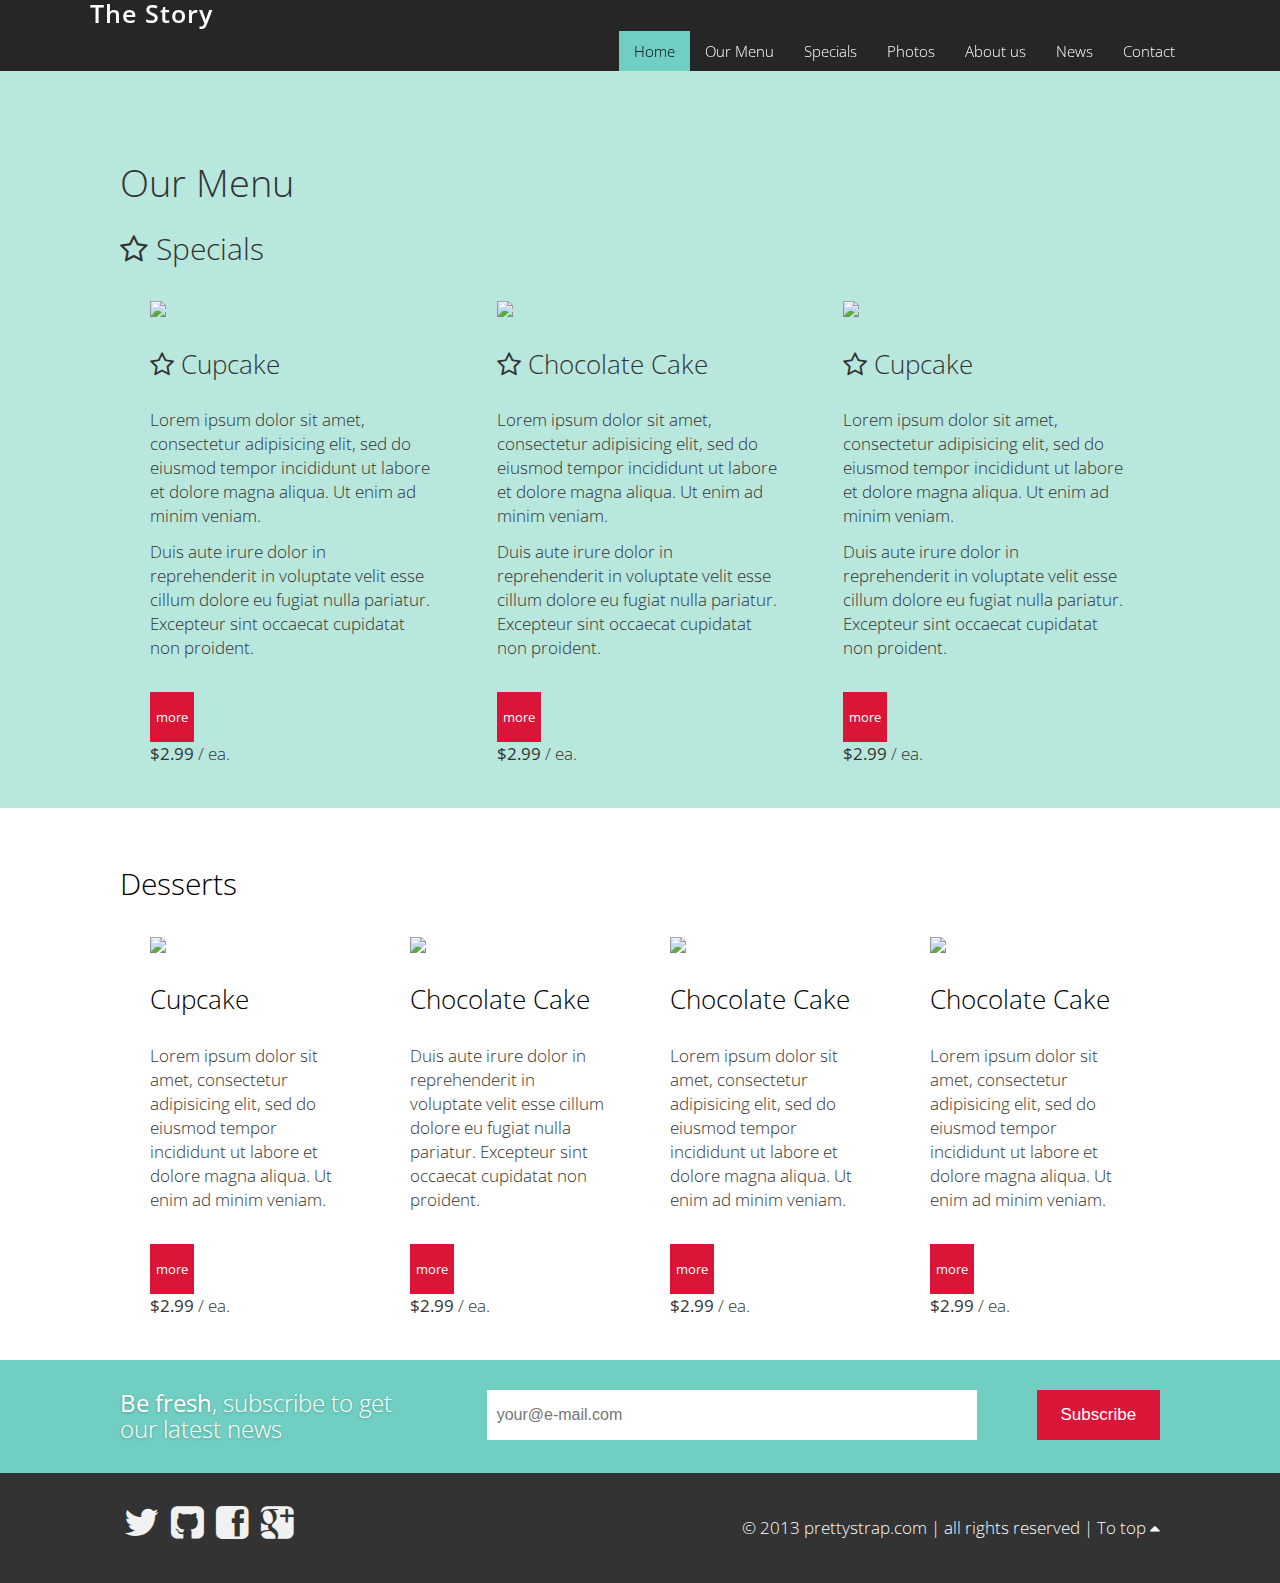
==== commit 78141166: "many more changes" ====
--- a/theme/menu.html
+++ b/theme/menu.html
@@ -40,6 +40,8 @@
     <script src="assets/js/bootstrap.min.js"></script>
     <script src="assets/js/lightbox.min.js"></script>
     <script src="assets/js/bootstrap.min.js"></script>
+    <script src="assets/js/holder.js"></script>
+
 
     <!-- Main js fail. -->
     <script src="assets/js/main.js"></script>
@@ -57,12 +59,14 @@
           </a>
           <div class="nav-collapse collapse">
             <ul class="nav navigation" id="menu">
-              <li class="active"><a title="Home page" class="scroll brand-1" href="#home">Home</a></li>
-              <li><a title="Check out our awesome specials" href="#specials" class=" scroll brand-4">Specials</a></li>
-              <li><a title="External page sample" href="menu.html" class=" brand-4">Our Menu</a></li>
+              <li class="active"><a title="Home page" class="scroll brand-1" href="index.html">Home</a></li>
+              <li><a title="Our Menu" href="menu.html" class=" brand-4">Our Menu</a></li>
+              <li><a title="Check out our awesome specials" href="index.html#specials" class=" scroll brand-4">Specials</a></li>
+              <li><a title="Photo gallery" href="gallery.html" class=" brand-4">Photos</a></li>
               <!-- <li><a title="Themes assets" href="#assets" class="scroll brand-3">Assets</a></li> -->
-              <li><a title="Who we are" href="#about" class="scroll fadeto brand-4"> About us</a></li>
-              <li><a title="Get in touch!" href="#contact" class="scroll brand-2">Contact</a></li>
+              <li><a title="Who we are" href="index.html#about" class="scroll fadeto brand-4"> About us</a></li>
+              <li><a title="News" href="index.html#news" class="scroll fadeto brand-4"> News</a></li>
+              <li><a title="Get in touch!" href="index.html#contact" class="scroll brand-2">Contact</a></li>
             </ul>
           </div> 
         </div> 
@@ -70,60 +74,19 @@
       
       <!-- Home Page -->
       <div id="home" class="page color-2">
-        <!-- <div class="inner-page">
-          <h2 class="page-headline large">Made from scratch every day.</h2>
-        </div>
-        <div class="row-fluid inner-page">
-          <div class="span8 pull-right lazy-container">
-            <img class="lazy" alt="Looks great on every device" src="assets/img/pixel.png" data-original="../images/treats.jpg"/>
-          </div>
-          <div class="span4 pull-right">
-            <ul class="big-list">
-              <li><i class="icon-food"></i> Cakes</li>
-              <li><i class="icon-food"></i> Cupcakes</li>
-              <li><i class="icon-food"></i> Bars</li>
-              <li><i class="icon-food"></i> Lunch</li>
-            </ul>
-            <br />
-            <a href="menu.html" title="Check out more freatures!" class="scroll btn btn-centered"><i class="icon-caret-down"></i> Our full menu</a>
-          </div>
-        </div>
-      </div>-->
-
       <!-- Sign up -->
-      <div class="sign-up color-2 visible-desktop">
-        <div class="row-fluid inner-page">
-          <div class="span12">
-            
-
-
-
-
-
-
-<h3><i class="icon-star-empty"></i> Specials</h3>
-                <ul class="thumbnails">
-                  <li class="span4">
-                    <div class="thumbnail">
-                      <img src="http://lorempixel.com/270/200/food/">
-                      <h4><i class="icon-star-empty"></i> Cupcake</h4>
-                      <div>
-                        <p>Lorem ipsum dolor sit amet, consectetur adipisicing elit, sed do eiusmod
-                          tempor incididunt ut labore et dolore magna aliqua. Ut enim ad minim veniam.</p>
-                        <p>Duis aute irure dolor in reprehenderit in voluptate velit esse
-                        cillum dolore eu fugiat nulla pariatur. Excepteur sint occaecat cupidatat non
-                        proident.</p>
-                      </div>
-                      <a data-target="#item1" data-toggle="modal" class="btn btn-mini" role="button" data-remote="/menu/partials/1/" href="#">more</a>
-                      <p><strong>$2.99</strong> / ea.</p>
-                    </div>
-                    
-                  </li>
-                  <li class="span4">
-                    <div class="thumbnail">
-                      <img src="http://lorempixel.com/270/200/food/">
-                      <h4><i class="icon-star-empty"></i> Chocolate Cake</h4>
-                      <div>
+        <div class="sign-up color-2 visible-desktop">
+          <div class="row-fluid inner-page">
+            <div class="span12">
+              <h2>Our Menu</h2>
+              
+              <h3><i class="icon-star-empty"></i> Specials</h3>
+                  <ul class="thumbnails">
+                    <li class="span4">
+                      <div class="thumbnail">
+                        <img src="http://lorempixel.com/270/200/food/">
+                        <h4><i class="icon-star-empty"></i> Cupcake</h4>
+                        <div>
                           <p>Lorem ipsum dolor sit amet, consectetur adipisicing elit, sed do eiusmod
                             tempor incididunt ut labore et dolore magna aliqua. Ut enim ad minim veniam.</p>
                           <p>Duis aute irure dolor in reprehenderit in voluptate velit esse
@@ -133,12 +96,45 @@
                         <a data-target="#item1" data-toggle="modal" class="btn btn-mini" role="button" data-remote="/menu/partials/1/" href="#">more</a>
                         <p><strong>$2.99</strong> / ea.</p>
                       </div>
-                    
-                  </li>
-                </ul>
-
-
-           </div>
+                      
+                    </li>
+                    <li class="span4">
+                      <div class="thumbnail">
+                        <img src="http://lorempixel.com/270/200/food/">
+                        <h4><i class="icon-star-empty"></i> Chocolate Cake</h4>
+                        <div>
+                            <p>Lorem ipsum dolor sit amet, consectetur adipisicing elit, sed do eiusmod
+                              tempor incididunt ut labore et dolore magna aliqua. Ut enim ad minim veniam.</p>
+                            <p>Duis aute irure dolor in reprehenderit in voluptate velit esse
+                            cillum dolore eu fugiat nulla pariatur. Excepteur sint occaecat cupidatat non
+                            proident.</p>
+                          </div>
+                          <a data-target="#item1" data-toggle="modal" class="btn btn-mini" role="button" data-remote="/menu/partials/1/" href="#">more</a>
+                          <p><strong>$2.99</strong> / ea.</p>
+                        </div>
+                      
+                    </li>
+                    <li class="span4">
+                      <div class="thumbnail">
+                        <img src="http://lorempixel.com/270/200/food/">
+                        <h4><i class="icon-star-empty"></i> Cupcake</h4>
+                        <div>
+                          <p>Lorem ipsum dolor sit amet, consectetur adipisicing elit, sed do eiusmod
+                            tempor incididunt ut labore et dolore magna aliqua. Ut enim ad minim veniam.</p>
+                          <p>Duis aute irure dolor in reprehenderit in voluptate velit esse
+                          cillum dolore eu fugiat nulla pariatur. Excepteur sint occaecat cupidatat non
+                          proident.</p>
+                        </div>
+                        <a data-target="#item1" data-toggle="modal" class="btn btn-mini" role="button" data-remote="/menu/partials/1/" href="#">more</a>
+                        <p><strong>$2.99</strong> / ea.</p>
+                      </div>
+                      
+                    </li>
+                  </ul>
+
+
+             </div>
+          </div>
         </div>
       </div>
 
--- a/theme/assets/less/style.css
+++ b/theme/assets/less/style.css
@@ -4171,7 +4171,7 @@
 hr {
   margin: 24px 0;
   border: 0;
-  border-top: 1px solid #ffffff;
+  border-top: 1px solid #f9c3cc;
   border-bottom: 1px solid #ffffff;
 }
 abbr[title],
@@ -4268,17 +4268,17 @@
   cursor: pointer;
   color: #333333;
   text-shadow: 0 1px 1px rgba(255, 255, 255, 0.75);
-  background-color: #ef4d6d;
-  background-image: -moz-linear-gradient(top, #f1607c, #ed3155);
-  background-image: -webkit-gradient(linear, 0 0, 0 100%, from(#f1607c), to(#ed3155));
-  background-image: -webkit-linear-gradient(top, #f1607c, #ed3155);
-  background-image: -o-linear-gradient(top, #f1607c, #ed3155);
-  background-image: linear-gradient(to bottom, #f1607c, #ed3155);
+  background-color: #c81332;
+  background-image: -moz-linear-gradient(top, #db1537, #ac112b);
+  background-image: -webkit-gradient(linear, 0 0, 0 100%, from(#db1537), to(#ac112b));
+  background-image: -webkit-linear-gradient(top, #db1537, #ac112b);
+  background-image: -o-linear-gradient(top, #db1537, #ac112b);
+  background-image: linear-gradient(to bottom, #db1537, #ac112b);
   background-repeat: repeat-x;
-  filter: progid:DXImageTransform.Microsoft.gradient(startColorstr='#fff1607c', endColorstr='#ffed3155', GradientType=0);
-  border-color: #ed3155 #ed3155 #c11133;
+  filter: progid:DXImageTransform.Microsoft.gradient(startColorstr='#ffdb1537', endColorstr='#ffac112b', GradientType=0);
+  border-color: #ac112b #ac112b #670a1a;
   border-color: rgba(0, 0, 0, 0.1) rgba(0, 0, 0, 0.1) rgba(0, 0, 0, 0.25);
-  *background-color: #ed3155;
+  *background-color: #ac112b;
   /* Darken IE7 buttons by default so they stand out more given they won't have borders */
 
   filter: progid:DXImageTransform.Microsoft.gradient(enabled = false);
@@ -4300,12 +4300,12 @@
 .btn.disabled,
 .btn[disabled] {
   color: #333333;
-  background-color: #ed3155;
-  *background-color: #eb1a42;
+  background-color: #ac112b;
+  *background-color: #950e25;
 }
 .btn:active,
 .btn.active {
-  background-color: #d81339 \9;
+  background-color: #7e0c20 \9;
 }
 .btn:hover,
 .btn:focus,
@@ -4314,12 +4314,12 @@
 .btn.disabled,
 .btn[disabled] {
   color: #333333;
-  background-color: #ed3155;
-  *background-color: #eb1a42;
+  background-color: #ac112b;
+  *background-color: #950e25;
 }
 .btn:active,
 .btn.active {
-  background-color: #d81339 \9;
+  background-color: #7e0c20 \9;
 }
 .btn:hover,
 .btn:focus,
@@ -4328,12 +4328,12 @@
 .btn.disabled,
 .btn[disabled] {
   color: #333333;
-  background-color: #ed3155;
-  *background-color: #eb1a42;
+  background-color: #ac112b;
+  *background-color: #950e25;
 }
 .btn:active,
 .btn.active {
-  background-color: #d81339 \9;
+  background-color: #7e0c20 \9;
 }
 .btn:first-child {
   *margin-left: 0;
@@ -4983,7 +4983,7 @@
   box-shadow: inset 0 2px 4px rgba(0,0,0,.15), 0 1px 2px rgba(0,0,0,.05);
 }
 .btn-group.open .btn.dropdown-toggle {
-  background-color: #ed3155;
+  background-color: #ac112b;
 }
 .btn-group.open .btn-primary.dropdown-toggle {
   background-color: #ffffff;
@@ -6299,6 +6299,132 @@
 .accordion-inner {
   padding: 9px 15px;
   border-top: 1px solid #e5e5e5;
+}
+.carousel {
+  position: relative;
+  margin-bottom: 24px;
+  line-height: 1;
+}
+.carousel-inner {
+  overflow: hidden;
+  width: 100%;
+  position: relative;
+}
+.carousel-inner > .item {
+  display: none;
+  position: relative;
+  -webkit-transition: 0.6s ease-in-out left;
+  -moz-transition: 0.6s ease-in-out left;
+  -o-transition: 0.6s ease-in-out left;
+  transition: 0.6s ease-in-out left;
+}
+.carousel-inner > .item > img,
+.carousel-inner > .item > a > img {
+  display: block;
+  line-height: 1;
+}
+.carousel-inner > .active,
+.carousel-inner > .next,
+.carousel-inner > .prev {
+  display: block;
+}
+.carousel-inner > .active {
+  left: 0;
+}
+.carousel-inner > .next,
+.carousel-inner > .prev {
+  position: absolute;
+  top: 0;
+  width: 100%;
+}
+.carousel-inner > .next {
+  left: 100%;
+}
+.carousel-inner > .prev {
+  left: -100%;
+}
+.carousel-inner > .next.left,
+.carousel-inner > .prev.right {
+  left: 0;
+}
+.carousel-inner > .active.left {
+  left: -100%;
+}
+.carousel-inner > .active.right {
+  left: 100%;
+}
+.carousel-control {
+  position: absolute;
+  top: 40%;
+  left: 15px;
+  width: 40px;
+  height: 40px;
+  margin-top: -20px;
+  font-size: 60px;
+  font-weight: 100;
+  line-height: 30px;
+  color: #ffffff;
+  text-align: center;
+  background: #222222;
+  border: 3px solid #ffffff;
+  -webkit-border-radius: 23px;
+  -moz-border-radius: 23px;
+  border-radius: 23px;
+  opacity: 0.5;
+  filter: alpha(opacity=50);
+}
+.carousel-control.right {
+  left: auto;
+  right: 15px;
+}
+.carousel-control:hover,
+.carousel-control:focus {
+  color: #ffffff;
+  text-decoration: none;
+  opacity: 0.9;
+  filter: alpha(opacity=90);
+}
+.carousel-indicators {
+  position: absolute;
+  top: 15px;
+  right: 15px;
+  z-index: 5;
+  margin: 0;
+  list-style: none;
+}
+.carousel-indicators li {
+  display: block;
+  float: left;
+  width: 10px;
+  height: 10px;
+  margin-left: 5px;
+  text-indent: -999px;
+  background-color: #ccc;
+  background-color: rgba(255, 255, 255, 0.25);
+  border-radius: 5px;
+}
+.carousel-indicators .active {
+  background-color: #fff;
+}
+.carousel-caption {
+  position: absolute;
+  left: 0;
+  right: 0;
+  bottom: 0;
+  padding: 15px;
+  background: #333333;
+  background: rgba(0, 0, 0, 0.75);
+}
+.carousel-caption h4,
+.carousel-caption p {
+  color: #ffffff;
+  line-height: 24px;
+}
+.carousel-caption h4 {
+  margin: 0 0 5px;
+}
+.carousel-caption p {
+  margin-bottom: 0;
 }
 .pull-right {
   float: right;
@@ -10249,8 +10375,14 @@
  to your new page.*/
 .color-1 {
   background: #70cfc2;
-  background-image: url(../img/sparkles.png);
   color: #ffffff;
+}
+.color-1 h1,
+.color-1 h2,
+.color-1 h3,
+.color-1 h4,
+.color-1 h5 {
+  text-shadow: 0 1px 3px rgba(0, 0, 0, 0.25);
 }
 .color-2 {
   background: #b8e7dd;
@@ -10303,9 +10435,12 @@
   background: #333333;
   color: #ffffff;
 }
+.color-5 a {
+  color: #f6fcff;
+}
 /* Layout */
 .page {
-  padding-top: 70px;
+  padding-top: 30px;
 }
 .row-fluid {
   padding-top: 30px;
@@ -10337,8 +10472,14 @@
 /* -------------------------------------------------- */
 /* Home page */
 #home {
-  margin-top: 0;
-  padding: 80px 0;
+  margin-top: 71px;
+}
+#home .phone,
+#home .phone a {
+  color: #333333;
+}
+#home .phone {
+  margin-right: 10px;
 }
 /* About page */
 .team img {
@@ -10365,9 +10506,6 @@
 .contact textarea,
 .contact input {
   width: 100%;
-}
-.contact-info h4 {
-  margin: 0;
 }
 /* Newsletter */
 .newsletter h4 {
@@ -10383,12 +10521,18 @@
   padding: 0;
   border: 0;
 }
+.news p {
+  color: #222;
+}
+.news img.pull-left {
+  padding-right: 20px;
+}
 /* Navigation */
 /* -------------------------------------------------- */
 .navbar {
   color: #fff;
   background: #000000;
-  background: rgba(0, 0, 0, 0.7);
+  background: rgba(0, 0, 0, 0.85);
 }
 .navbar .nav {
   font-size: 15px;
@@ -10495,7 +10639,7 @@
   margin: 0 10px;
 }
 .features li i {
-  color: #f1607c;
+  color: #db1537;
   font-size: 32px;
   padding-top: 30px;
 }
@@ -10591,11 +10735,14 @@
   -moz-transition: background 0.6s;
   -o-transition: background 0.6s;
   transition: background 0.6s;
-  background: #f1607c;
+  background: #db1537;
+}
+.news .btn {
+  margin-top: 100%;
 }
 .btn:hover,
 .btn-navbar:hover {
-  background: #ed3155;
+  background: #ac112b;
   color: #fff;
 }
 .btn-centered {
@@ -10604,7 +10751,7 @@
   display: block;
 }
 .btn-navbar:hover {
-  background: #f1607c !important;
+  background: #db1537 !important;
 }
 /* Social Buttons */
 .social i {
@@ -10628,7 +10775,7 @@
   right: 20px;
   font-size: 18px;
   display: none;
-  color: #000000;
+  color: #ffffff;
   z-index: 99999;
 }
 /* Play and zoom buttons */
@@ -10709,6 +10856,9 @@
 .btn-map div:hover {
   background: #b8e7dd;
 }
+.contact-info input.subscribe {
+  margin-bottom: 10px;
+}
 /* Typography */
 /* -------------------------------------------------- */
 h1,
@@ -10734,7 +10884,7 @@
 .page-headline {
   font-size: 42px;
   text-align: center;
-  padding-top: 30px;
+  margin-bottom: 0;
 }
 .large {
   font-size: 52px;
@@ -10830,7 +10980,7 @@
   }
   .nav-collapse,
   .nav-collapse.collapse {
-    background: rgba(0, 0, 0, 0.7);
+    background: rgba(0, 0, 0, 0.85);
     height: 0;
     overflow: hidden;
   }
@@ -11387,16 +11537,44 @@
 .border {
   border: 1px solid #b8e7dd;
 }
+.thumbnails .row {
+  margin-bottom: 30px;
+}
 h1.logo {
-  background: url(../img/BMDLogoWEB.png) no-repeat left top;
-  width: 184px;
-  height: 112px;
+  padding: 0;
+  margin: 0;
+}
+h1.logo a {
+  display: block;
+  background: url(../img/BMD-logo-WEB.png) no-repeat left top;
+  width: 340px;
+  height: 65px;
   text-indent: -9999px;
-  margin-top: 10px;
+  margin: 4px 0 0 10px;
 }
 .navbar {
-  height: 65px;
+  height: 71px;
 }
 .navbar .nav {
-  margin-top: 25px;
-}
+  margin-top: 31px;
+}
+@media (max-width: 979px) {
+  h1.logo {
+    width: 280px;
+    height: 41px;
+    background-size: 280px;
+    margin-top: 10px;
+    margin-bottom: 5px;
+  }
+  .navbar {
+    height: auto;
+  }
+  .navbar .nav > li > a {
+    padding: 8px 10px;
+  }
+}
+@media (max-width: 768px) {
+  #home {
+    margin-top: 68px;
+  }
+}
